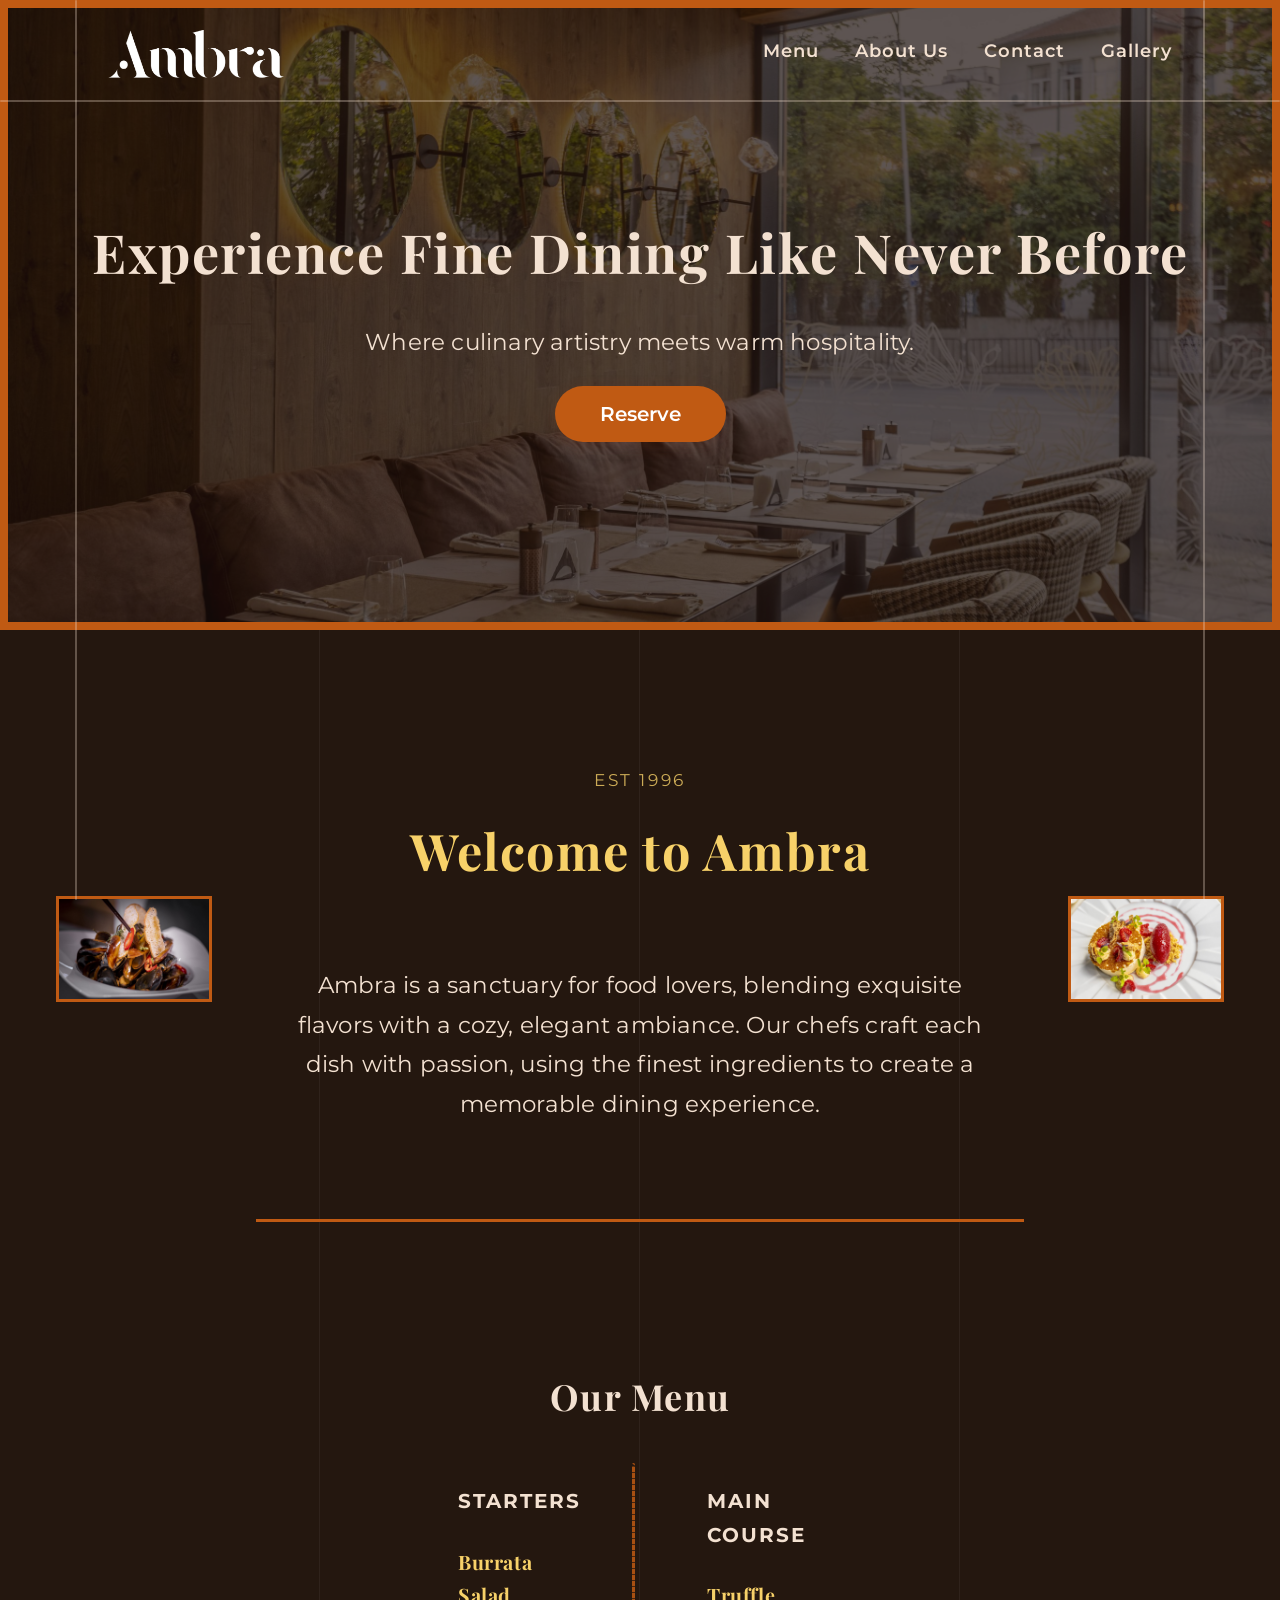
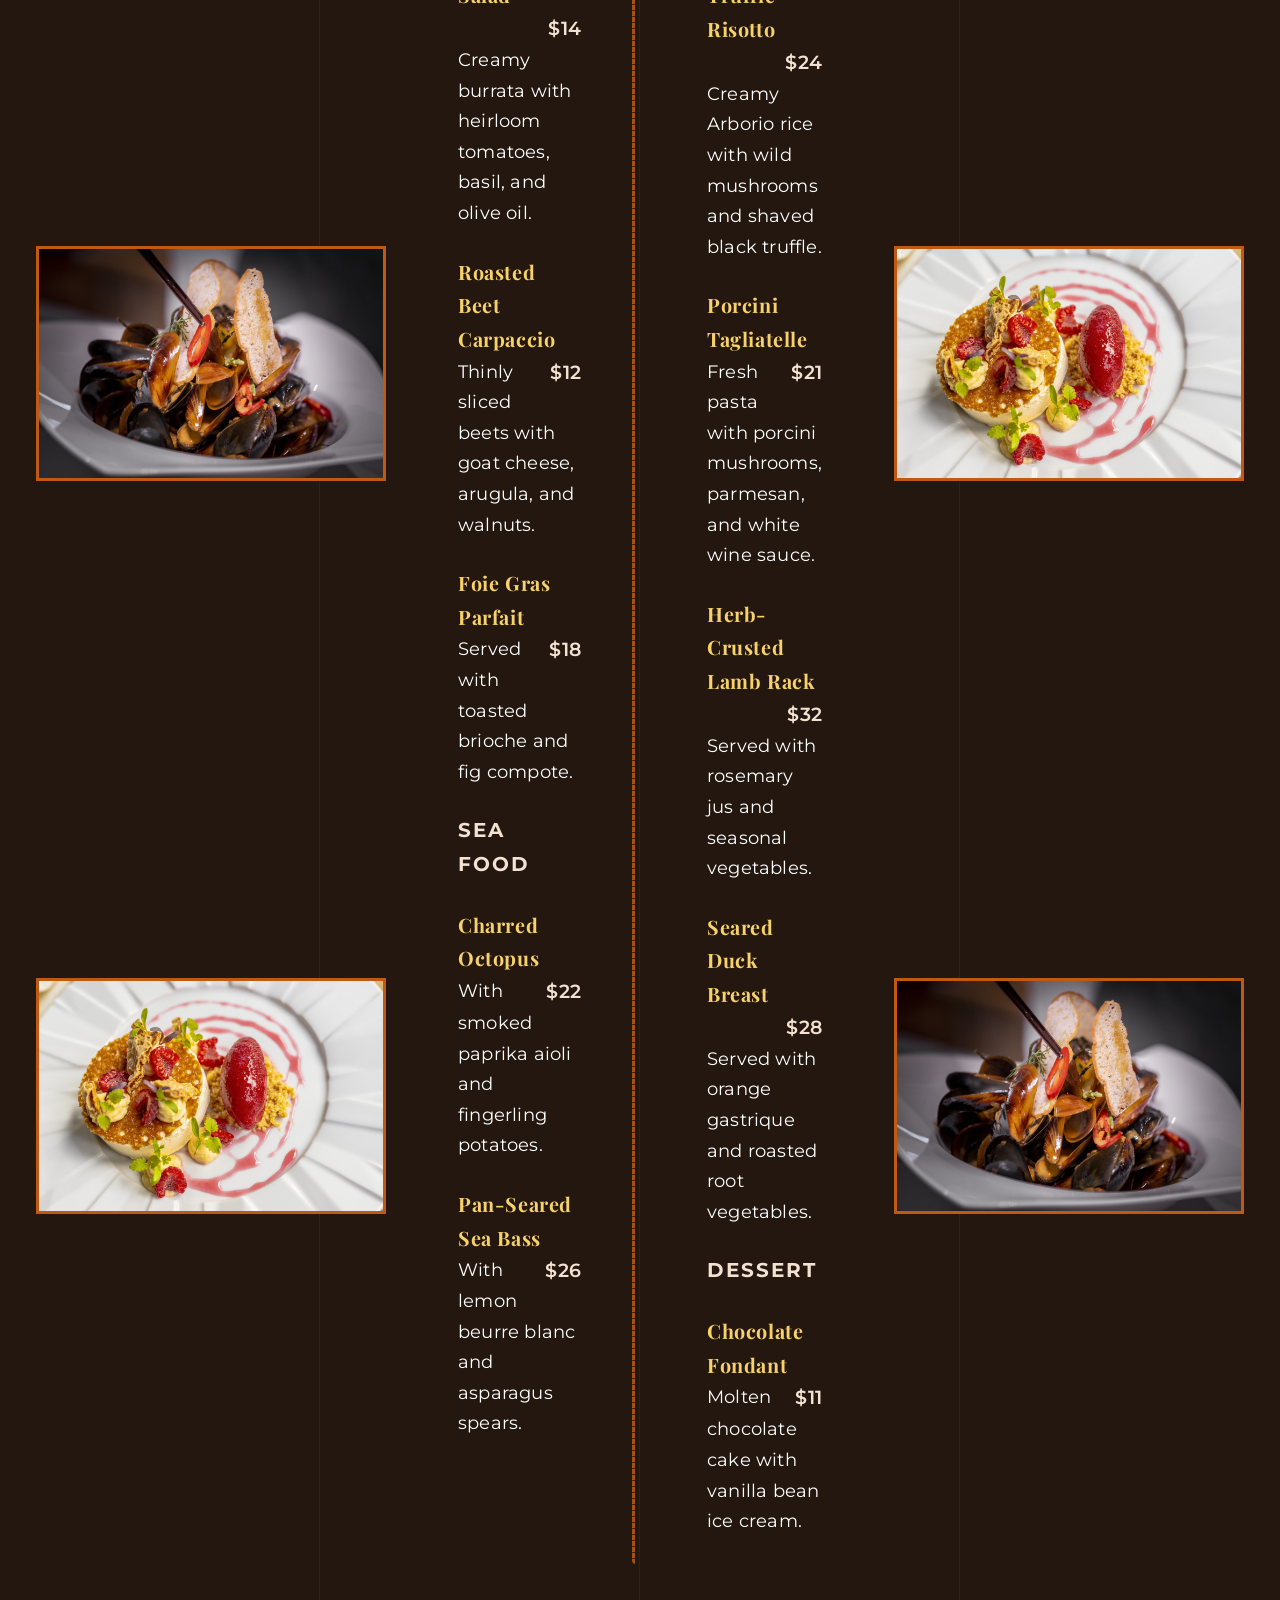
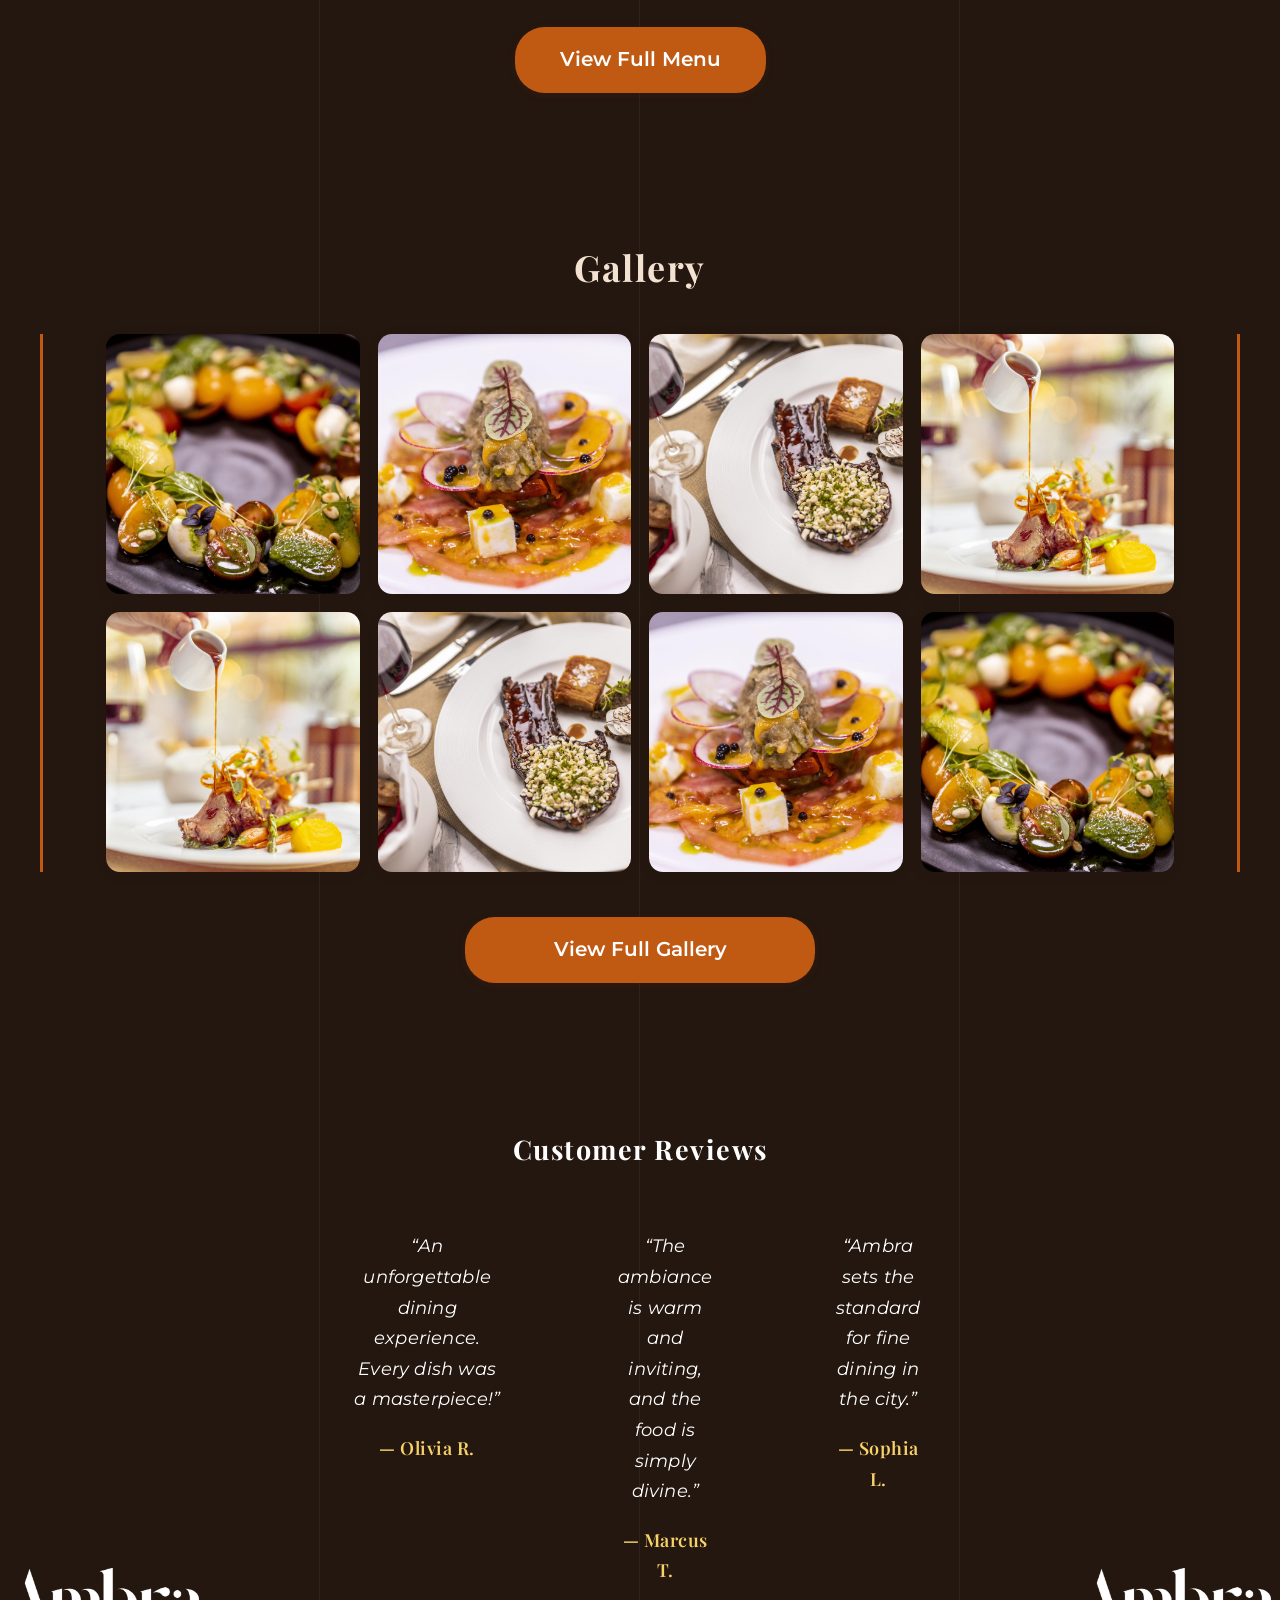
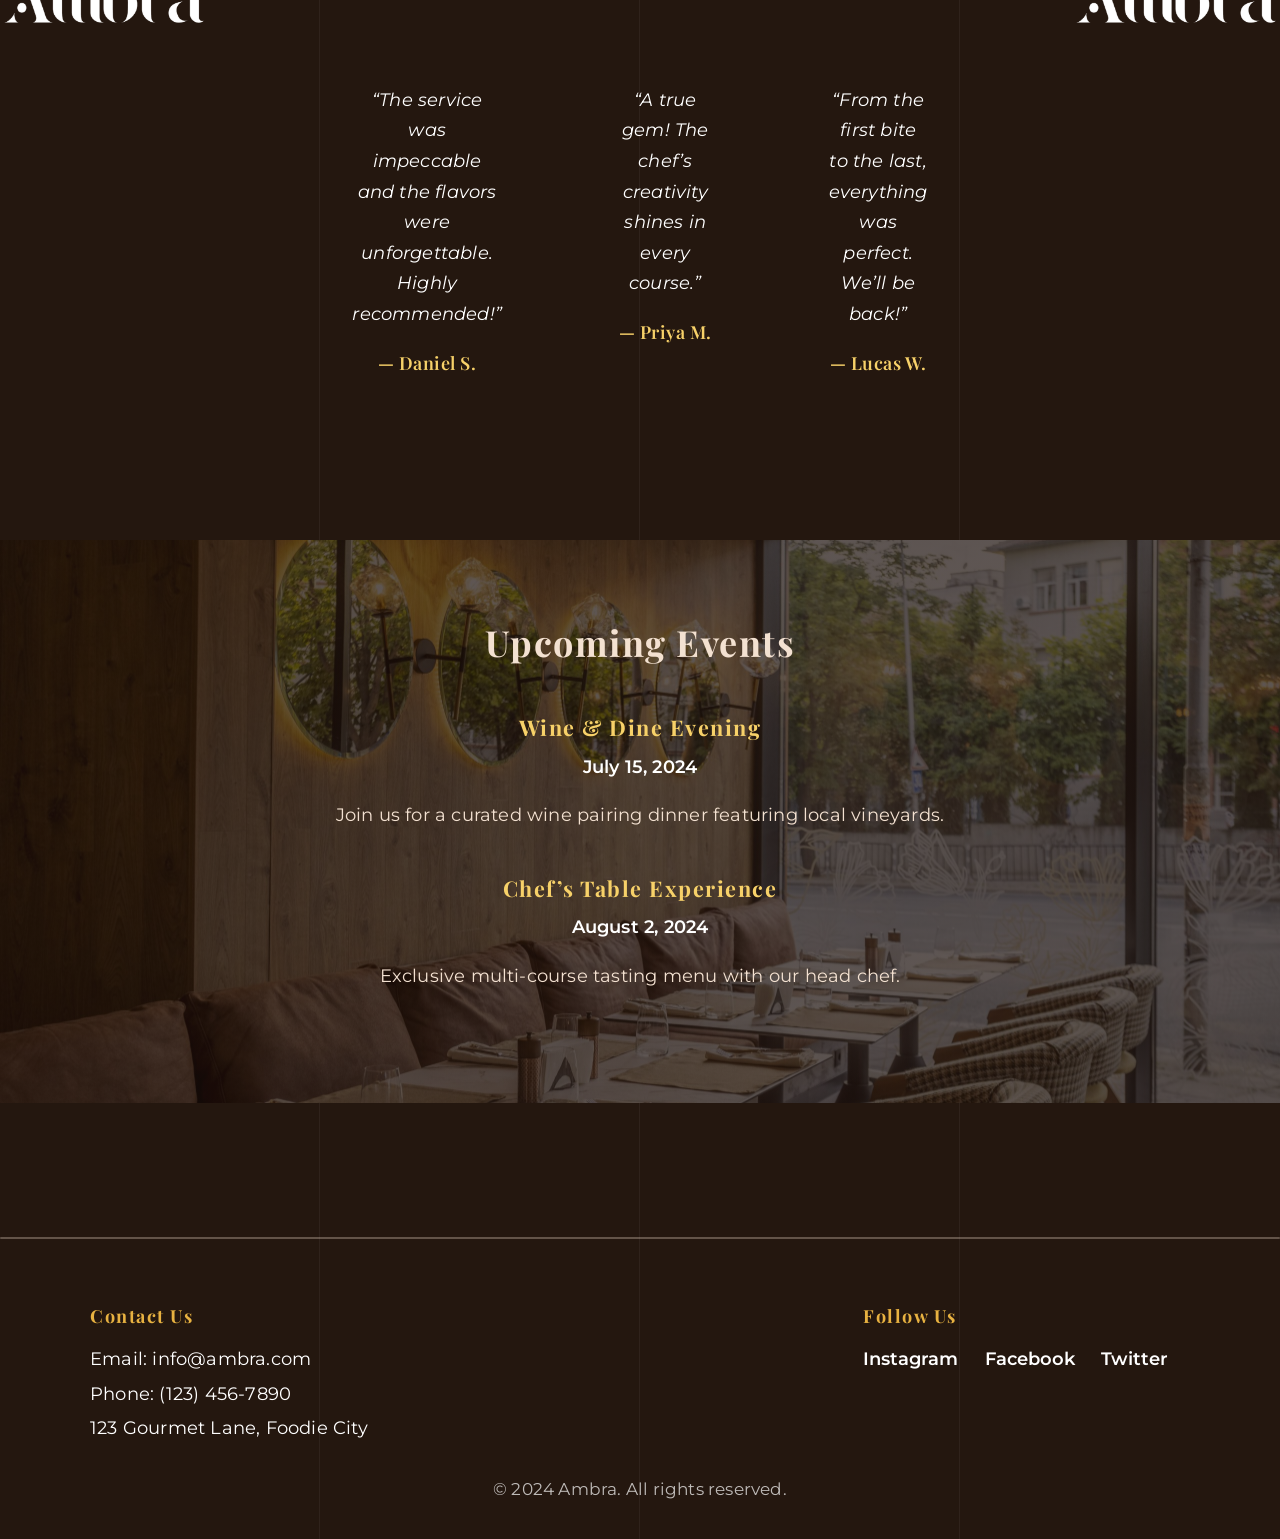
==== index.html @ 3045f278 "Add files via upload This is the design prototype I quickly made (design thought of me) that I used " ====
<!DOCTYPE html>
<html lang="en">

<head>
    <meta charset="UTF-8">
    <meta name="viewport" content="width=device-width, initial-scale=1.0">
    <title>Ambra - Fine Dining Restaurant</title>
    <link rel="stylesheet" href="styles.css">
    <link rel="preconnect" href="https://fonts.googleapis.com">
    <link rel="preconnect" href="https://fonts.gstatic.com" crossorigin>
    <link
        href="https://fonts.googleapis.com/css2?family=Playfair+Display:wght@500;700&family=Montserrat:wght@400;600&display=swap"
        rel="stylesheet">
</head>

<body>
    <div class="main-container">
        <div class="main-container-columns">
            <div class="main-container-column"></div>
            <div class="main-container-column"></div>
            <div class="main-container-column"></div>
            <div class="main-container-column"></div>
        </div>
        <div class="main-container-top-border"></div>
        <div class="main-container-bottom-border"></div>
        <header class="site-header">
            <nav class="navbar">
                <div class="logo">
                    <a href="index.html"><img src="logo.png" alt="Ambra Logo" class="logo-img"></a>
                </div>
                <ul class="nav-links">
                    <li><a href="full-menu.html">Menu</a></li>
                    <li><a href="#about">About Us</a></li>
                    <li><a href="#contact">Contact</a></li>
                    <li><a href="#gallery">Gallery</a></li>
                </ul>
            </nav>
        </header>
        <section class="hero">
            <div class="hero-content">
                <h1>Experience Fine Dining Like Never Before</h1>
                <p>Where culinary artistry meets warm hospitality.</p>
                <a href="#reserve" class="btn-reserve">Reserve</a>
            </div>
        </section>
        <section id="about" class="intro-section">
            <div class="intro-image">
                <img src="shrimps.png" alt="Ambra Interior Vertical">
            </div>
            <div class="intro-text">
                <div class="intro-text-content">
                    <div class="intro-est">EST 1996</div>
                    <h2>Welcome to Ambra</h2>
                    <p>Ambra is a sanctuary for food lovers, blending exquisite flavors with a cozy, elegant ambiance.
                        Our chefs craft each dish with passion, using the finest ingredients to create a memorable
                        dining experience.</p>
                </div>
            </div>
            <div class="intro-image">
                <img src="desert.jpg" alt="Ambra Desert Vertical Right">
            </div>
        </section>
        <section id="menu" class="menu-section">
            <div class="menu-side-image menu-side-image-left">
                <img src="shrimps.png" alt="Shrimps Above Left" class="menu-side-image-above">
                <img src="desert.jpg" alt="Dessert Left" />
            </div>
            <div class="menu-content">
                <h2>Our Menu</h2>
                <div class="menu-list-columns">
                    <ul class="menu-list">
                        <li class="menu-section-title">Starters</li>
                        <li>
                            <span class="menu-dish">Burrata Salad</span>
                            <span class="menu-price">$14</span>
                            <p>Creamy burrata with heirloom tomatoes, basil, and olive oil.</p>
                        </li>
                        <li>
                            <span class="menu-dish">Roasted Beet Carpaccio</span>
                            <span class="menu-price">$12</span>
                            <p>Thinly sliced beets with goat cheese, arugula, and walnuts.</p>
                        </li>
                        <li>
                            <span class="menu-dish">Foie Gras Parfait</span>
                            <span class="menu-price">$18</span>
                            <p>Served with toasted brioche and fig compote.</p>
                        </li>
                        <li class="menu-section-title">Sea Food</li>
                        <li>
                            <span class="menu-dish">Charred Octopus</span>
                            <span class="menu-price">$22</span>
                            <p>With smoked paprika aioli and fingerling potatoes.</p>
                        </li>
                        <li>
                            <span class="menu-dish">Pan-Seared Sea Bass</span>
                            <span class="menu-price">$26</span>
                            <p>With lemon beurre blanc and asparagus spears.</p>
                        </li>
                    </ul>
                    <ul class="menu-list">
                        <li class="menu-section-title">Main Course</li>
                        <li>
                            <span class="menu-dish">Truffle Risotto</span>
                            <span class="menu-price">$24</span>
                            <p>Creamy Arborio rice with wild mushrooms and shaved black truffle.</p>
                        </li>
                        <li>
                            <span class="menu-dish">Porcini Tagliatelle</span>
                            <span class="menu-price">$21</span>
                            <p>Fresh pasta with porcini mushrooms, parmesan, and white wine sauce.</p>
                        </li>
                        <li>
                            <span class="menu-dish">Herb-Crusted Lamb Rack</span>
                            <span class="menu-price">$32</span>
                            <p>Served with rosemary jus and seasonal vegetables.</p>
                        </li>
                        <li>
                            <span class="menu-dish">Seared Duck Breast</span>
                            <span class="menu-price">$28</span>
                            <p>Served with orange gastrique and roasted root vegetables.</p>
                        </li>
                        <li class="menu-section-title">Dessert</li>
                        <li>
                            <span class="menu-dish">Chocolate Fondant</span>
                            <span class="menu-price">$11</span>
                            <p>Molten chocolate cake with vanilla bean ice cream.</p>
                        </li>
                    </ul>
                </div>
                <a href="full-menu.html" class="menu-link">View Full Menu</a>
            </div>
            <div class="menu-side-image menu-side-image-right">
                <img src="desert.jpg" alt="Desert Above Right" class="menu-side-image-above">
                <img src="shrimps.png" alt="Shrimps Right" />
            </div>
        </section>
        <section id="gallery" class="gallery-section">
            <h2>Gallery</h2>
            <div class="gallery-grid-custom">
                <a href="#gallery"><img src="1.jpg" alt="Gallery 1" class="gallery-large"></a>
                <a href="#gallery"><img src="2.jpg" alt="Gallery 2" class="gallery-large"></a>
                <a href="#gallery"><img src="3.jpg" alt="Gallery 3" class="gallery-tall"></a>
                <a href="#gallery"><img src="4.jpg" alt="Gallery 4" class="gallery-small"></a>
                <a href="#gallery"><img src="4.jpg" alt="Gallery 4 repeat" class="gallery-small"></a>
                <a href="#gallery"><img src="3.jpg" alt="Gallery 3 repeat" class="gallery-small"></a>
                <a href="#gallery"><img src="2.jpg" alt="Gallery 2 repeat" class="gallery-wide"></a>
                <a href="#gallery"><img src="1.jpg" alt="Gallery 1 repeat" class="gallery-small"></a>
            </div>
            <a href="#" class="gallery-link">View Full Gallery</a>
        </section>
        <section class="reviews-section alt-bg">
            <h2>Customer Reviews</h2>
            <div class="reviews-container">
                <img src="logo.png" alt="Ambra Logo" class="reviews-logo">


                <div class="reviews-grid">
                    <blockquote>
                        <p>“An unforgettable dining experience. Every dish was a masterpiece!”</p>
                        <footer>— Olivia R.</footer>
                    </blockquote>
                    <blockquote>
                        <p>“The ambiance is warm and inviting, and the food is simply divine.”</p>
                        <footer>— Marcus T.</footer>
                    </blockquote>
                    <blockquote>
                        <p>“Ambra sets the standard for fine dining in the city.”</p>
                        <footer>— Sophia L.</footer>
                    </blockquote>
                    <blockquote>
                        <p>“The service was impeccable and the flavors were unforgettable. Highly recommended!”</p>
                        <footer>— Daniel S.</footer>
                    </blockquote>
                    <blockquote>
                        <p>“A true gem! The chef’s creativity shines in every course.”</p>
                        <footer>— Priya M.</footer>
                    </blockquote>
                    <blockquote>
                        <p>“From the first bite to the last, everything was perfect. We’ll be back!”</p>
                        <footer>— Lucas W.</footer>
                    </blockquote>
                </div>
                <img src="logo.png" alt="Ambra Logo" class="reviews-logo">
            </div>

        </section>
        <section class="events-section alt-light">
            <h2>Upcoming Events</h2>
            <ul class="events-list">
                <li>
                    <h3>Wine & Dine Evening</h3>
                    <span class="event-date">July 15, 2024</span>
                    <p>Join us for a curated wine pairing dinner featuring local vineyards.</p>
                </li>
                <li>
                    <h3>Chef’s Table Experience</h3>
                    <span class="event-date">August 2, 2024</span>
                    <p>Exclusive multi-course tasting menu with our head chef.</p>
                </li>
            </ul>
        </section>
        <footer class="site-footer">
            <div class="footer-content">
                <div class="footer-contact">
                    <h4>Contact Us</h4>
                    <p>Email: info@ambra.com</p>
                    <p>Phone: (123) 456-7890</p>
                    <p>123 Gourmet Lane, Foodie City</p>
                </div>
                <div class="footer-social">
                    <h4>Follow Us</h4>
                    <a href="#" aria-label="Instagram">Instagram</a>
                    <a href="#" aria-label="Facebook">Facebook</a>
                    <a href="#" aria-label="Twitter">Twitter</a>
                </div>
            </div>
            <div class="footer-bottom">&copy; 2024 Ambra. All rights reserved.</div>
        </footer>
    </div>
</body>

</html>
---- styles.css ----
/* Color Palette */
:root {
  --text: #2E2E2E;
  --background: #FFFFFF;
  --section-bg: #A28F66;
  --accent: #A13E22;
  --highlight: #E8B241;
  --header-footer: #2B1610;
}

html {
  box-sizing: border-box;
  font-size: 18px;
}
*, *:before, *:after {
  box-sizing: inherit;
}

body {
  margin: 0;
  font-family: 'Montserrat', Arial, sans-serif;
  color: var(--text);
  background: #24170F;
  line-height: 1.7;
  overflow-x: hidden;
}
.main-container-columns {
  display: grid;
  grid-template-columns: repeat(4, 1fr);
  height: 100%;
  position: absolute;
  top: 0;
  left: 0;
  right: 0;
  bottom: 0;
  z-index: 0;
  pointer-events: none;
}
.main-container-column {
  border-right: 1px solid #F9F6F2;
  opacity: 0.05;
  height: 100%;
}
.main-container-column:last-child {
  border-right: none;
}
.main-container {
  position: relative;
  z-index: 1;
  max-width: 100vw;
  overflow-x: hidden;
}
.main-container::before {
  content: '';
  position: fixed;
  top: 0;
  left: 75px;
  bottom: 0;
  width: 2px;
  background: #F3E1D1;
  border-radius: 2px;
  opacity: 0.3;
  z-index: 9999;
  pointer-events: none;
}
.main-container::after {
  content: '';
  position: fixed;
  top: 0;
  right: 75px;
  bottom: 0;
  width: 2px;
  background: #F3E1D1;
  border-radius: 2px;
  opacity: 0.3;
  z-index: 9999;
  pointer-events: none;
}
.main-container-top-border {
  content: '';
  position: absolute;
  left: 0;
  right: 0;
  top: 100px;
  height: 2px;
  background: #F3E1D1;
  border-radius: 2px;
  opacity: 0.3;
  z-index: 9999;
  pointer-events: none;
}
.main-container-bottom-border {
  content: '';
  position: absolute;
  left: 0;
  right: 0;
  bottom: 300px;
  height: 2px;
  background: #F3E1D1;
  border-radius: 2px;
  opacity: 0.3;
  z-index: 9999;
  pointer-events: none;
}

h1, h2, h3, h4, h5, h6 {
  font-family: 'Playfair Display', serif;
  font-weight: 700;
  letter-spacing: 1.5px;
  margin-top: 0;
}
p, li, .menu-list p, .events-list p, .footer-contact p, .footer-bottom {
  font-family: 'Montserrat', Arial, sans-serif;
  font-weight: 400;
  letter-spacing: 0.2px;
  line-height: 1.7;
}
blockquote {
  font-family: 'Playfair Display', serif;
  font-style: italic;
  font-weight: 500;
  letter-spacing: 0.5px;
}

.site-header {
  background: transparent;
  color: #fff;
  padding: 0;
  position: absolute;
  width: 100%;
  top: 0;
  left: 0;
  z-index: 10;
  margin-top: 24px;
}
.navbar {
  display: flex;
  align-items: center;
  justify-content: space-between;
  flex-direction: row;
  max-width: none;
  width: 100%;
  margin: 0;
  padding: 0 0;
}
.logo {
  font-family: 'Playfair Display', serif;
  font-size: 2rem;
  font-weight: 700;
  letter-spacing: 2px;
  color: var(--highlight);
  margin-right: 2rem;
  display: flex;
  align-items: center;
  padding-left: 2rem;
  margin-left: 4rem;
}
.nav-links {
  list-style: none;
  display: flex;
  align-items: center;
  gap: 2rem;
  margin: 0;
  padding: 0;
  height: 100%;
  align-self: center;
  padding-right: 2rem;
  margin-right: 4rem;
}
.nav-links a {
  color: #F3E1D1;
  text-decoration: none;
  font-weight: 600;
  letter-spacing: 1px;
  transition: color 0.2s;
}
.nav-links a:hover {
  color: var(--highlight);
}

.hero {
  background: url('room.jpg') center/cover no-repeat;
  color: #F3E1D1;
  text-align: center;
  padding: 7rem 2rem 6rem 2rem;
  position: relative;
  min-height: 70vh;
  display: flex;
  align-items: center;
  justify-content: center;
  padding-top: 6.5rem;
  border: 8px solid #C05A13;
  box-sizing: border-box;
  overflow: hidden;
}
.hero::before {
  content: '';
  position: absolute;
  top: 0;
  left: 0;
  width: 100%;
  height: 100%;
  background: rgba(26, 14, 10, 0.7);
  z-index: 1;
}
.hero-content {
  position: relative;
  z-index: 2;
}
.hero h1, .hero p {
  color: #F3E1D1;
}
.hero h1 {
  font-family: 'Playfair Display', serif;
  font-size: 3rem;
  margin-bottom: 1rem;
  font-weight: 700;
}
.hero p {
  font-size: 1.3rem;
  margin-bottom: 2rem;
}
.btn-reserve {
  background: #C05A13;
  color: #fff;
  padding: 0.9rem 2.5rem;
  border: none;
  border-radius: 30px;
  font-size: 1.1rem;
  font-weight: 600;
  text-decoration: none;
  transition: background 0.2s;
  box-shadow: 0 4px 16px rgba(161,62,34,0.15);
}
.btn-reserve:hover {
  background: var(--highlight);
  color: var(--header-footer);
}

.intro-section {
  display: flex;
  flex-wrap: nowrap;
  align-items: stretch;
  justify-content: center;
  gap: 0;
  width: 100vw;
  margin: 2.5rem 0 0 0;
  padding: 0;
  min-height: 200px;
  max-width: none;
  box-sizing: border-box;
  overflow: visible;
  position: relative;
}
.intro-image {
  width: 15vw;
  min-width: 0;
  flex: none;
  display: flex;
  align-items: center;
  justify-content: center;
  overflow: hidden;
  padding: 1rem;
}
.intro-image img {
  width: 100%;
  height: 100%;
  max-height: 100%;
  object-fit: contain;
  border-radius: 0;
  box-shadow: none;
  display: block;
}
.intro-text {
  width: 60vw;
  flex: none;
  display: flex;
  flex-direction: column;
  justify-content: center;
  align-items: center;
  padding: 5rem 1.5rem 4rem 1.5rem;
  min-width: 0;
  text-align: center;
  margin: 0 2vw;
  border-bottom: 3px solid #C05A13;
  overflow: visible;
}
.intro-text-content {
  display: flex;
  flex-direction: column;
  align-items: center;
  justify-content: center;
  gap: 0.3rem;
}
.intro-text h2 {
  font-size: 1.2rem;
  color: #F7D169;
}
.intro-text p {
  font-size: 0.95rem;
  color: #F3E1D1;
}

.intro-est {
  font-size: 0.95rem;
  color: #F7D169;
  letter-spacing: 0.15em;
  font-family: 'Montserrat', Arial, sans-serif;
  margin-bottom: 0.5rem;
  opacity: 0.8;
}

.intro-text h2 {
  font-size: 4.4rem;
  color: #F7D169;
}
.intro-text p {
  font-size: 2.2rem;
  color: #F3E1D1;
}
.intro-logo {
  flex: 0 0 80px;
  display: flex;
  align-items: center;
  justify-content: center;
  margin: 0 1.5rem;
}
.intro-logo-left {
  order: 0;
}
.intro-logo-right {
  order: 2;
}

.intro-side-img {
  width: 48px;
  height: auto;
  display: block;
  margin: 0;
}

.menu-section {
  background: var(--section-bg);
  color: #fff;
  padding: 4rem 2rem;
  text-align: center;
  margin-top: 4rem;
  display: flex;
  flex-direction: row;
  align-items: stretch;
  justify-content: center;
}
.menu-side-image {
  flex: 0 0 350px;
  display: flex;
  flex-direction: column;
  align-items: center;
  justify-content: space-evenly;
  overflow: hidden;
}
.menu-side-image-left {
  margin-right: 1.5rem;
}
.menu-side-image-right {
  margin-left: 1.5rem;
}
.menu-side-image img {
  width: 100%;
  height: 95%;
  object-fit: contain;
  display: block;
  border-radius: 18px;
}
.menu-content {
  flex: 1 1 0;
  margin: 0;
  display: flex;
  flex-direction: column;
  justify-content: center;
  max-width: 900px;
}
.menu-section h2 {
  font-family: 'Playfair Display', serif;
  font-size: 2rem;
  color: var(--highlight);
  margin-bottom: 2rem;
}
.menu-list {
  list-style: none;
  padding: 0;
  margin: 0 auto;
  max-width: 700px;
}
.menu-list li {
  margin-bottom: 2.2rem;
}
.menu-list h3 {
  font-family: 'Playfair Display', serif;
  font-size: 1.3rem;
  color: var(--highlight);
  margin-bottom: 0.5rem;
}
.menu-list p {
  font-size: 1rem;
  color: #fff;
  margin: 0;
}

.gallery-section {
  padding: 4rem 2rem;
  background: var(--background);
  text-align: center;
}
.gallery-section h2 {
  font-family: 'Playfair Display', serif;
  font-size: 2rem;
  color: #F3E1D1;
  margin-bottom: 2rem;
}
.gallery-grid {
  display: grid;
  grid-template-columns: repeat(auto-fit, minmax(220px, 1fr));
  gap: 1.5rem;
  max-width: 900px;
  margin: 0 auto;
}
.gallery-grid img {
  width: 100%;
  border-radius: 14px;
  box-shadow: 0 2px 12px rgba(43,22,16,0.10);
  object-fit: cover;
  height: 180px;
}

.gallery-scroll {
  display: flex;
  gap: 2rem;
  overflow-x: visible;
  padding-bottom: 1rem;
  scroll-snap-type: x mandatory;
  -webkit-overflow-scrolling: touch;
  justify-content: center;
  align-items: center;
}
.gallery-scroll img {
  flex: 0 0 auto;
  width: 480px;
  height: 320px;
  border-radius: 18px;
  box-shadow: 0 4px 24px rgba(43,22,16,0.12);
  object-fit: contain;
  background: #f8f5f0;
  scroll-snap-align: start;
  transition: box-shadow 0.2s;
  position: relative;
  transform: none !important;
  z-index: 1;
}
.gallery-scroll img:hover {
  transform: none !important;
  box-shadow: 0 8px 32px rgba(161,62,34,0.18);
  z-index: 2;
}

.reviews-section {
  background: var(--background);
  padding: 4rem 2rem;
  text-align: center;
  color: #fff;
}

.reviews-section.alt-bg h2 {
  flex-basis: 100%;
  text-align: center;
}

.reviews-container {
  display: flex;
  align-items: center;
  justify-content: center;
}

.reviews-grid {
  flex: 1 1 0;
}

.reviews-grid {
  display: grid;
  grid-template-columns: repeat(3, 1fr);
  gap: 2.5rem 2rem;
  max-width: 1100px;
  justify-items: center;
}
.review-icon {
  position: absolute;
  top: 14px;
  left: 14px;
  z-index: 2;
  background: #fff8e3;
  border-radius: 50%;
  box-shadow: 0 2px 8px rgba(232,178,65,0.10);
  padding: 3px;
  display: flex;
  align-items: center;
  justify-content: center;
}

.reviews-grid blockquote:nth-child(1),
.reviews-grid blockquote:nth-child(2),
.reviews-grid blockquote:nth-child(3),
.reviews-grid blockquote:hover {
  transform: none !important;
  z-index: 1;
}
.reviews-grid blockquote footer {
  font-style: normal;
  color: #F7D169;
  margin-top: 1rem;
  font-weight: 600;
}

.events-section {
  background: linear-gradient(rgba(26, 14, 10, 0.7), rgba(26, 14, 10, 0.7)), url('room.jpg') center/cover no-repeat;
  color: #F3E1D1;
  margin-top: 4rem;
  margin-bottom: 7rem;
  padding: 4rem 2rem;
  text-align: center;
}
.events-section h2 {
  font-family: 'Playfair Display', serif;
  font-size: 2rem;
  color: #F3E1D1;
  margin-bottom: 2rem;
}
.events-section .events-list h3 {
  color: #F7D169;
}
.events-list {
  list-style: none;
  padding: 0;
  margin: 0 auto;
  max-width: 700px;
}
.events-list li {
  margin-bottom: 2.2rem;
}
.events-list h3 {
  font-family: 'Playfair Display', serif;
  font-size: 1.2rem;
  color: var(--highlight);
  margin-bottom: 0.3rem;
}
.event-date {
  display: block;
  color: var(--background);
  font-weight: 600;
  margin-bottom: 0.5rem;
}

.site-footer {
  background: none;
  color: #fff;
  padding: 4rem 2rem 2rem 2rem;
  font-size: 1rem;
}
.footer-content {
  display: flex;
  flex-wrap: wrap;
  justify-content: space-between;
  max-width: 1100px;
  margin: 0 auto 1.5rem auto;
  gap: 2rem;
}
.footer-contact h4,
.footer-social h4 {
  font-family: 'Playfair Display', serif;
  color: var(--highlight);
  margin-bottom: 0.7rem;
}
.footer-contact p {
  margin: 0.2rem 0;
}
.footer-social a {
  display: inline-block;
  color: #fff;
  margin-right: 1.2rem;
  text-decoration: none;
  font-weight: 600;
  transition: color 0.2s;
}
.footer-social a:hover {
  color: var(--highlight);
}
.footer-bottom {
  text-align: center;
  color: #fff;
  font-size: 0.95rem;
  opacity: 0.7;
}

/* Swapped section backgrounds for reviews and events */



.menu-link {
  width: auto;
  max-width: 500px;
  margin: 1.5rem auto 0 auto;
  background: #C05A13;
  color: #fff;
  padding: 0.9rem 2.5rem;
  border-radius: 30px;
  font-size: 1.1rem;
  font-weight: 600;
  text-decoration: none;
  transition: background 0.2s, color 0.2s;
  box-shadow: 0 2px 8px rgba(161,62,34,0.10);
  display: block;
  text-align: center;
}
.menu-link:hover {
  background: var(--highlight);
  color: var(--header-footer);
}

section {
  position: relative;
  z-index: 1;
}
section:not(:first-of-type):before {
  content: '';
  display: none;
}

.menu-flex {
  display: flex;
  align-items: center;
  justify-content: center;
  gap: 2.5rem;
  max-width: 1200px;
  margin: 0 auto;
}
.menu-image {
  flex: 0 0 260px;
  display: flex;
  align-items: center;
  justify-content: center;
}
.menu-image img {
  width: 340px;
  height: 480px;
  object-fit: cover;
  border-radius: 22px;
  box-shadow: 0 6px 32px rgba(43,22,16,0.13);
}
.menu-content {
  flex: 1 1 400px;
  min-width: 0;
}
.menu-content h2 {
  color: #F3E1D1;
}

.menu-list-columns {
  display: flex;
  gap: 4.5rem;
  justify-content: flex-start;
  align-items: stretch;
  max-width: 1700px;
  margin: 0 auto 2rem auto;
  position: relative;
}
.menu-list {
  list-style: none;
  padding: 0 2.5rem;
  margin: 0;
  width: 100%;
  max-width: 520px;
  text-align: left;
  box-sizing: border-box;
  position: relative;
}
.menu-list:not(:last-child)::after {
  content: '';
  position: absolute;
  top: 0;
  right: -3rem;
  width: 3px;
  height: 100%;
  border-right: 3px dotted #C05A13;
  background: none;
  border-radius: 2px;
  opacity: 0.85;
  z-index: 2;
}
.menu-section-title {
  font-family: 'Montserrat', Arial, sans-serif;
  color: #F3E1D1;
  font-size: 1.1rem;
  font-weight: 700;
  letter-spacing: 0.1em;
  margin: 1.2rem 0 0.5rem 0;
  text-transform: uppercase;
  border: none;
  background: none;
  list-style: none;
}
.menu-dish {
  color: #F7D169;
  font-family: 'Playfair Display', serif;
  font-size: 1.1rem;
  font-weight: 700;
  letter-spacing: 0.03em;
  display: inline-block;
}
.menu-price {
  float: right;
  color: #F3E1D1;
  font-family: 'Montserrat', Arial, sans-serif;
  font-size: 1.05rem;
  font-weight: 600;
  margin-left: 1.2rem;
}
.menu-list li {
  clear: both;
  margin-bottom: 1.5rem;
  position: relative;
}
.menu-divider {
  width: 2px;
  background: none;
  border-left: 2px dotted #C05A13;
  min-height: 100%;
  height: auto;
  margin: 0 1.5rem;
  align-self: stretch;
  border-radius: 1px;
}

.menu-list-columns .menu-list:first-child {
  border-right: none;
  padding-right: 0;
  margin-right: 0;
}

.menu-side-image-above {
  width: 70%;
  height: auto;
  margin-bottom: 1rem;
  display: block;
  border: 3px solid #C05A13;
  border-radius: 0;
  object-fit: contain;
}

.gallery-link {
  background: #C05A13;
  color: #fff;
  padding: 0.9rem 2.5rem;
  border-radius: 30px;
  font-size: 1.1rem;
  font-weight: 600;
  text-decoration: none;
  transition: background 0.2s, color 0.2s;
  box-shadow: 0 2px 8px rgba(161,62,34,0.10);
  width: auto;
  max-width: 350px;
  margin: 1.5rem auto 0 auto;
  display: block;
  text-align: center;
}
.gallery-link:hover {
  background: var(--highlight);
  color: var(--header-footer);
}

.gallery-grid-custom {
  display: grid;
  grid-template-columns: repeat(4, 1fr);
  grid-template-rows: repeat(2, 260px);
  gap: 1rem;
  max-width: 1200px;
  margin: 0 auto 2.5rem auto;
  grid-template-areas:
    "large1 large2 tall small1"
    "wide small2 small3 small4";
  border-left: 3px solid #C05A13;
  border-right: 3px solid #C05A13;
  box-sizing: border-box;
  padding-left: 3.5rem;
  padding-right: 3.5rem;
}
.gallery-grid-custom img {
  cursor: pointer;
}
.gallery-large {
  grid-area: large1;
  width: 100%;
  height: 100%;
  object-fit: cover;
  border-radius: 14px;
  box-shadow: 0 2px 12px rgba(43,22,16,0.10);
}
.gallery-grid-custom img.gallery-large:nth-child(2) {
  grid-area: large2;
}
.gallery-tall {
  grid-area: tall;
  width: 100%;
  height: 100%;
  object-fit: cover;
  border-radius: 14px;
  box-shadow: 0 2px 12px rgba(43,22,16,0.10);
}
.gallery-wide {
  grid-area: wide;
  width: 100%;
  height: 100%;
  object-fit: cover;
  border-radius: 14px;
  box-shadow: 0 2px 12px rgba(43,22,16,0.10);
}
.gallery-small {
  width: 100%;
  height: 100%;
  object-fit: cover;
  border-radius: 14px;
  box-shadow: 0 2px 12px rgba(43,22,16,0.10);
}
.gallery-small:nth-of-type(4) { grid-area: small1; }
.gallery-small:nth-of-type(5) { grid-area: small2; }
.gallery-small:nth-of-type(7) { grid-area: small3; }
.gallery-small:nth-of-type(8) { grid-area: small4; }


.reviews-section::after, .reviews-section::before {
  content: "";
  display: table;
  clear: both;
}

.reviews-logo {
  width: 200px;
  height: auto;
  display: block;
}
.reviews-grid {
  margin-left: 6rem;
  margin-right: 6rem;
}

/* Responsive Design */
@media (max-width: 900px) {
  .intro-section {
    flex-direction: column;
    height: auto;
    min-height: 0;
  }
  .intro-image, .intro-text {
    flex: 1 1 100%;
    width: 100%;
    padding: 2rem 1rem;
    min-height: 0;
  }
  .intro-text {
    align-items: center;
    text-align: center;
    padding: 2rem 1rem;
    width: 100%;
  }
  .intro-image img {
    height: auto;
    max-height: 400px;
  }
  .navbar {
    flex-direction: column;
    gap: 1rem;
  }
  .gallery-scroll img {
    width: 400px;
    height: 180px;
  }
  .reviews-grid {
    grid-template-columns: repeat(2, 1fr);
    gap: 1.2rem 1.2rem;
  }
  .reviews-grid blockquote {
    flex: 0 1 48%;
    max-width: 100%;
    min-width: 180px;
  }
  .gallery-grid-custom {
    grid-template-columns: repeat(2, 1fr);
    grid-template-rows: repeat(4, 120px);
    grid-template-areas:
      "large1 large2"
      "tall small1"
      "wide small2"
      "small3 small4";
  }
}
@media (max-width: 700px) {
  .reviews-grid {
    grid-template-columns: 1fr;
    gap: 1.2rem;
    align-items: center;
  }
  .reviews-grid blockquote {
    max-width: 98vw;
    min-width: 0;
  }
}
@media (max-width: 600px) {
  .hero h1 {
    font-size: 2rem;
  }
  .intro-text h2 {
    font-size: 2rem;
  }
  .intro-text p {
    font-size: 1.1rem;
  }
  .intro-text, .intro-image {
    padding: 1rem 0.5rem;
    margin: 0;
  }
  .intro-image img {
    max-width: 100%;
    height: auto;
  }
  .navbar {
    flex-direction: column;
    gap: 1rem;
  }
  .gallery-scroll img {
    width: 120px;
    height: 120px;
  }
  .gallery-grid img {
    height: 120px;
  }
  .reviews-grid {
    flex-direction: column;
    gap: 1.2rem;
  }
  .reviews-grid blockquote {
    max-width: 98vw;
    padding: 1.2rem 0.7rem 1rem 0.7rem;
  }
}
@media (max-width: 1100px) {
  .menu-flex {
    gap: 1.2rem;
  }
  .menu-image img {
    width: 220px;
    height: 320px;
  }
}
@media (max-width: 800px) {
  .menu-flex {
    flex-direction: column;
    gap: 1.5rem;
  }
  .menu-image img {
    width: 90vw;
    max-width: 400px;
    height: 220px;
  }
  .intro-section {
    flex-direction: column;
    gap: 1.5rem;
  }
  .intro-logo {
    margin: 0 auto 1rem auto;
  }
} 

.logo-img {
  max-height: 48px;
  width: auto;
  display: block;
  margin: 6px auto 0 auto;
} 

.menu-section,
.gallery-section,
.reviews-section,
.reviews-section.alt-bg {
  background: none !important;
} 

.intro-image img,
.menu-side-image img {
  border: 3px solid #C05A13;
  width: 100%;
  height: auto;
  object-fit: contain;
}
.menu-side-image img {
  border-radius: 0;
} 


@media (max-width: 1600px) {
  .intro-text h2 {
    font-size: 2.8rem;
  }
  .intro-text p {
    font-size: 1.3rem;
  }
}
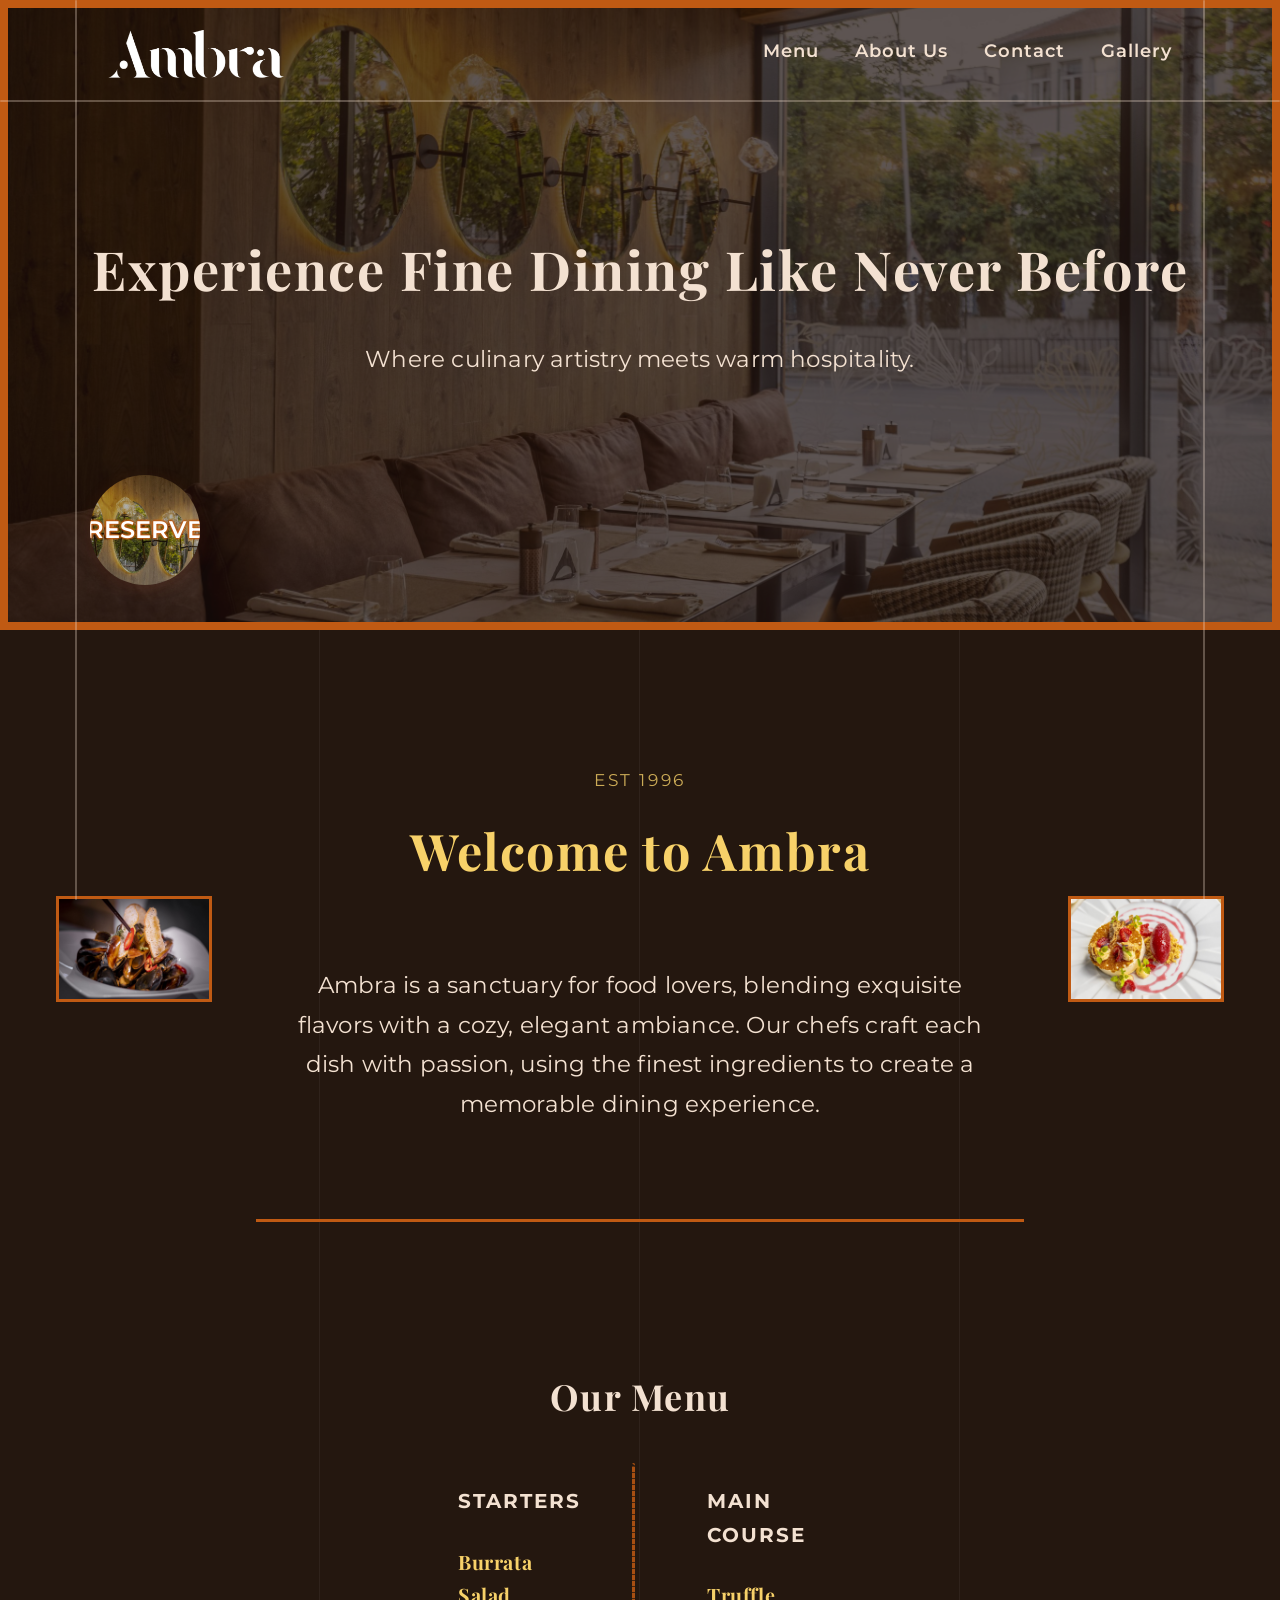
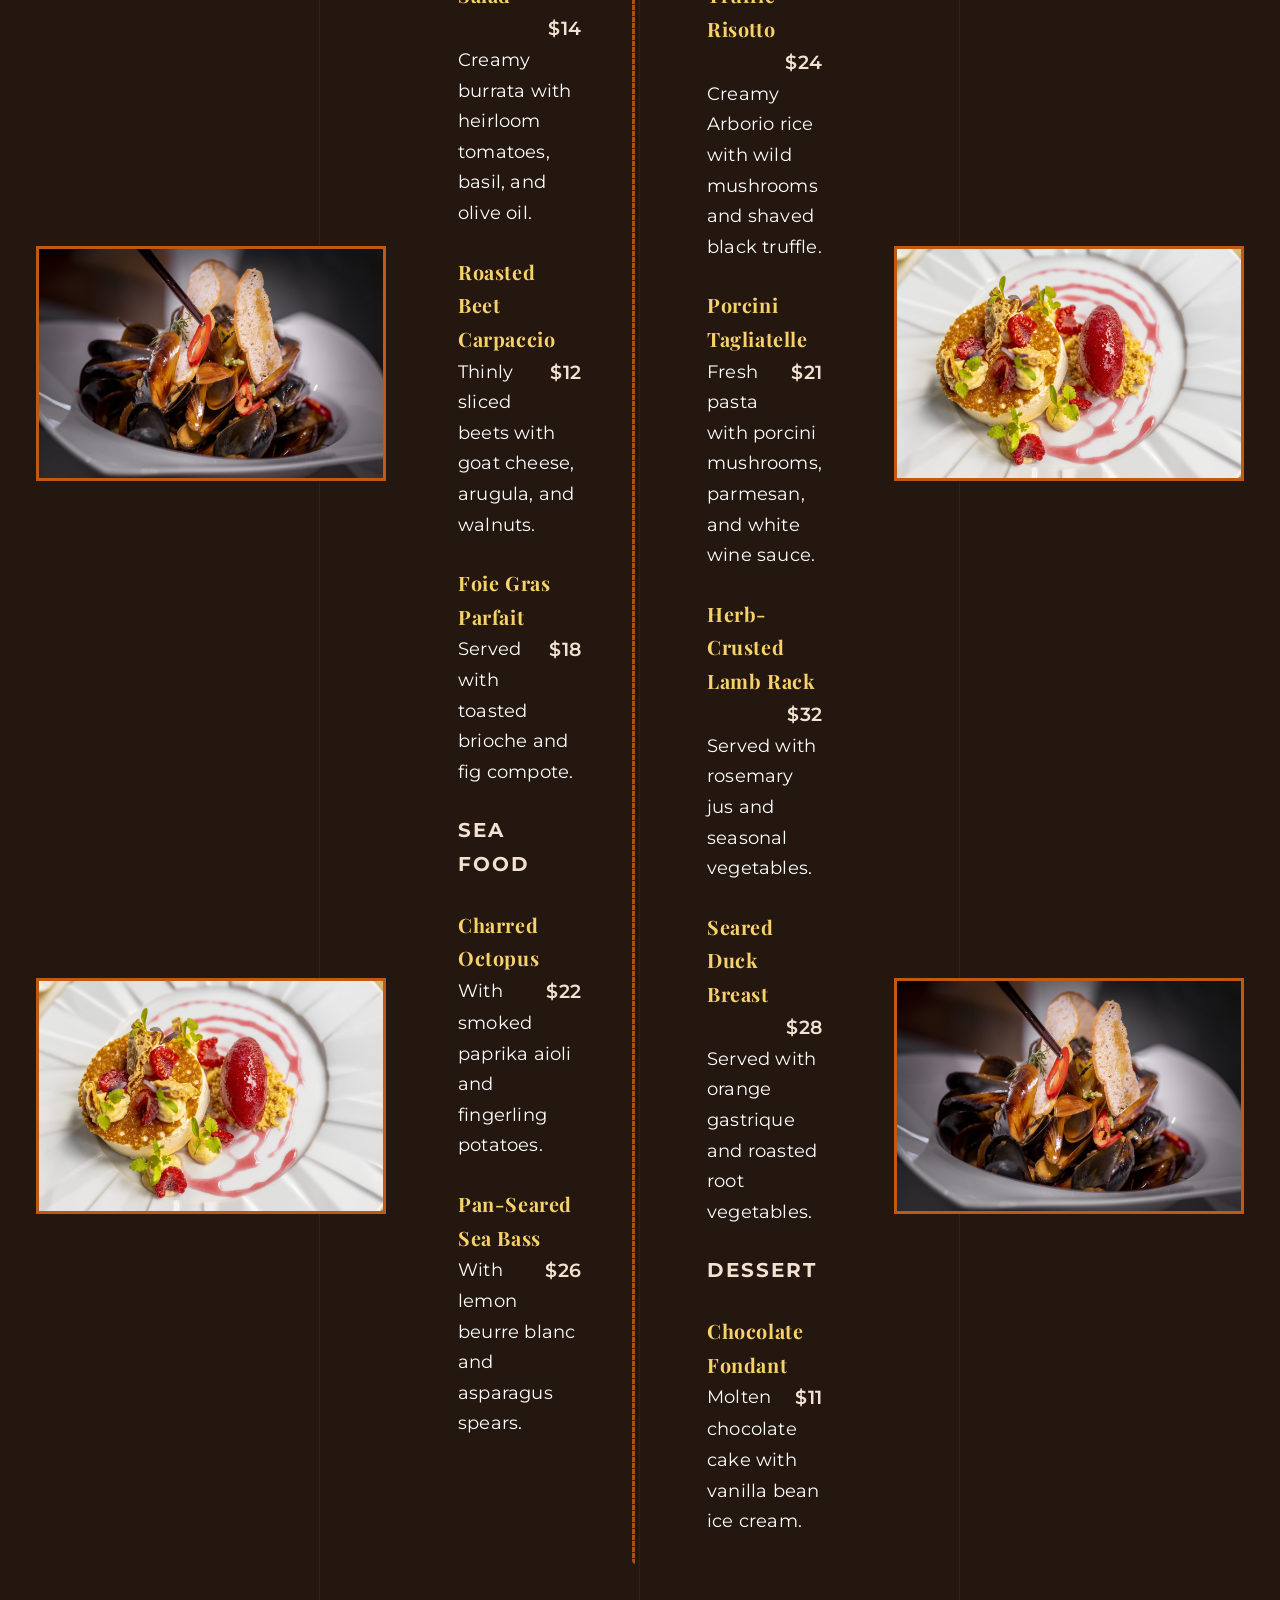
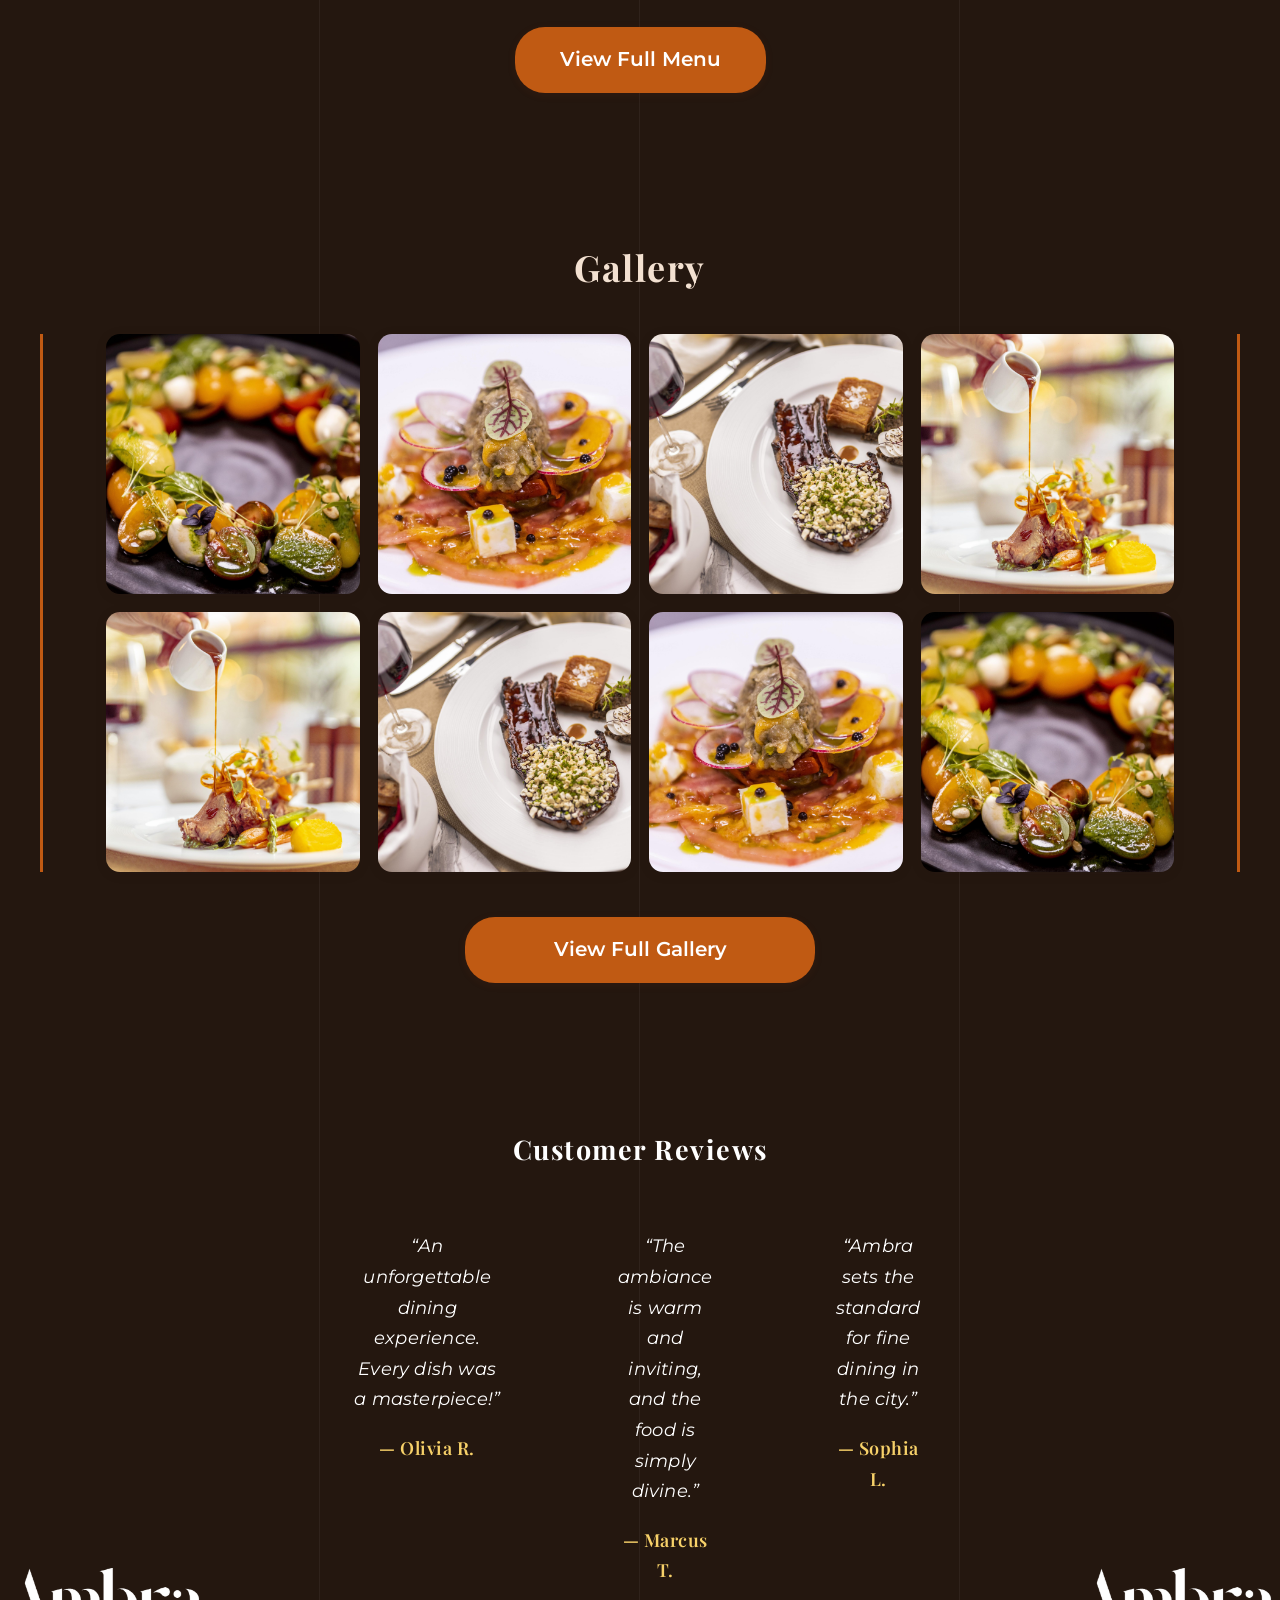
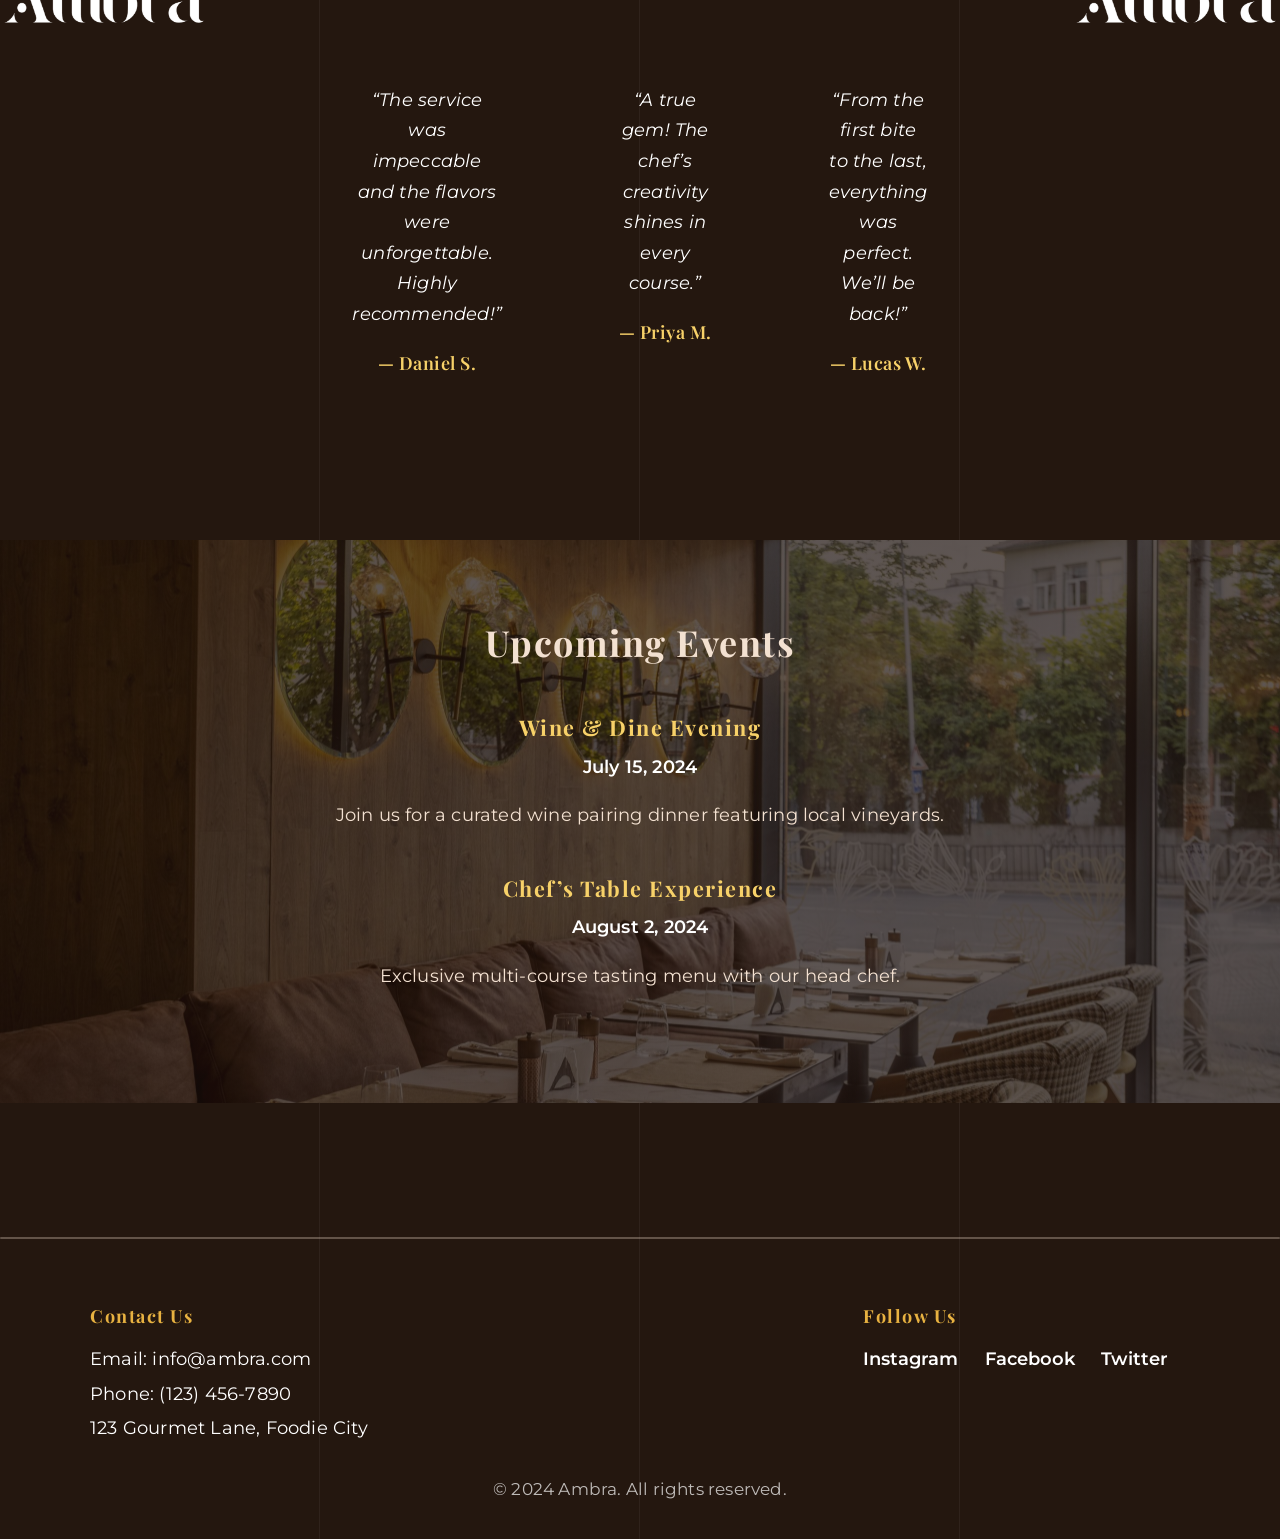
==== commit aadf6eeb: "added the coolest reserve button" ====
--- a/index.html
+++ b/index.html
@@ -40,7 +40,9 @@
             <div class="hero-content">
                 <h1>Experience Fine Dining Like Never Before</h1>
                 <p>Where culinary artistry meets warm hospitality.</p>
-                <a href="#reserve" class="btn-reserve">Reserve</a>
+                <a href="#reserve" class="btn-reserve">RESERVE
+  <svg class="btn-reserve-border" width="100%" height="100%" viewBox="0 0 110 110" fill="none" xmlns="http://www.w3.org/2000/svg" style="position:absolute;top:0;left:0;width:100%;height:100%;pointer-events:none;z-index:2;"><circle cx="55" cy="55" r="52" stroke="#C05A13" stroke-width="7" fill="none"/></svg>
+</a>
             </div>
         </section>
         <section id="about" class="intro-section">
--- a/styles.css
+++ b/styles.css
@@ -221,20 +221,60 @@
   margin-bottom: 2rem;
 }
 .btn-reserve {
-  background: #C05A13;
+  position: fixed;
+  bottom: 35vh;
+  left: 7vw;
+  z-index: 10000;
+  width: 110px;
+  height: 110px;
+  background: linear-gradient(rgba(0,0,0,0.32), rgba(0,0,0,0.32)), url('button-reserve.png') center/cover no-repeat;
   color: #fff;
-  padding: 0.9rem 2.5rem;
+  text-shadow: 0 1px 2px #C05A13, 0 -1px 2px #C05A13, 1px 0 2px #C05A13, -1px 0 2px #C05A13;
+  padding: 0;
   border: none;
-  border-radius: 30px;
-  font-size: 1.1rem;
+  border-radius: 50%;
+  font-size: 1.35rem;
   font-weight: 600;
   text-decoration: none;
   transition: background 0.2s;
   box-shadow: 0 4px 16px rgba(161,62,34,0.15);
+  overflow: hidden;
+  display: flex;
+  align-items: center;
+  justify-content: center;
+  text-align: center;
+}
+.btn-reserve-border {
+  position: absolute;
+  top: 0; left: 0; width: 100%; height: 100%;
+  pointer-events: none;
+  z-index: 2;
+}
+.btn-reserve-border circle {
+  stroke-dasharray: 326.73;
+  stroke-dashoffset: 326.73;
+  transition: none;
+  animation: border-spin 5s linear infinite;
+}
+@keyframes border-spin {
+  from {
+    stroke-dashoffset: 326.73;
+  }
+  to {
+    stroke-dashoffset: 0;
+  }
+}
+.btn-reserve:hover .btn-reserve-border circle {
+  stroke-dashoffset: 0;
 }
 .btn-reserve:hover {
-  background: var(--highlight);
-  color: var(--header-footer);
+  border-color: #F3A35C;
+  animation: fade-in-out 1.6s linear infinite;
+}
+@keyframes fade-in-out {
+  0% { opacity: 1; }
+  50% { opacity: 0.7; }
+  100% { opacity: 1; }
 }
 
 .intro-section {
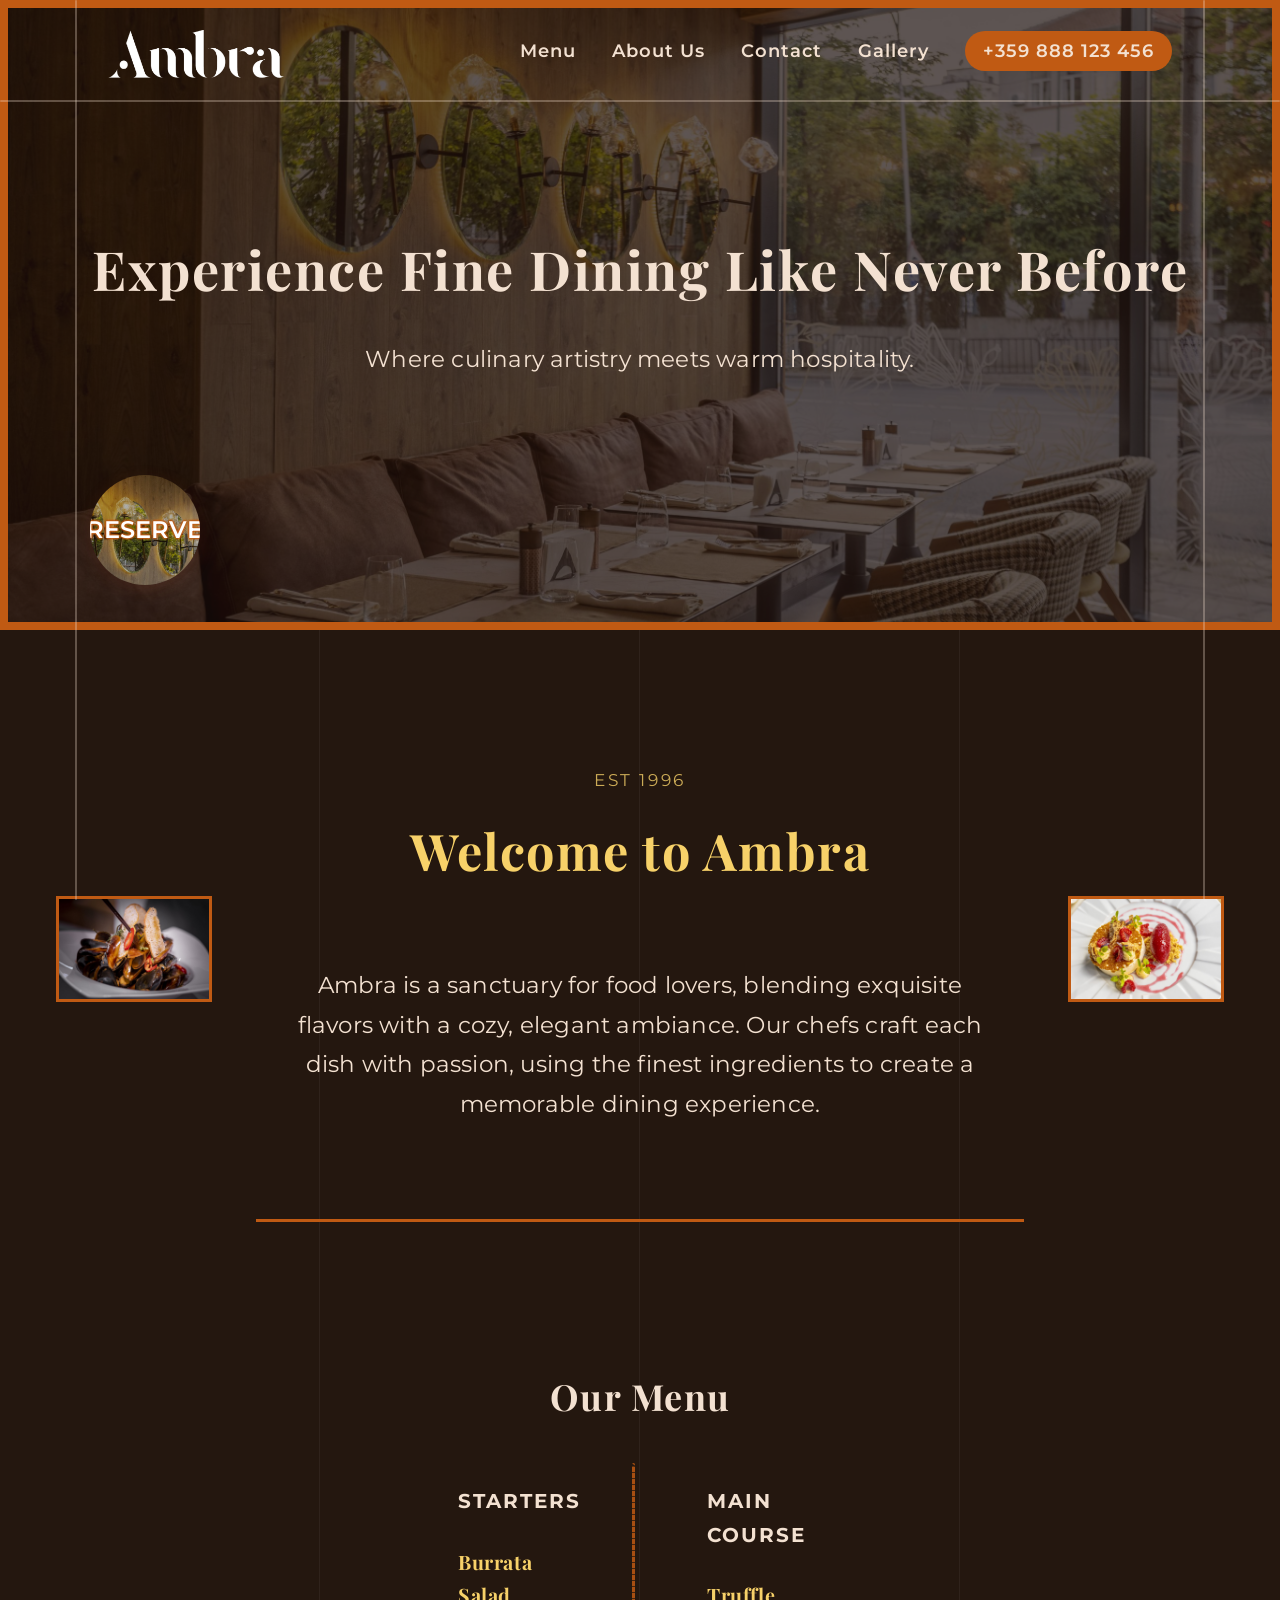
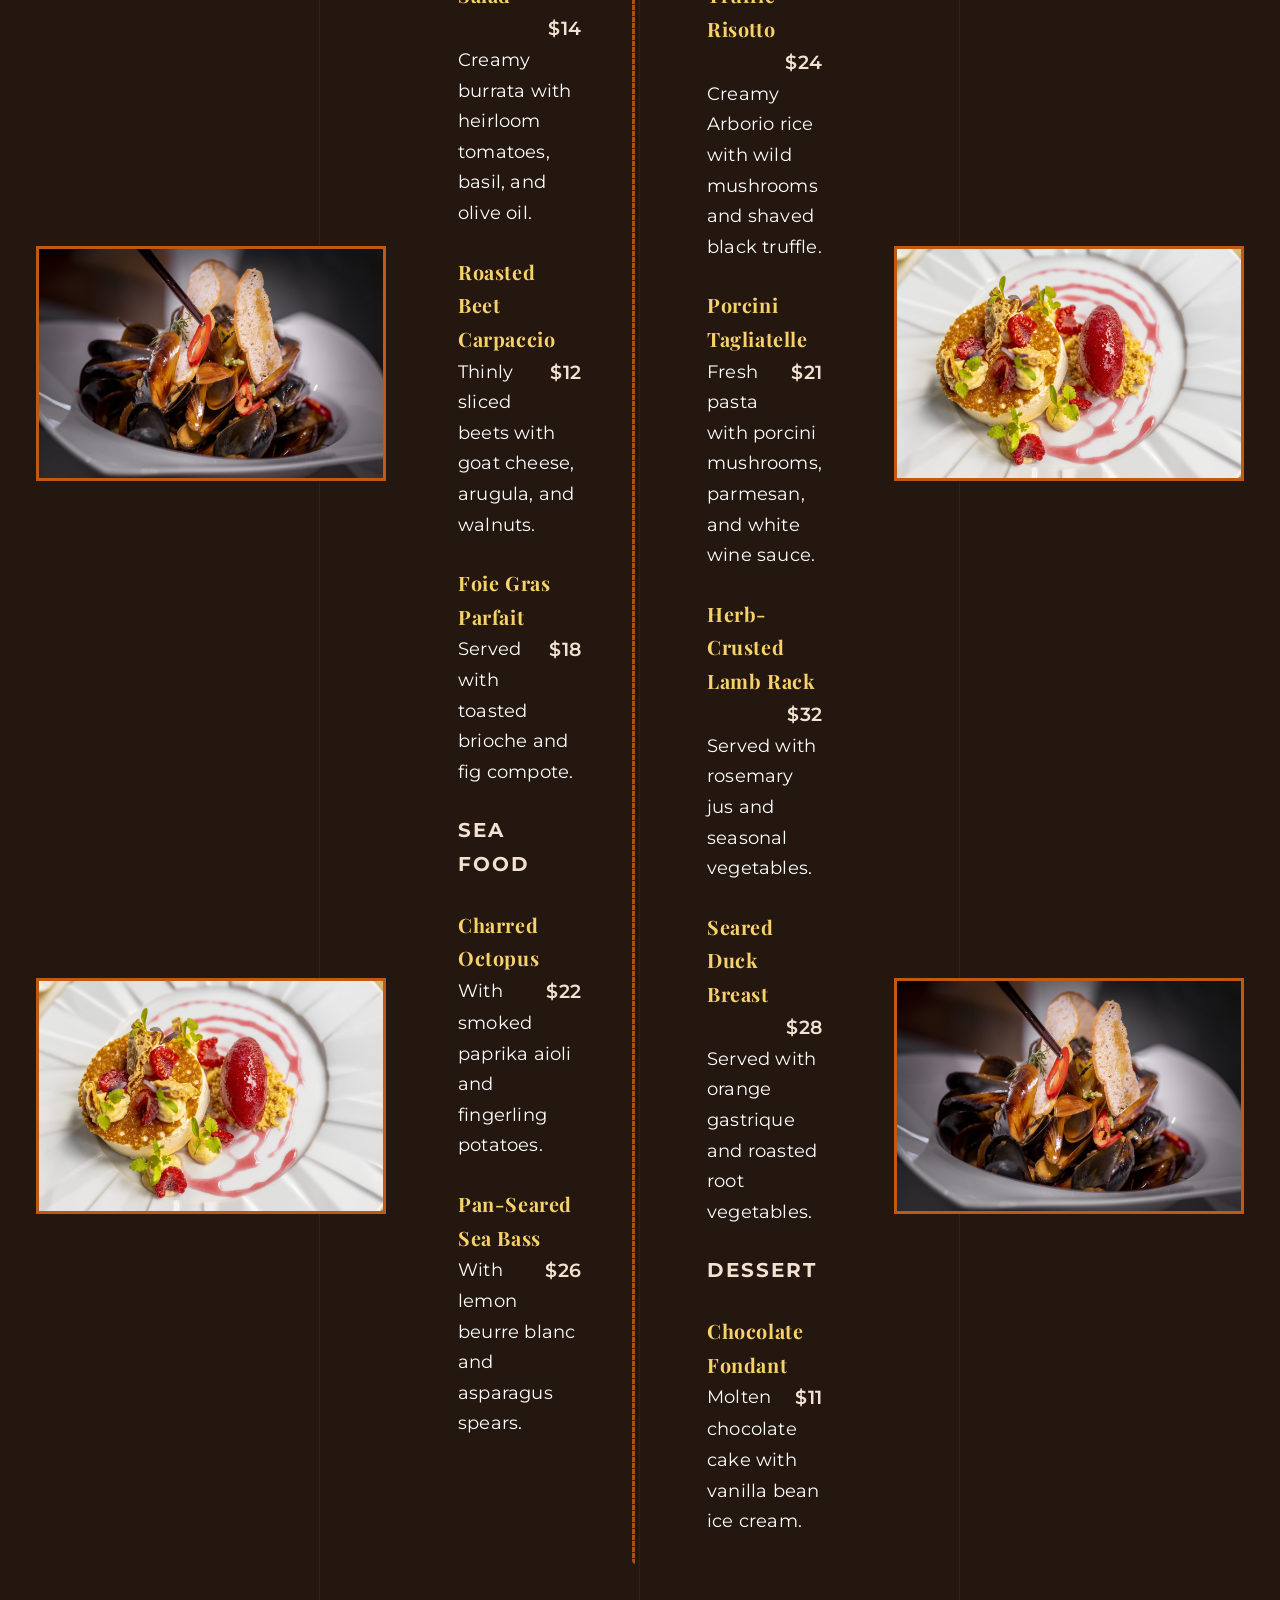
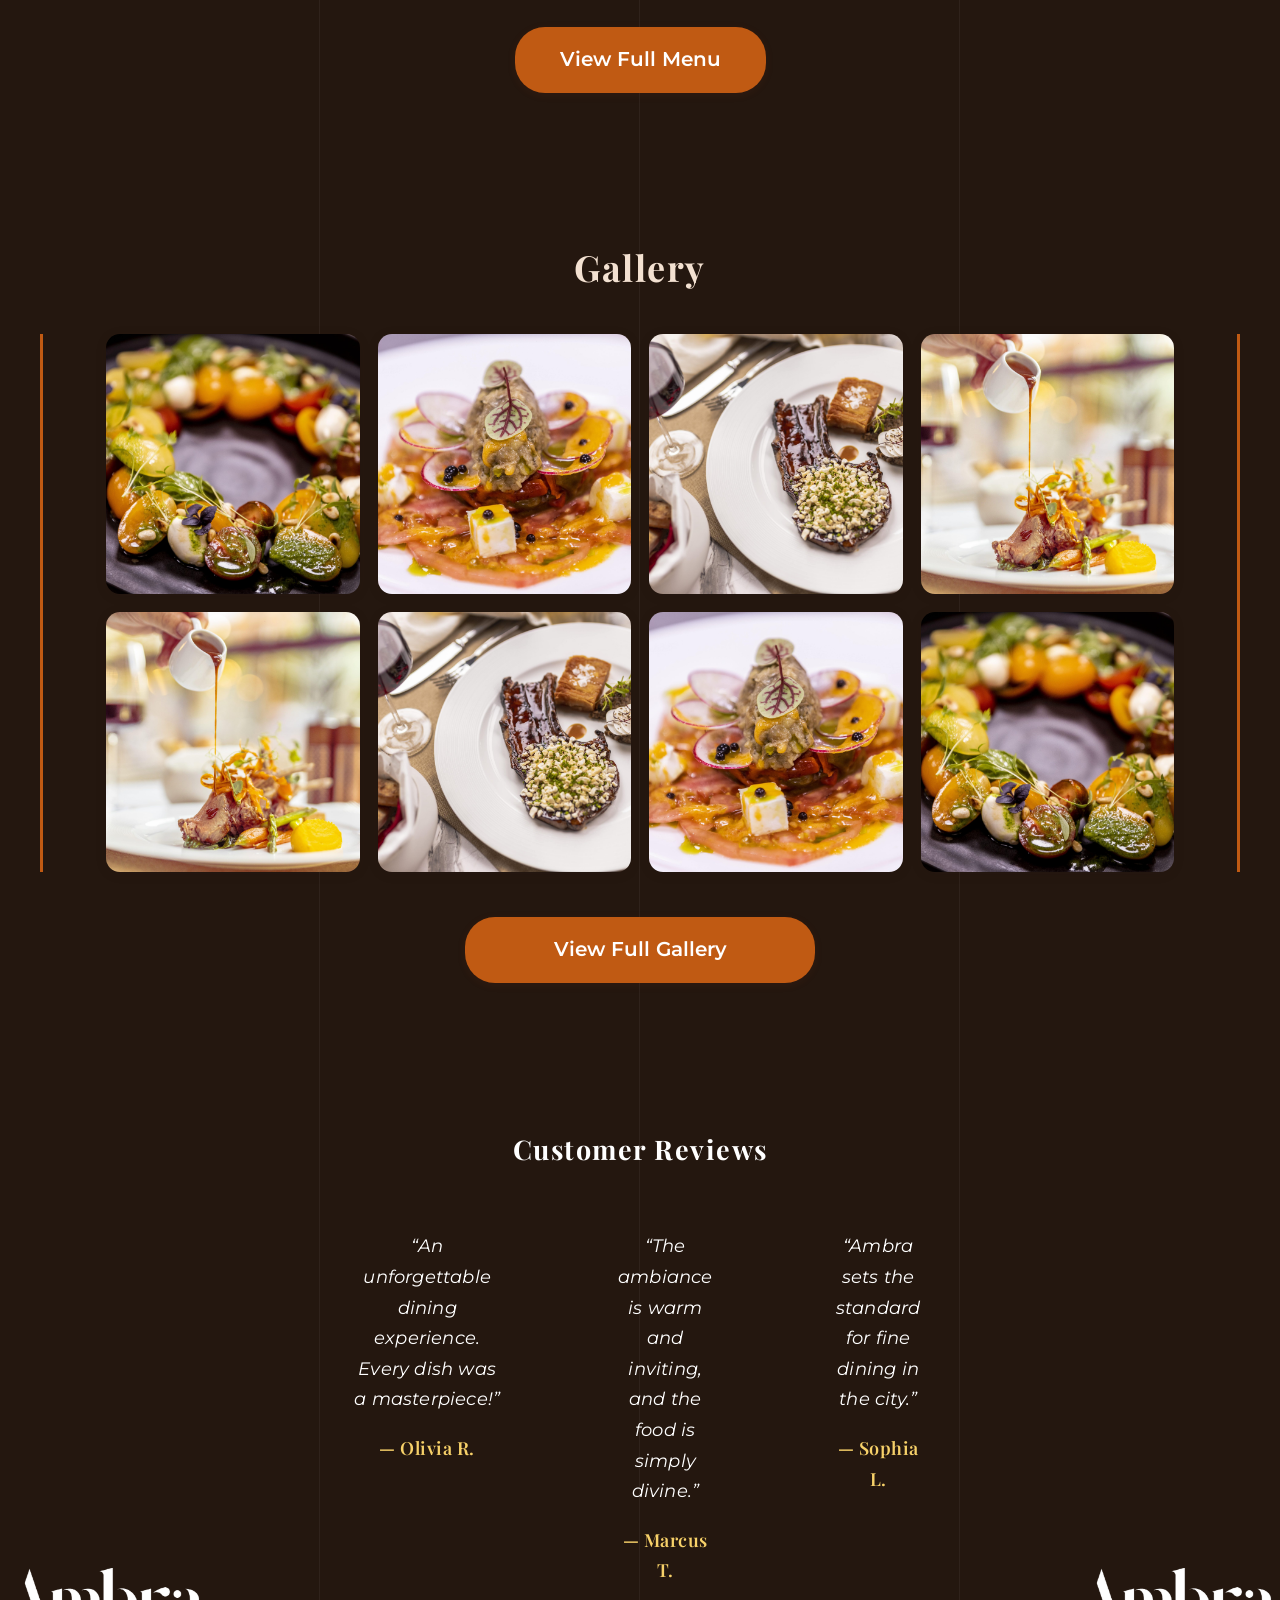
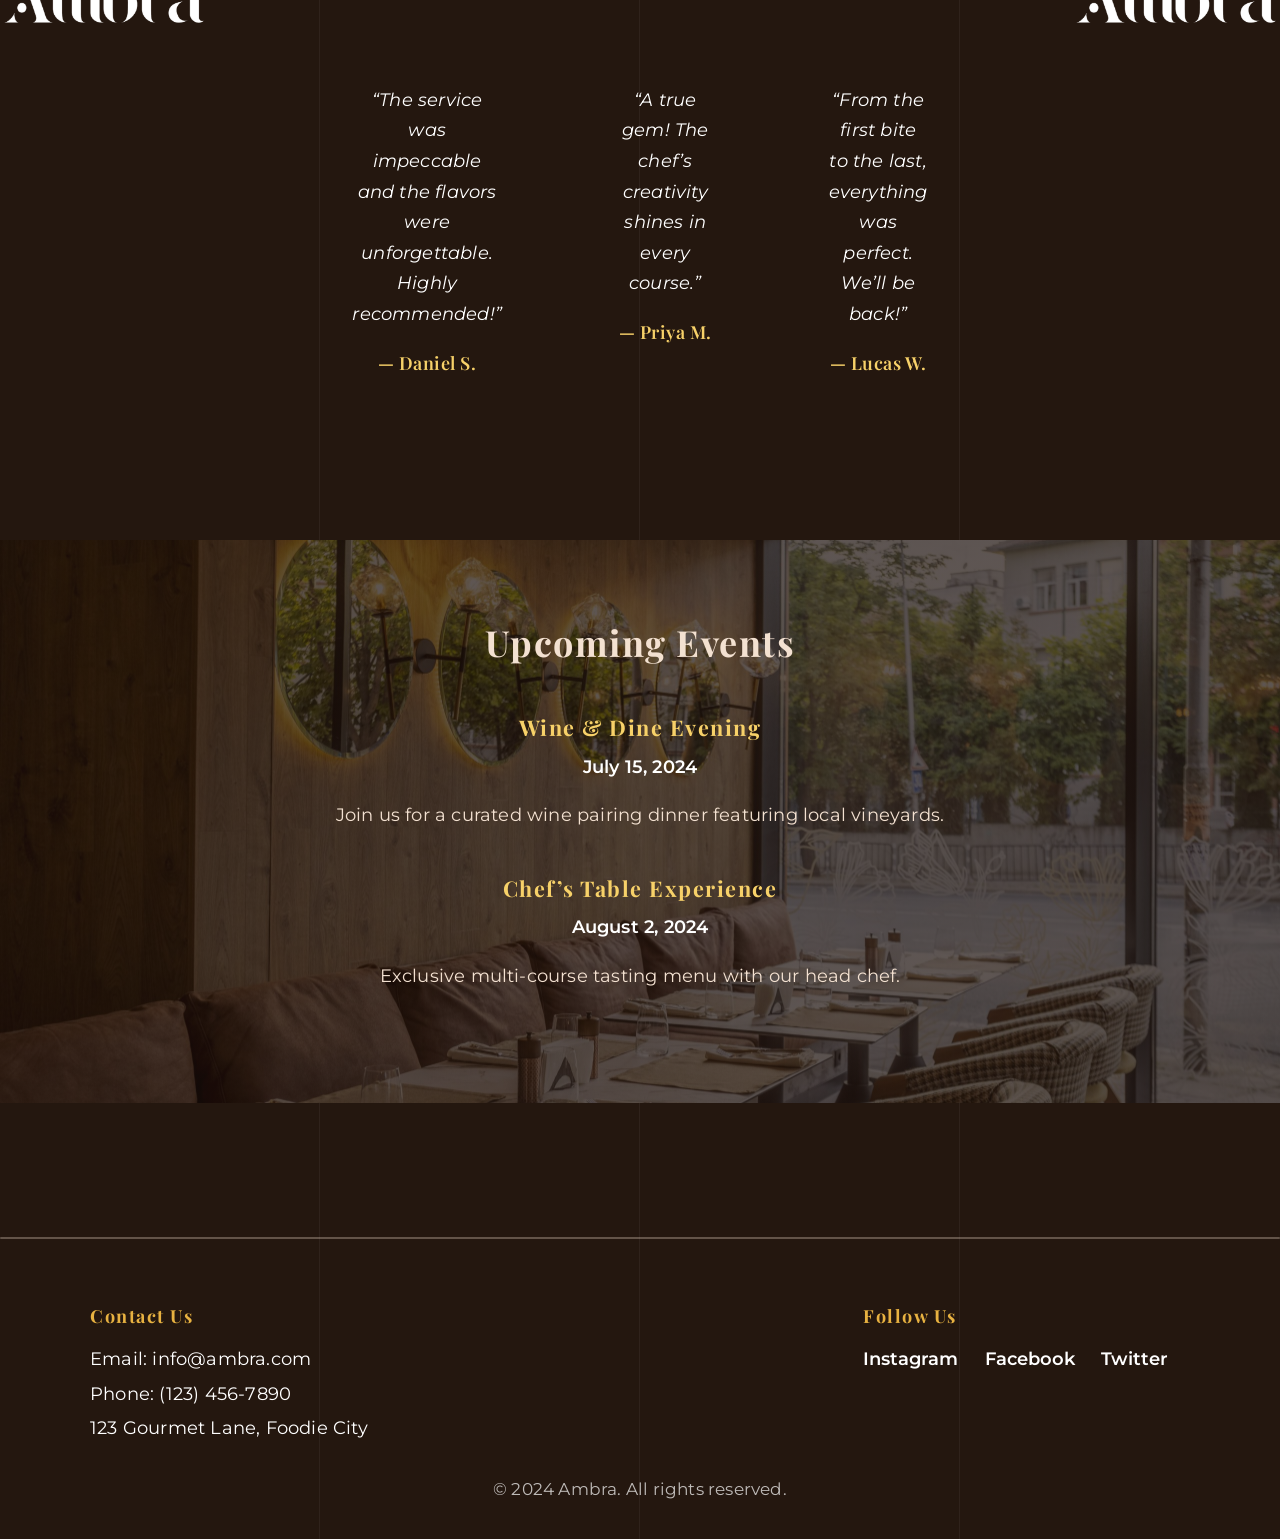
==== commit 31df02c8: "phone" ====
--- a/index.html
+++ b/index.html
@@ -33,6 +33,7 @@
                     <li><a href="#about">About Us</a></li>
                     <li><a href="#contact">Contact</a></li>
                     <li><a href="#gallery">Gallery</a></li>
+                    <li><a href="tel:+359888123456" class="phone-number">+359 888 123 456</a></li>
                 </ul>
             </nav>
         </header>
--- a/styles.css
+++ b/styles.css
@@ -176,6 +176,19 @@
 }
 .nav-links a:hover {
   color: var(--highlight);
+}
+
+.phone-number {
+  background: #C05A13;
+  padding: 0.5rem 1rem;
+  border-radius: 20px;
+  font-weight: 700;
+  transition: background 0.2s, color 0.2s;
+}
+
+.phone-number:hover {
+  background: var(--highlight);
+  color: var(--header-footer);
 }
 
 .hero {
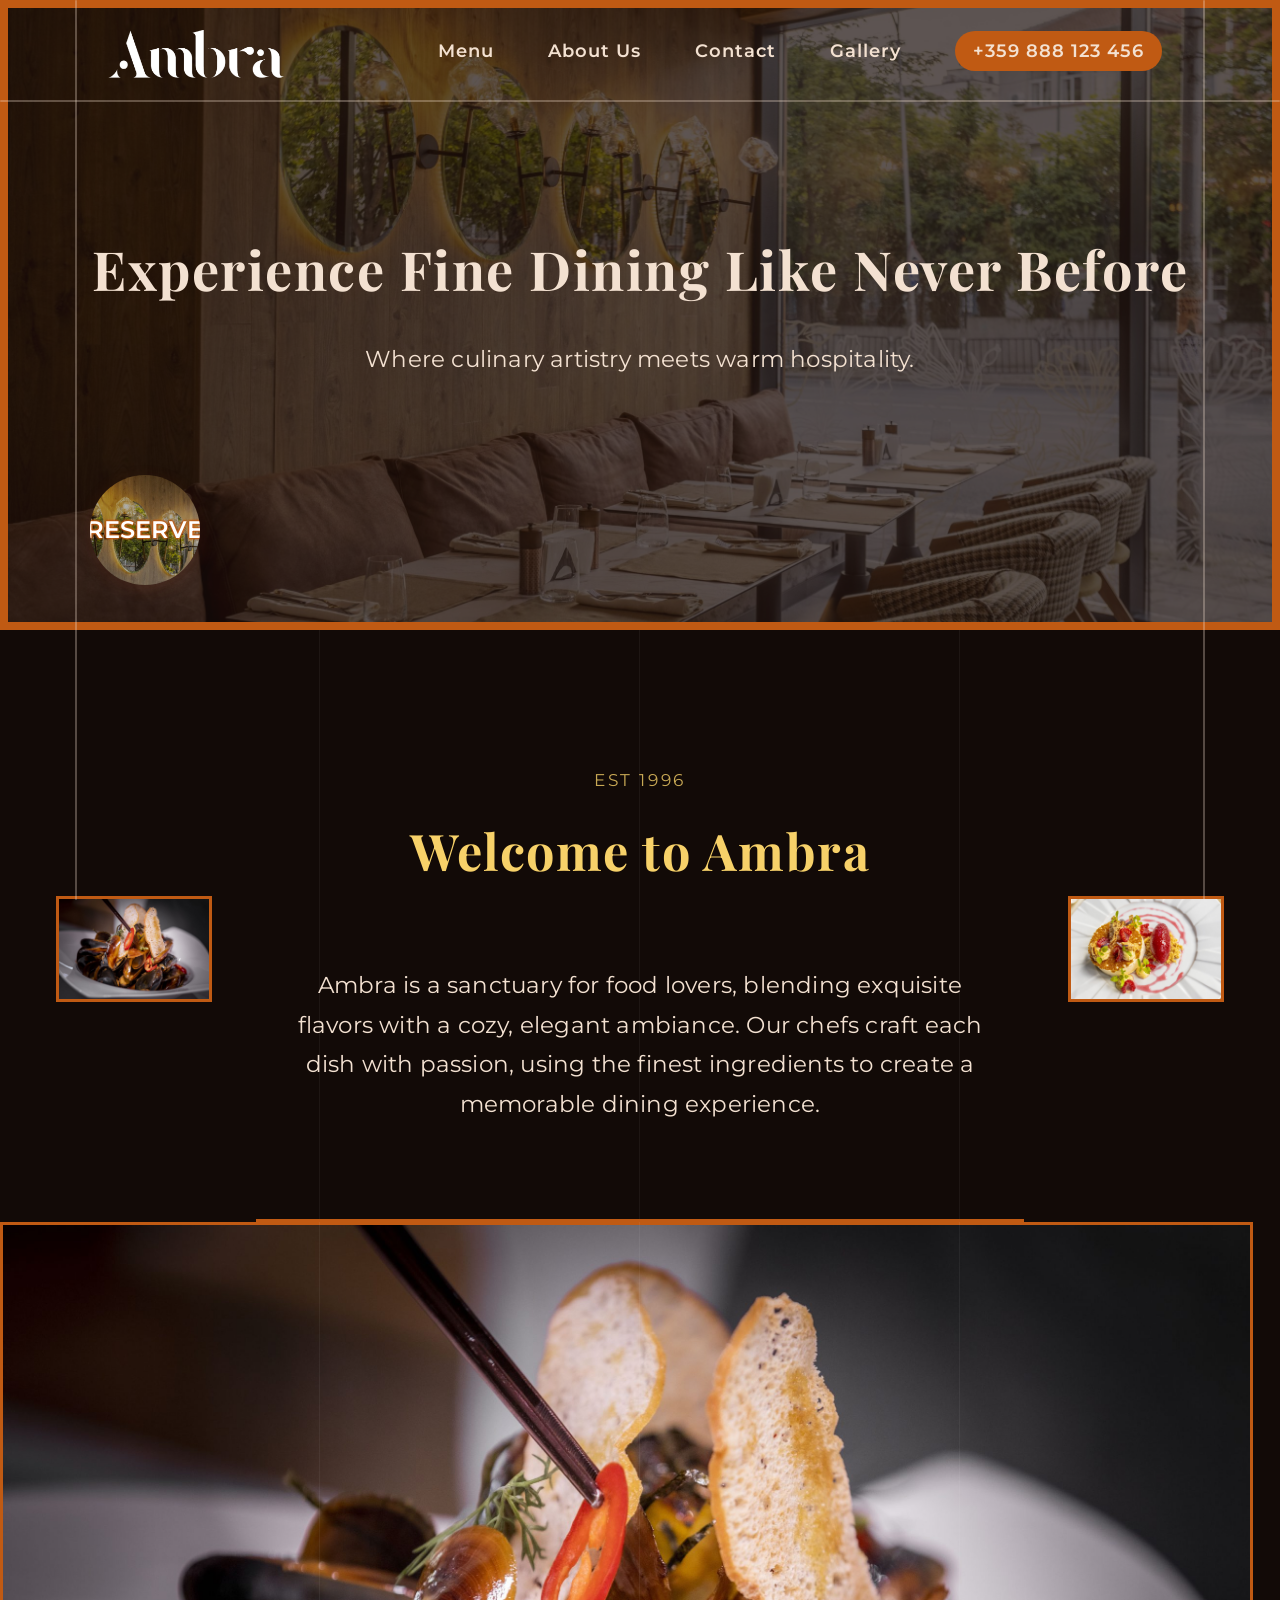
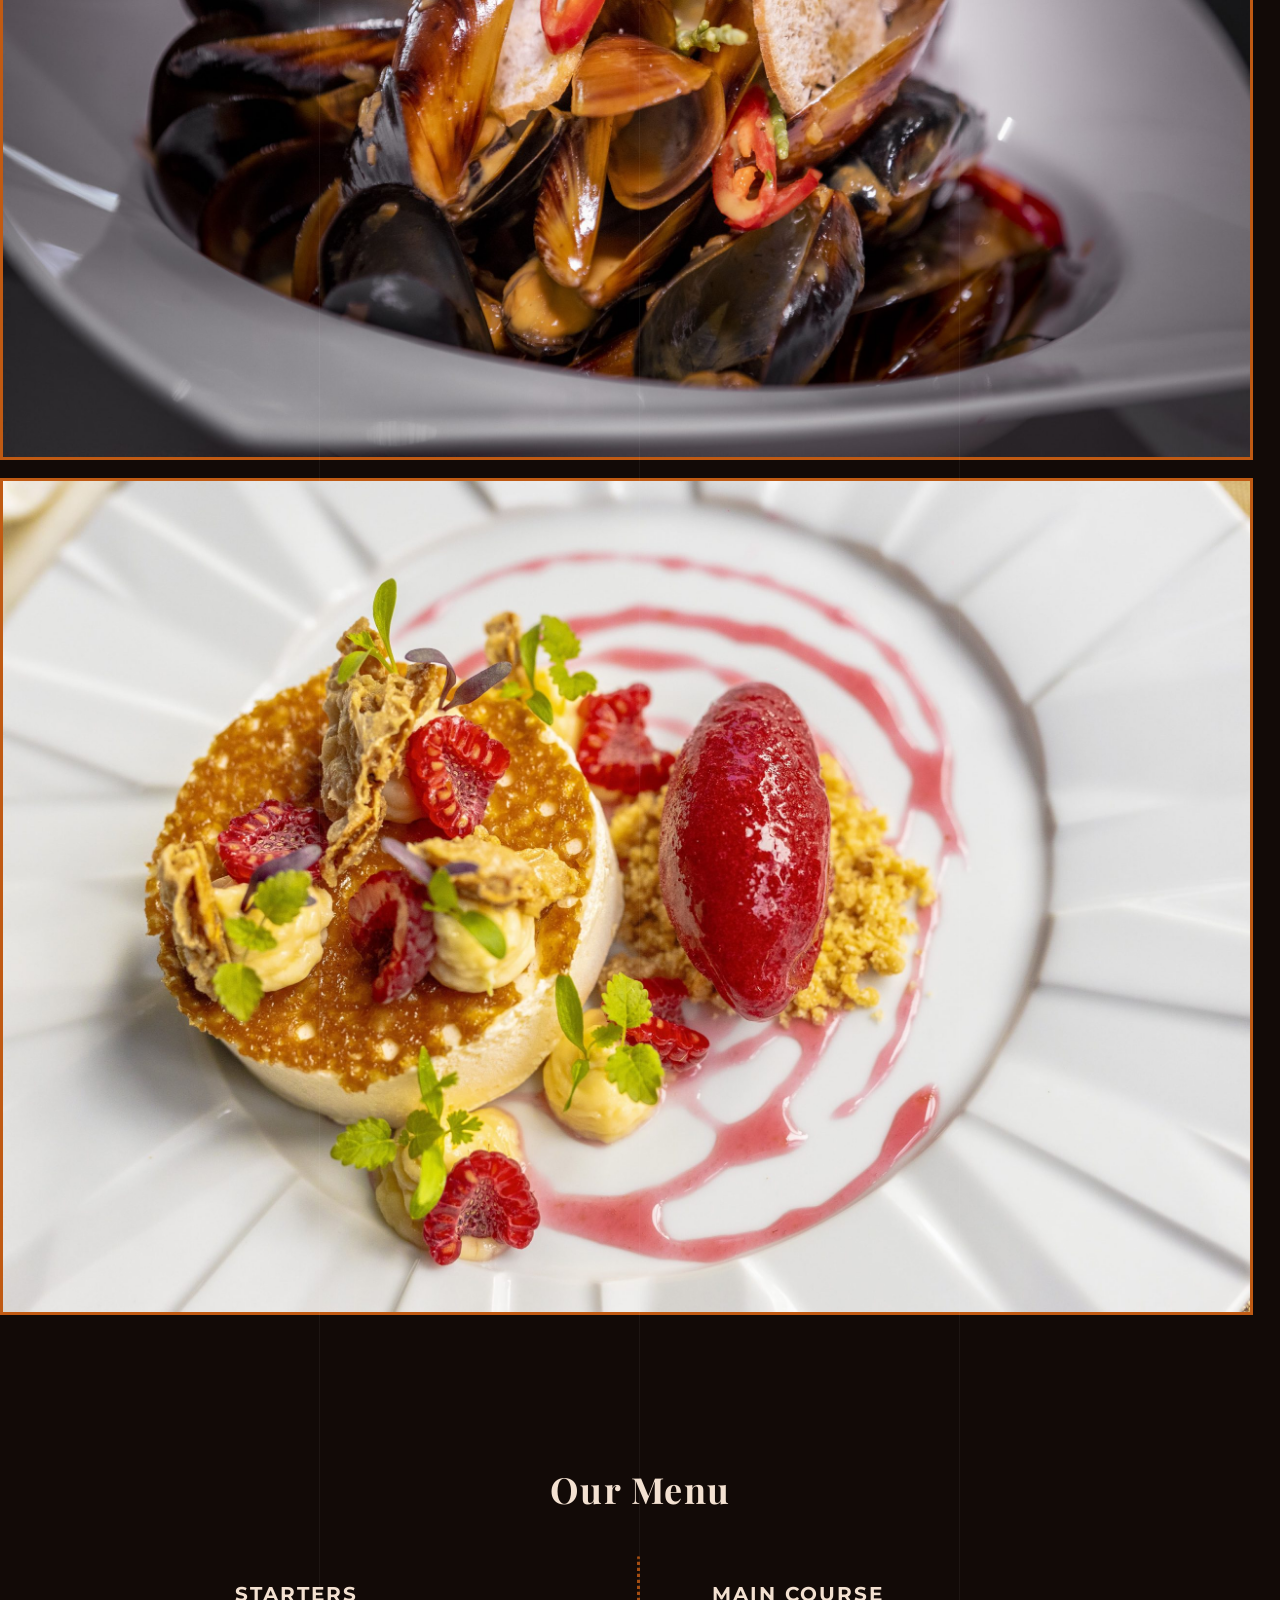
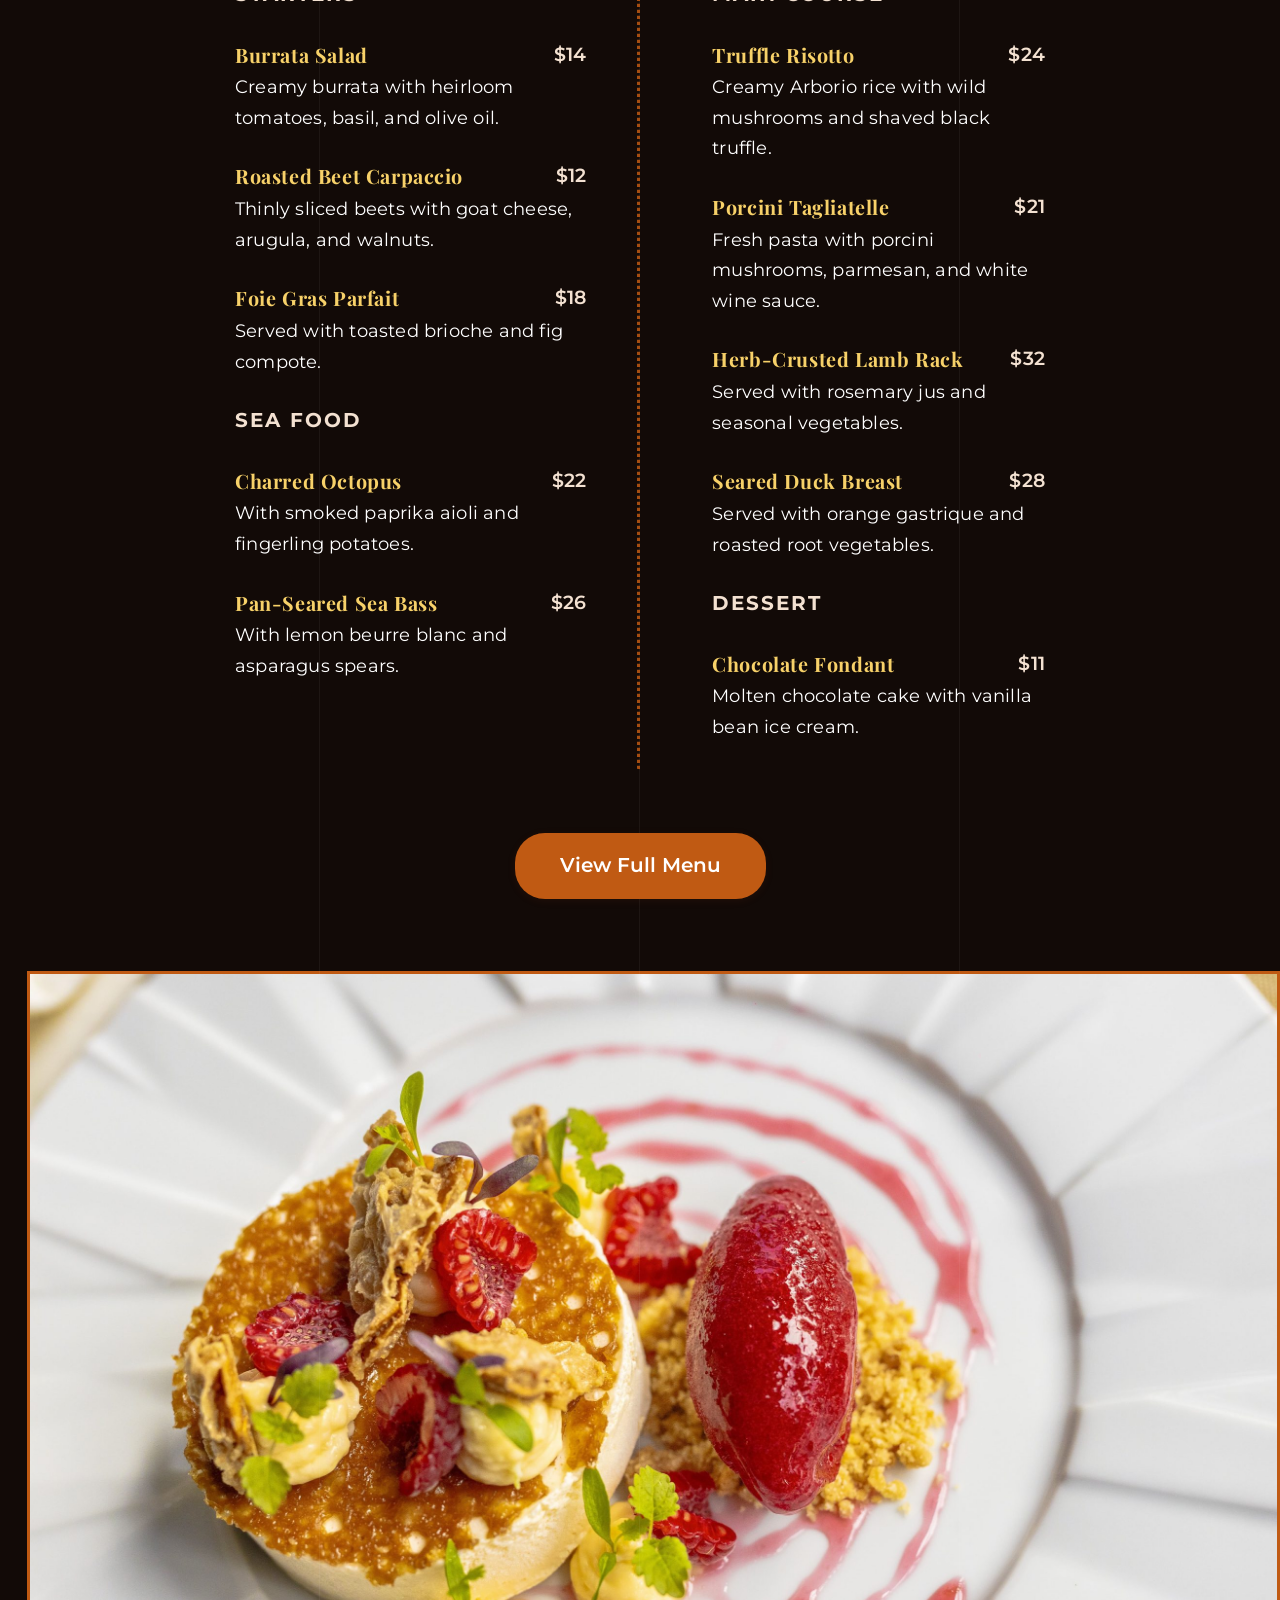
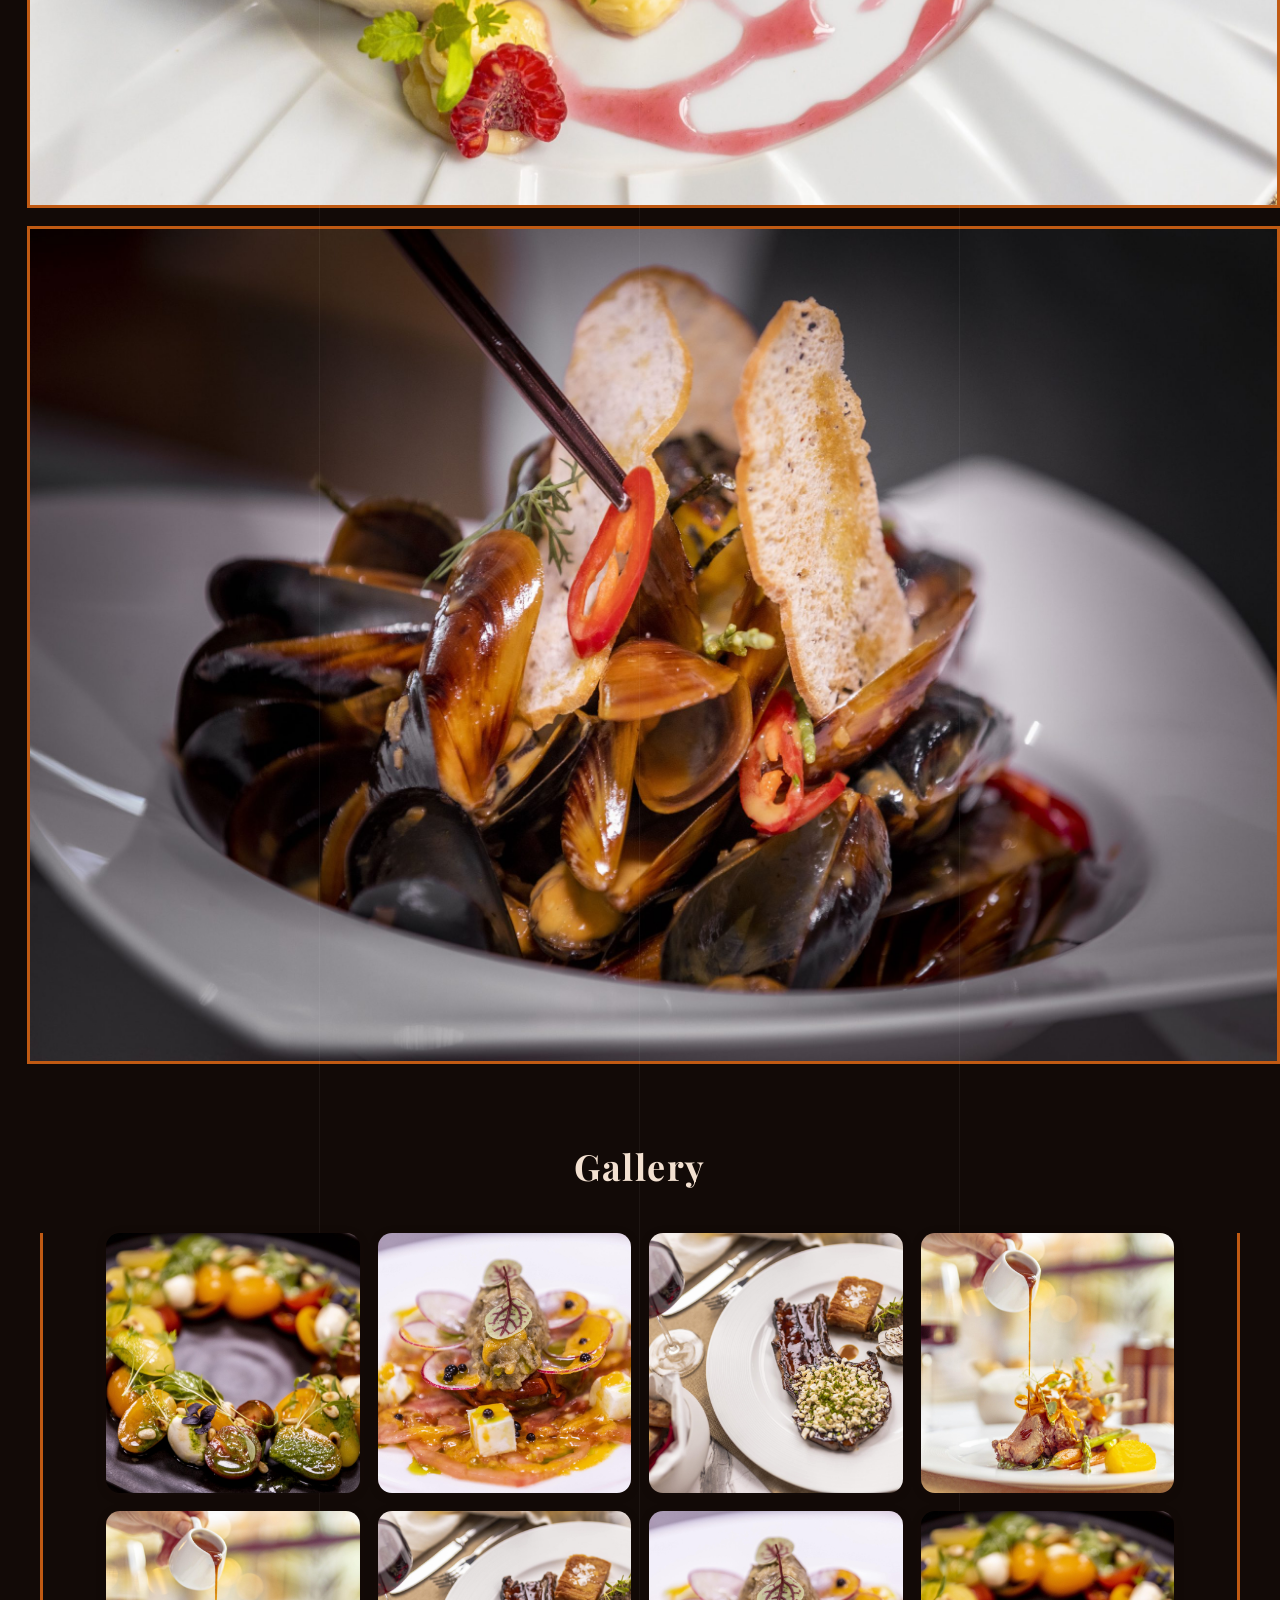
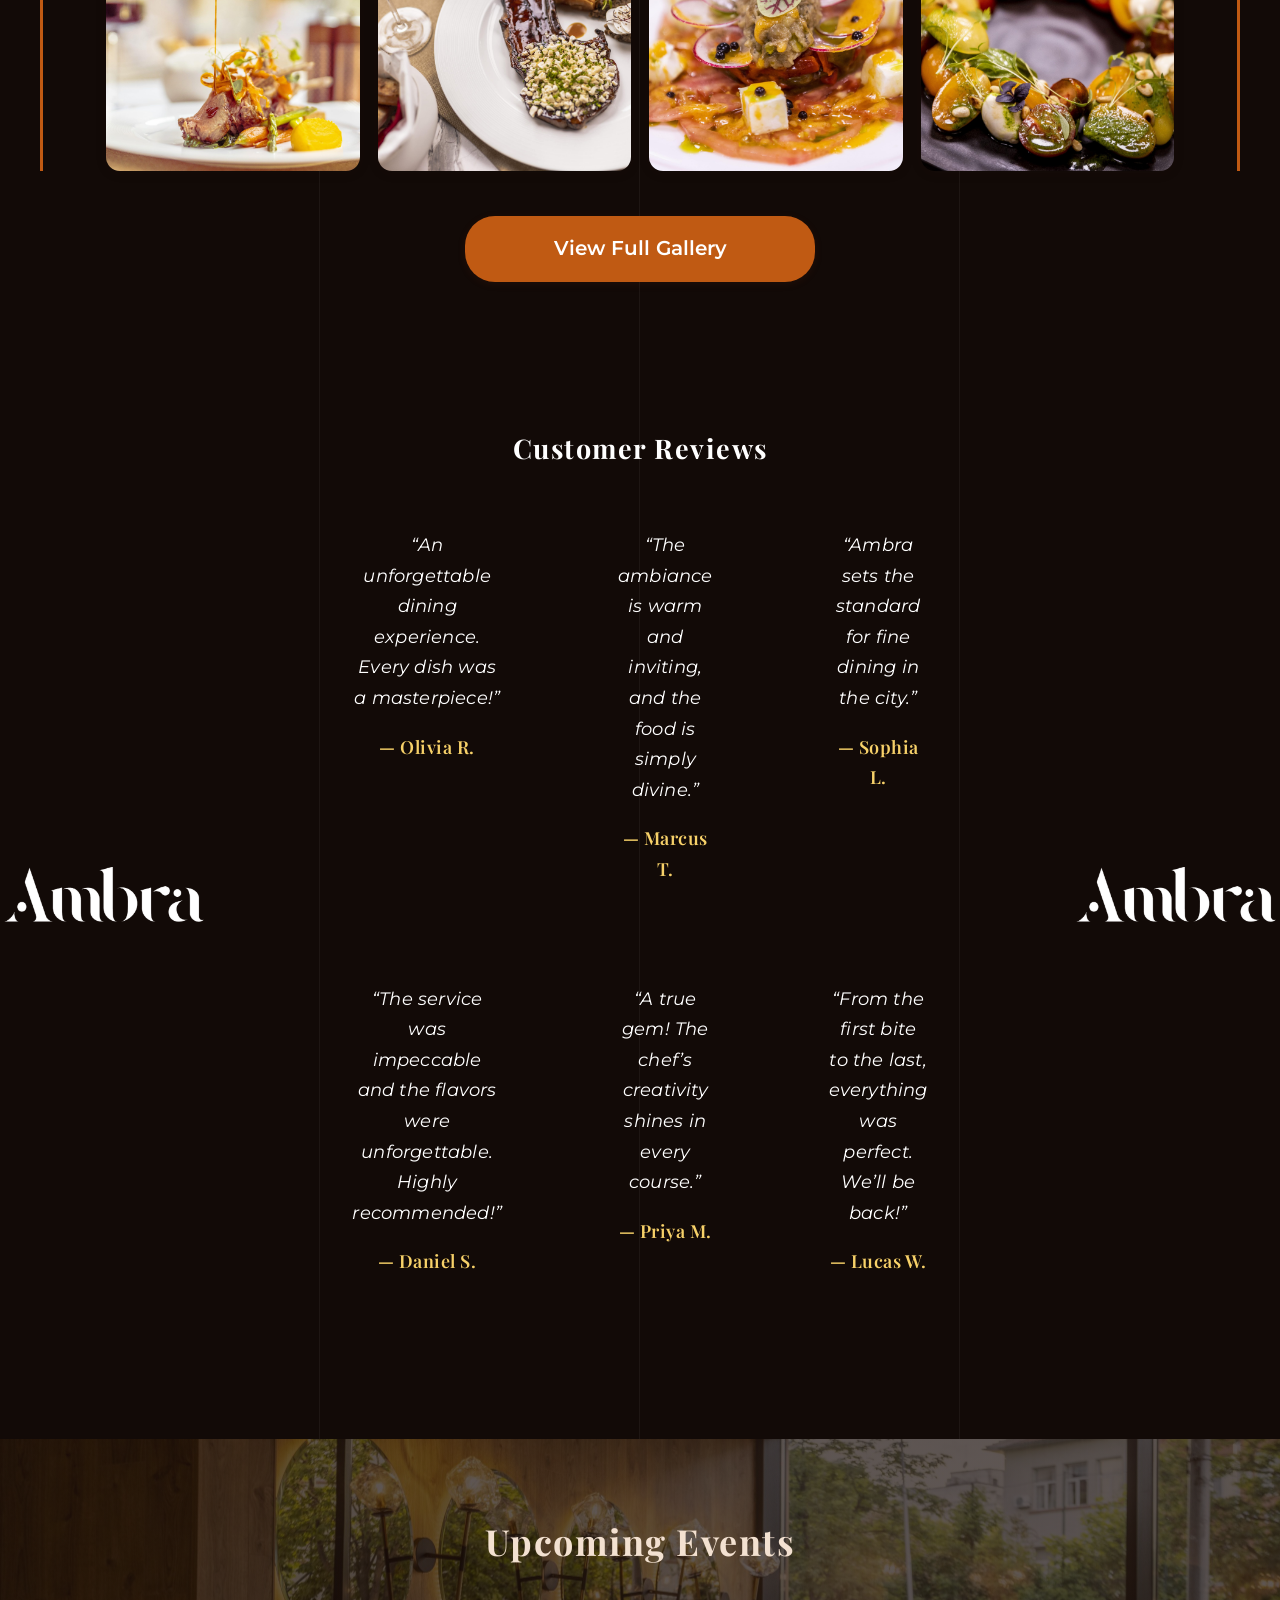
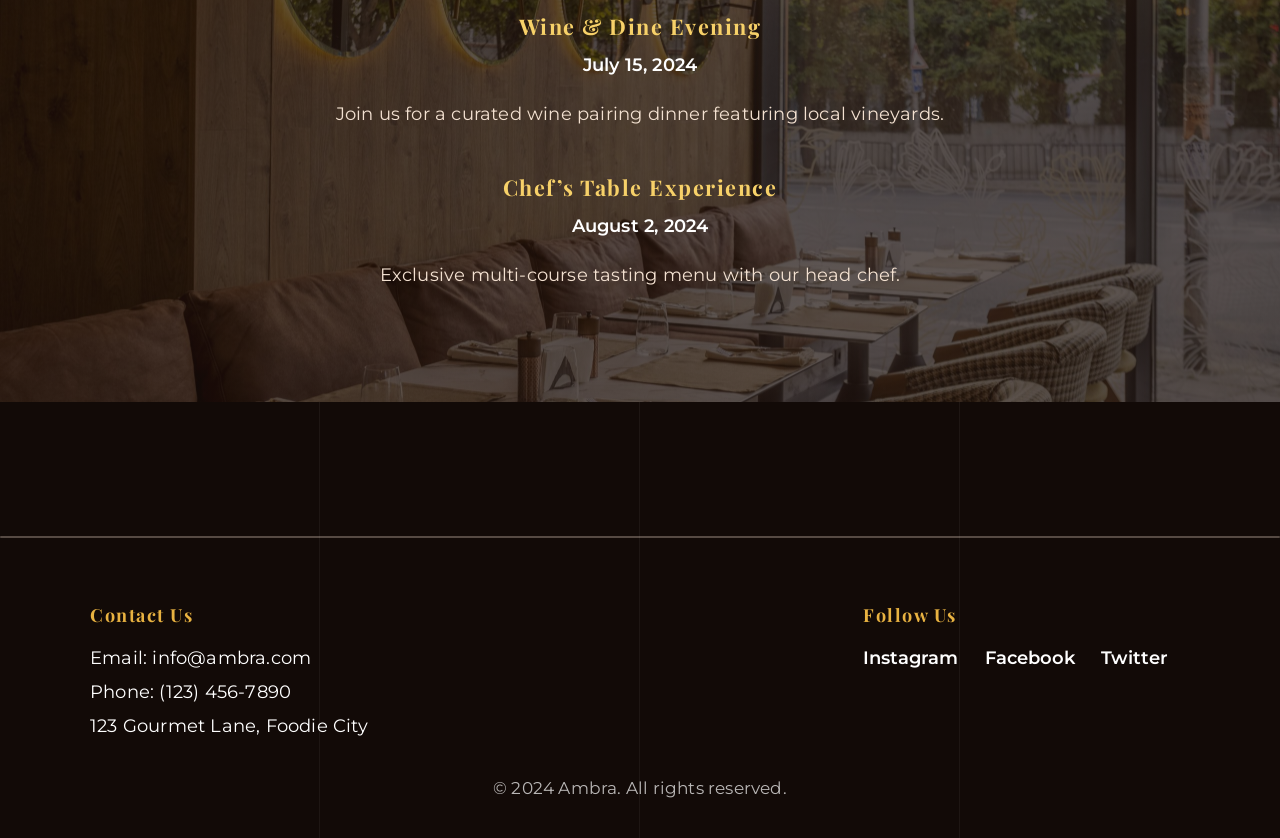
==== commit ad80101f: "Move side images: left before menu section, right after" ====
--- a/index.html
+++ b/index.html
@@ -63,11 +63,11 @@
                 <img src="desert.jpg" alt="Ambra Desert Vertical Right">
             </div>
         </section>
+        <div class="menu-side-image menu-side-image-left">
+            <img src="shrimps.png" alt="Shrimps Above Left" class="menu-side-image-above">
+            <img src="desert.jpg" alt="Dessert Left" />
+        </div>
         <section id="menu" class="menu-section">
-            <div class="menu-side-image menu-side-image-left">
-                <img src="shrimps.png" alt="Shrimps Above Left" class="menu-side-image-above">
-                <img src="desert.jpg" alt="Dessert Left" />
-            </div>
             <div class="menu-content">
                 <h2>Our Menu</h2>
                 <div class="menu-list-columns">
@@ -132,11 +132,11 @@
                 </div>
                 <a href="full-menu.html" class="menu-link">View Full Menu</a>
             </div>
-            <div class="menu-side-image menu-side-image-right">
-                <img src="desert.jpg" alt="Desert Above Right" class="menu-side-image-above">
-                <img src="shrimps.png" alt="Shrimps Right" />
-            </div>
-        </section>
+        </section>
+        <div class="menu-side-image menu-side-image-right">
+            <img src="desert.jpg" alt="Desert Above Right" class="menu-side-image-above">
+            <img src="shrimps.png" alt="Shrimps Right" />
+        </div>
         <section id="gallery" class="gallery-section">
             <h2>Gallery</h2>
             <div class="gallery-grid-custom">
--- a/styles.css
+++ b/styles.css
@@ -20,7 +20,7 @@
   margin: 0;
   font-family: 'Montserrat', Arial, sans-serif;
   color: var(--text);
-  background: #24170F;
+  background: #120A07;
   line-height: 1.7;
   overflow-x: hidden;
 }
@@ -159,13 +159,13 @@
   list-style: none;
   display: flex;
   align-items: center;
-  gap: 2rem;
+  justify-content: center;
+  gap: 3rem;
   margin: 0;
   padding: 0;
   height: 100%;
   align-self: center;
-  padding-right: 2rem;
-  margin-right: 4rem;
+  flex: 1 1 auto;
 }
 .nav-links a {
   color: #F3E1D1;
@@ -952,6 +952,18 @@
       "wide small2"
       "small3 small4";
   }
+  .site-header { margin-top: 12px; }
+  .logo { margin-left: 0; padding-left: 1rem; font-size: 1.6rem; }
+  .nav-links { gap: 1rem; padding-right: 1rem; margin-right: 0; flex-wrap: wrap; }
+  .hero { padding: 5rem 1rem 4rem 1rem; border-width: 6px; min-height: 60vh; }
+  .menu-list-columns { flex-direction: column; gap: 2rem; align-items: center; }
+  .menu-list { max-width: 640px; padding: 0 1rem; }
+  .menu-list:not(:last-child)::after { display: none; }
+  .main-container::before,
+  .main-container::after,
+  .main-container-top-border,
+  .main-container-bottom-border { display: none; }
+  .gallery-grid-custom { padding-left: 1rem; padding-right: 1rem; border-left: none; border-right: none; }
 }
 @media (max-width: 700px) {
   .reviews-grid {
@@ -965,9 +977,11 @@
   }
 }
 @media (max-width: 600px) {
+  .nav-links a { font-size: 0.95rem; }
   .hero h1 {
     font-size: 2rem;
   }
+  .hero { padding: 4rem 0.75rem 3rem 0.75rem; border-width: 4px; min-height: 52vh; }
   .intro-text h2 {
     font-size: 2rem;
   }
@@ -1001,6 +1015,7 @@
     max-width: 98vw;
     padding: 1.2rem 0.7rem 1rem 0.7rem;
   }
+  .btn-reserve { width: 72px; height: 72px; bottom: 16px; left: 16px; font-size: 0.9rem; }
 }
 @media (max-width: 1100px) {
   .menu-flex {
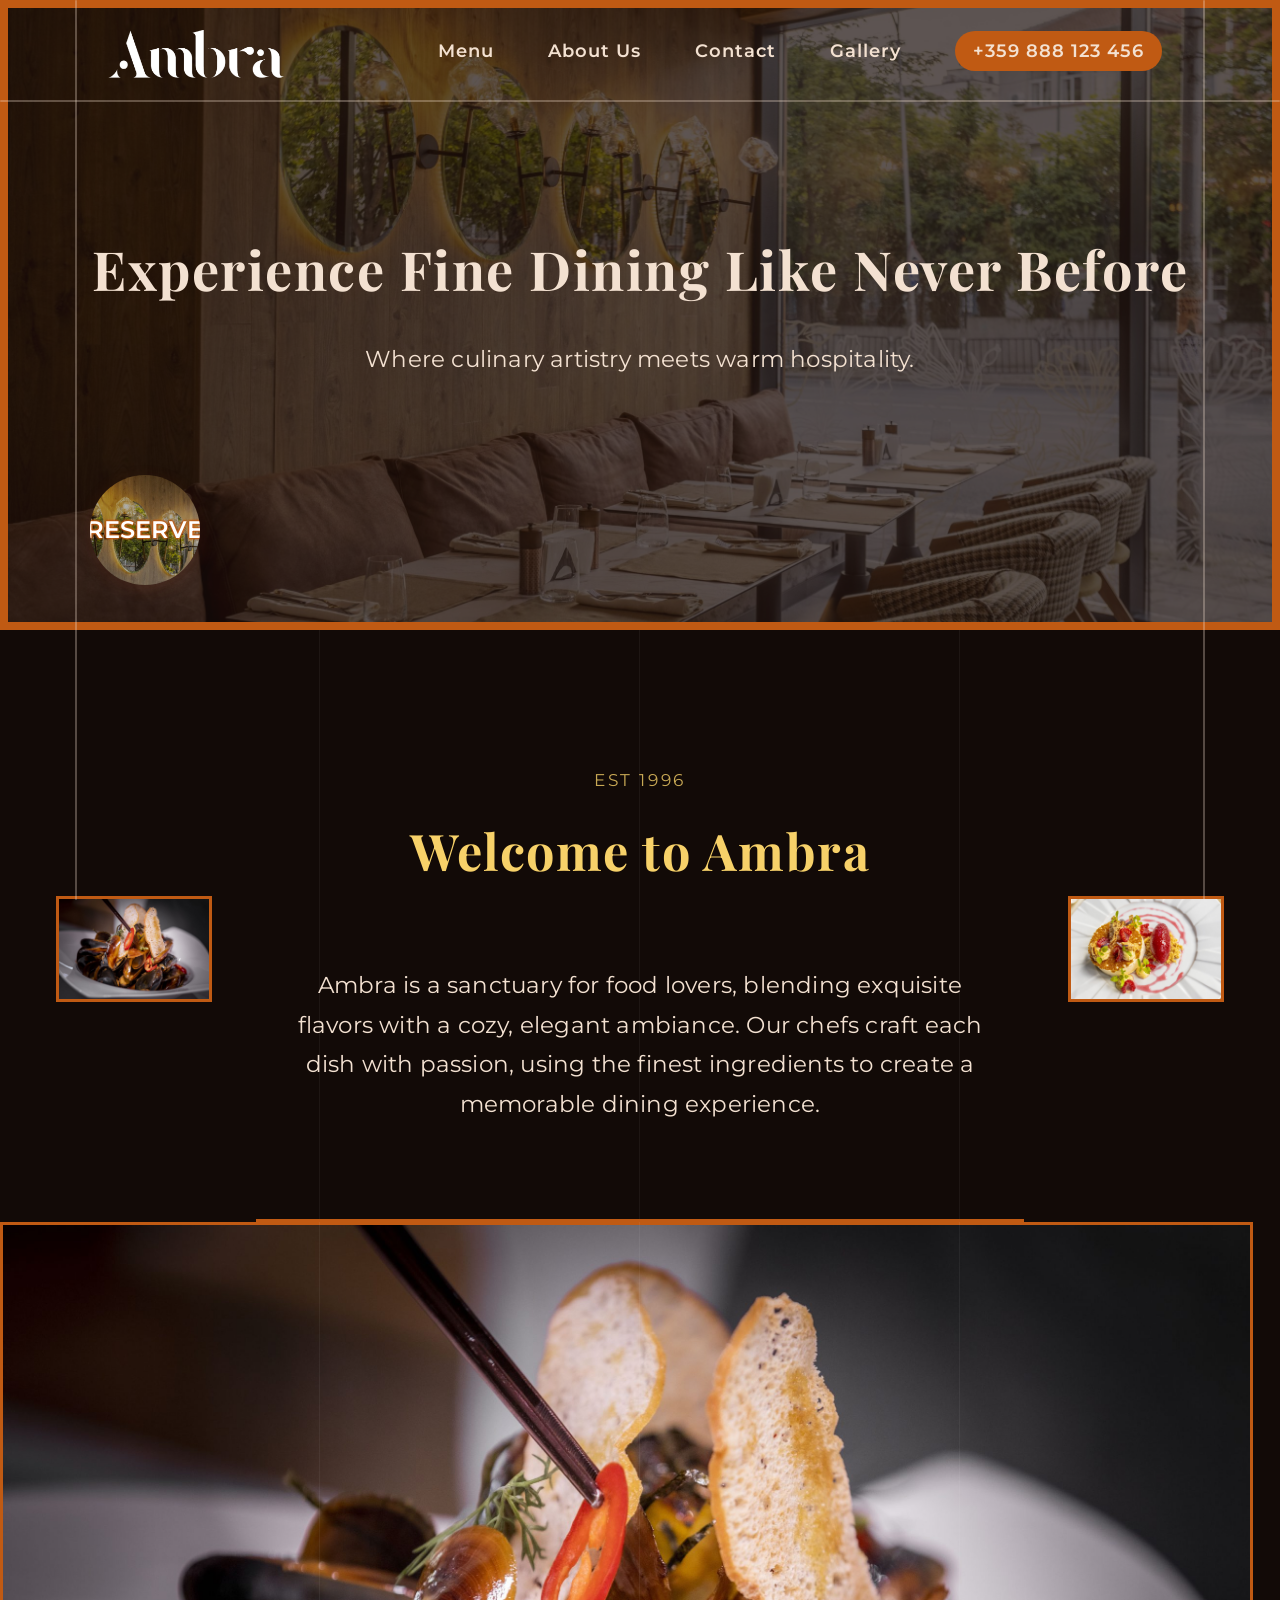
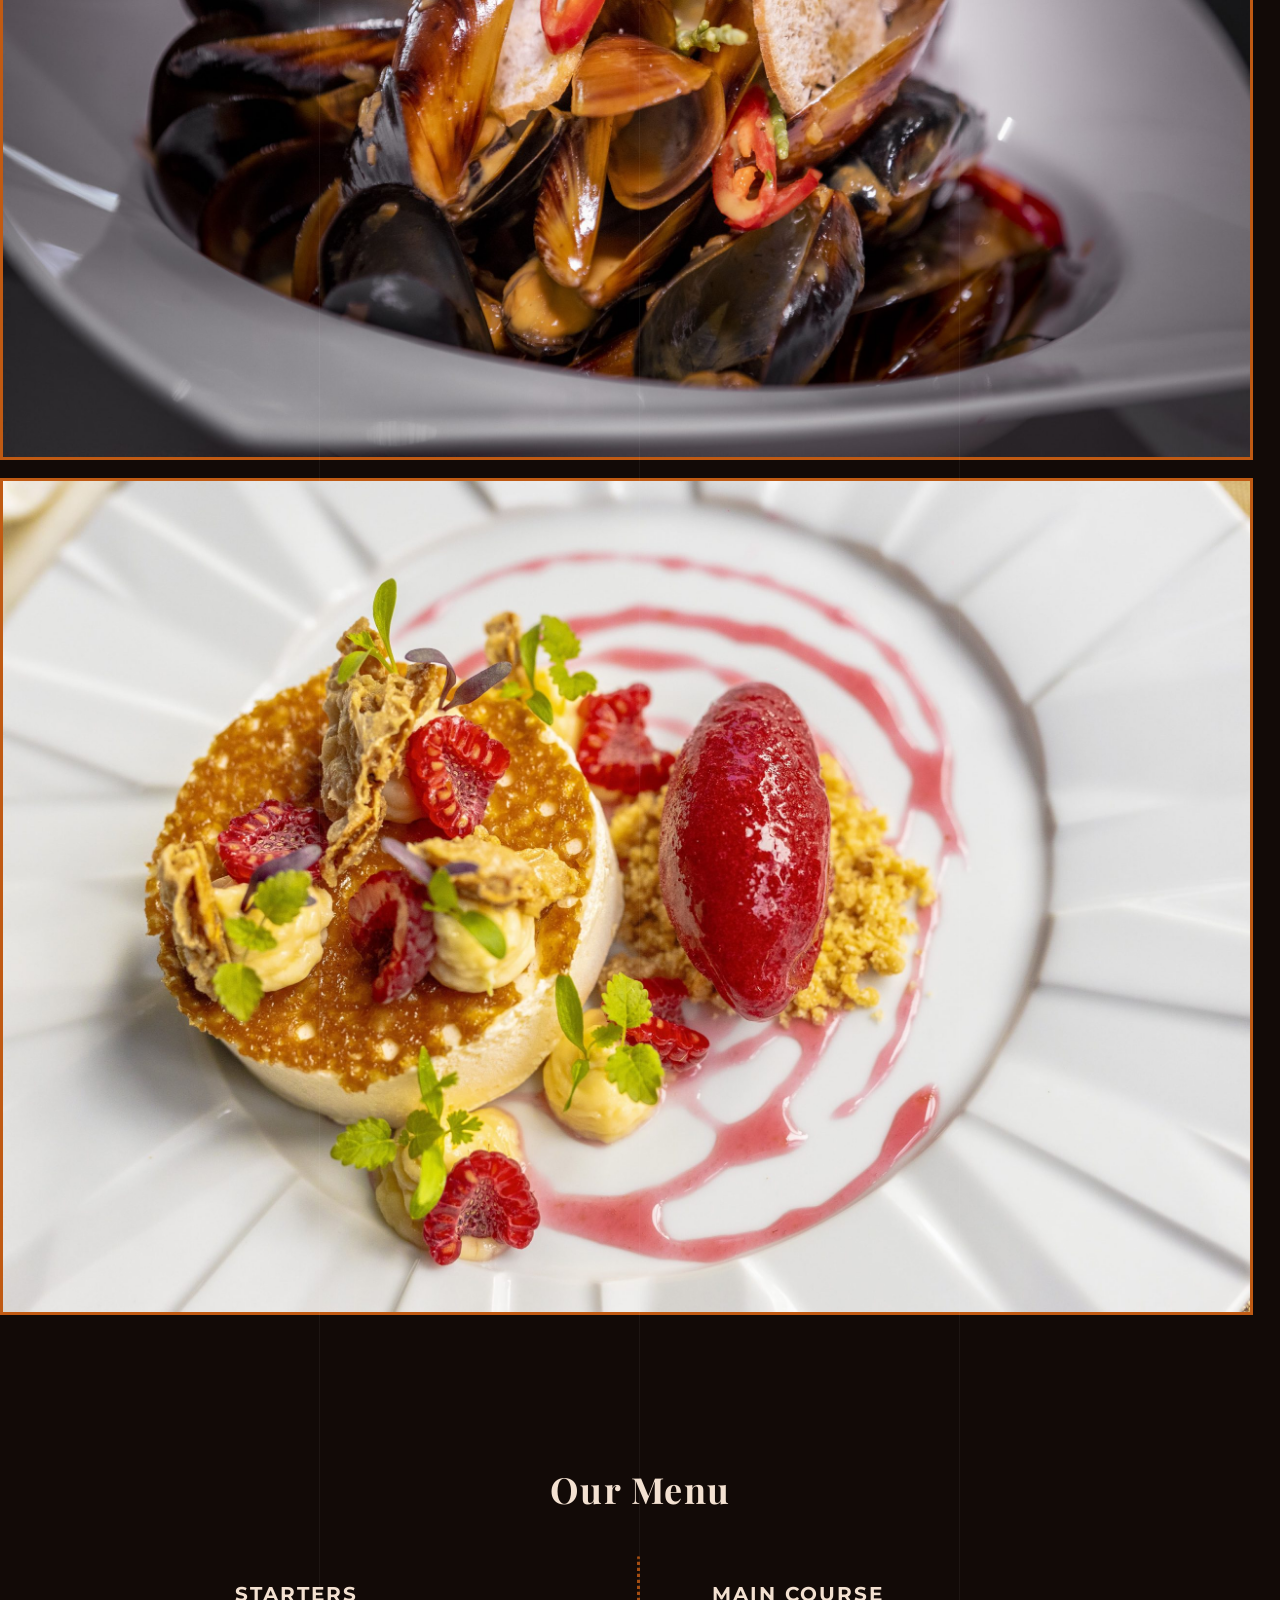
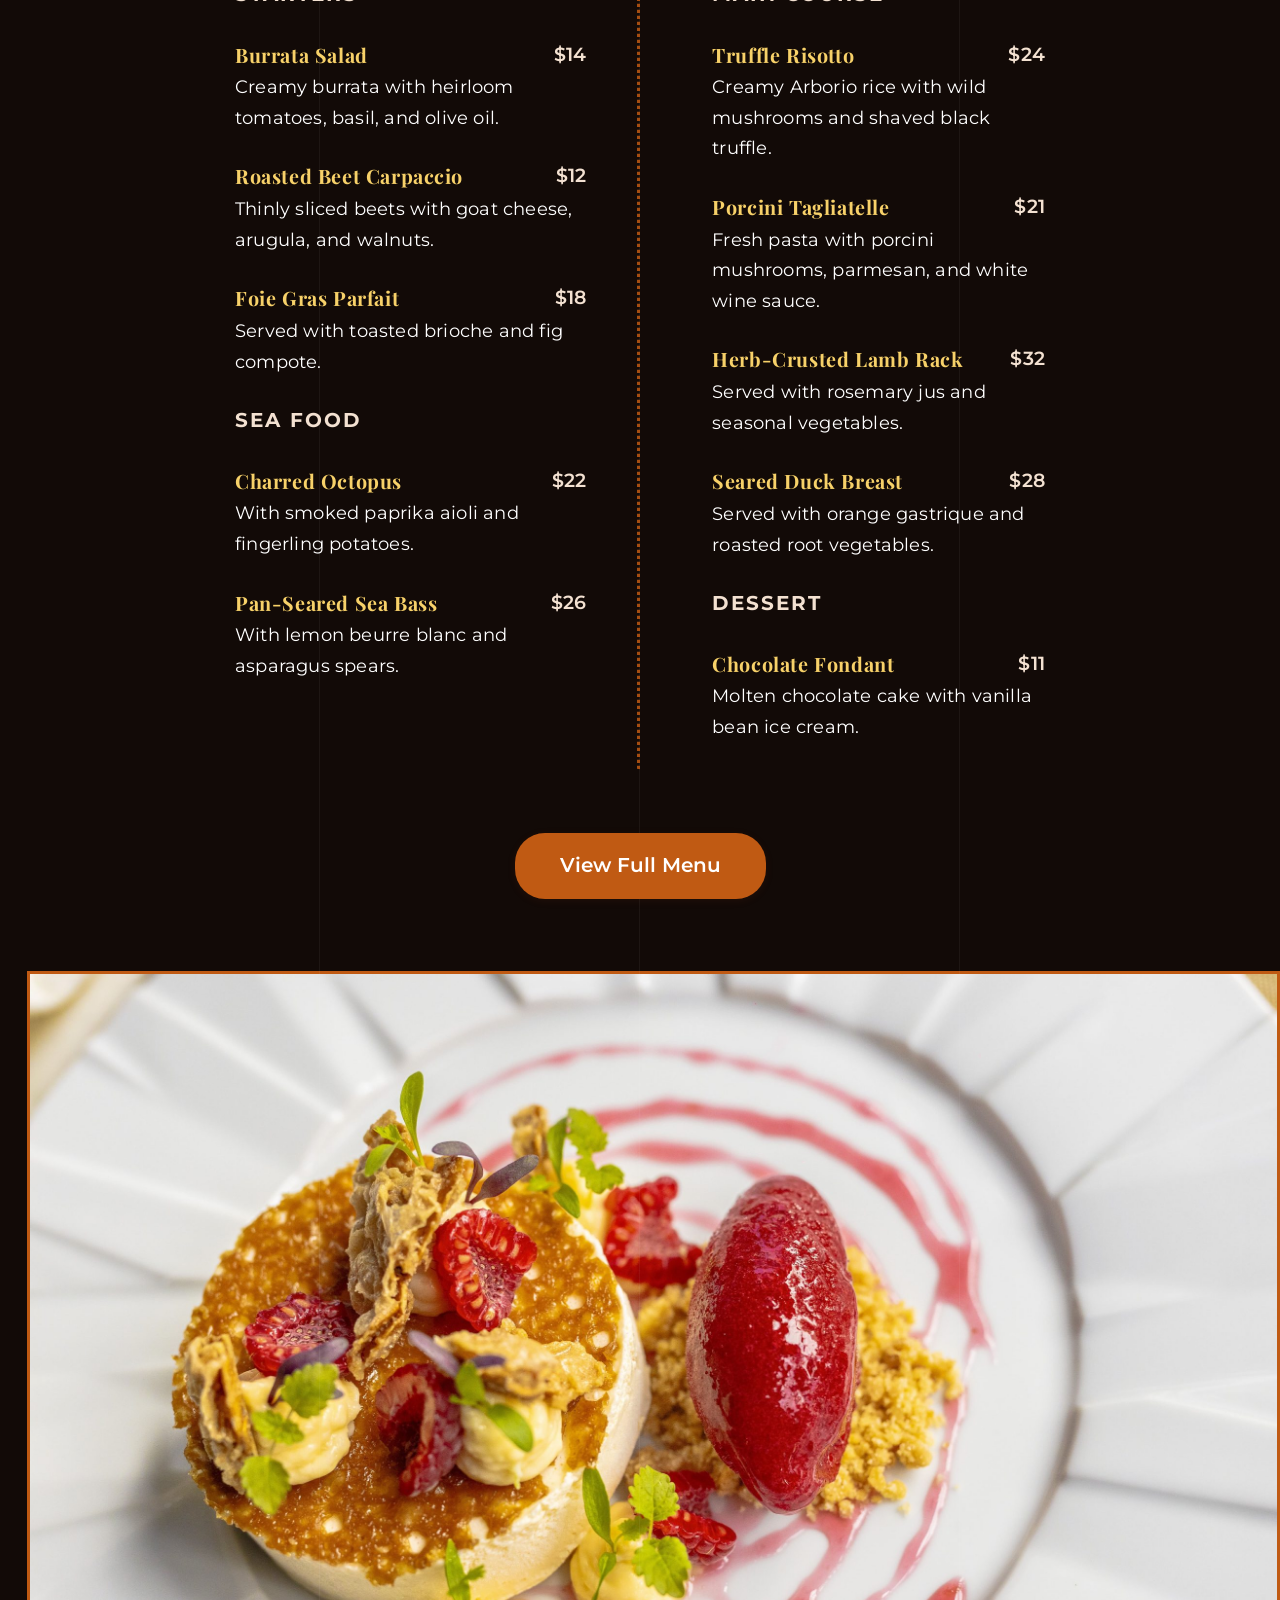
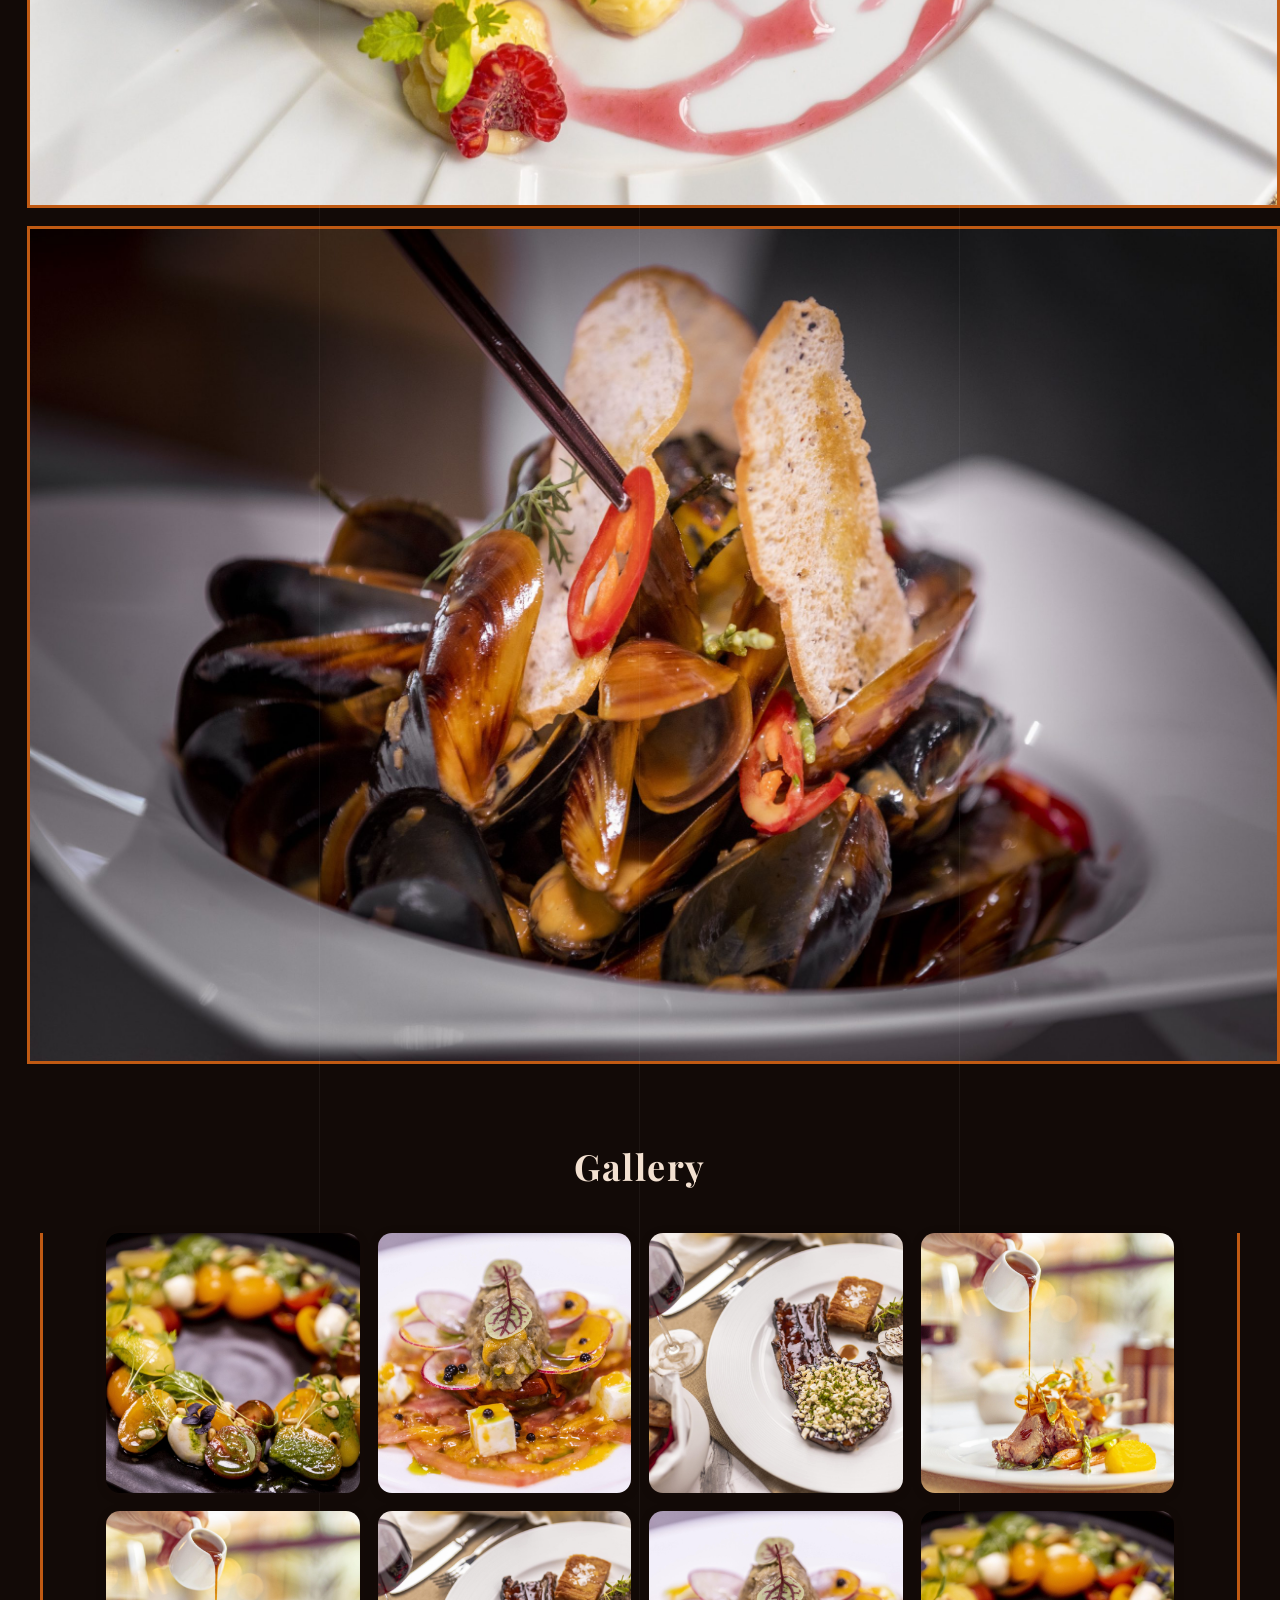
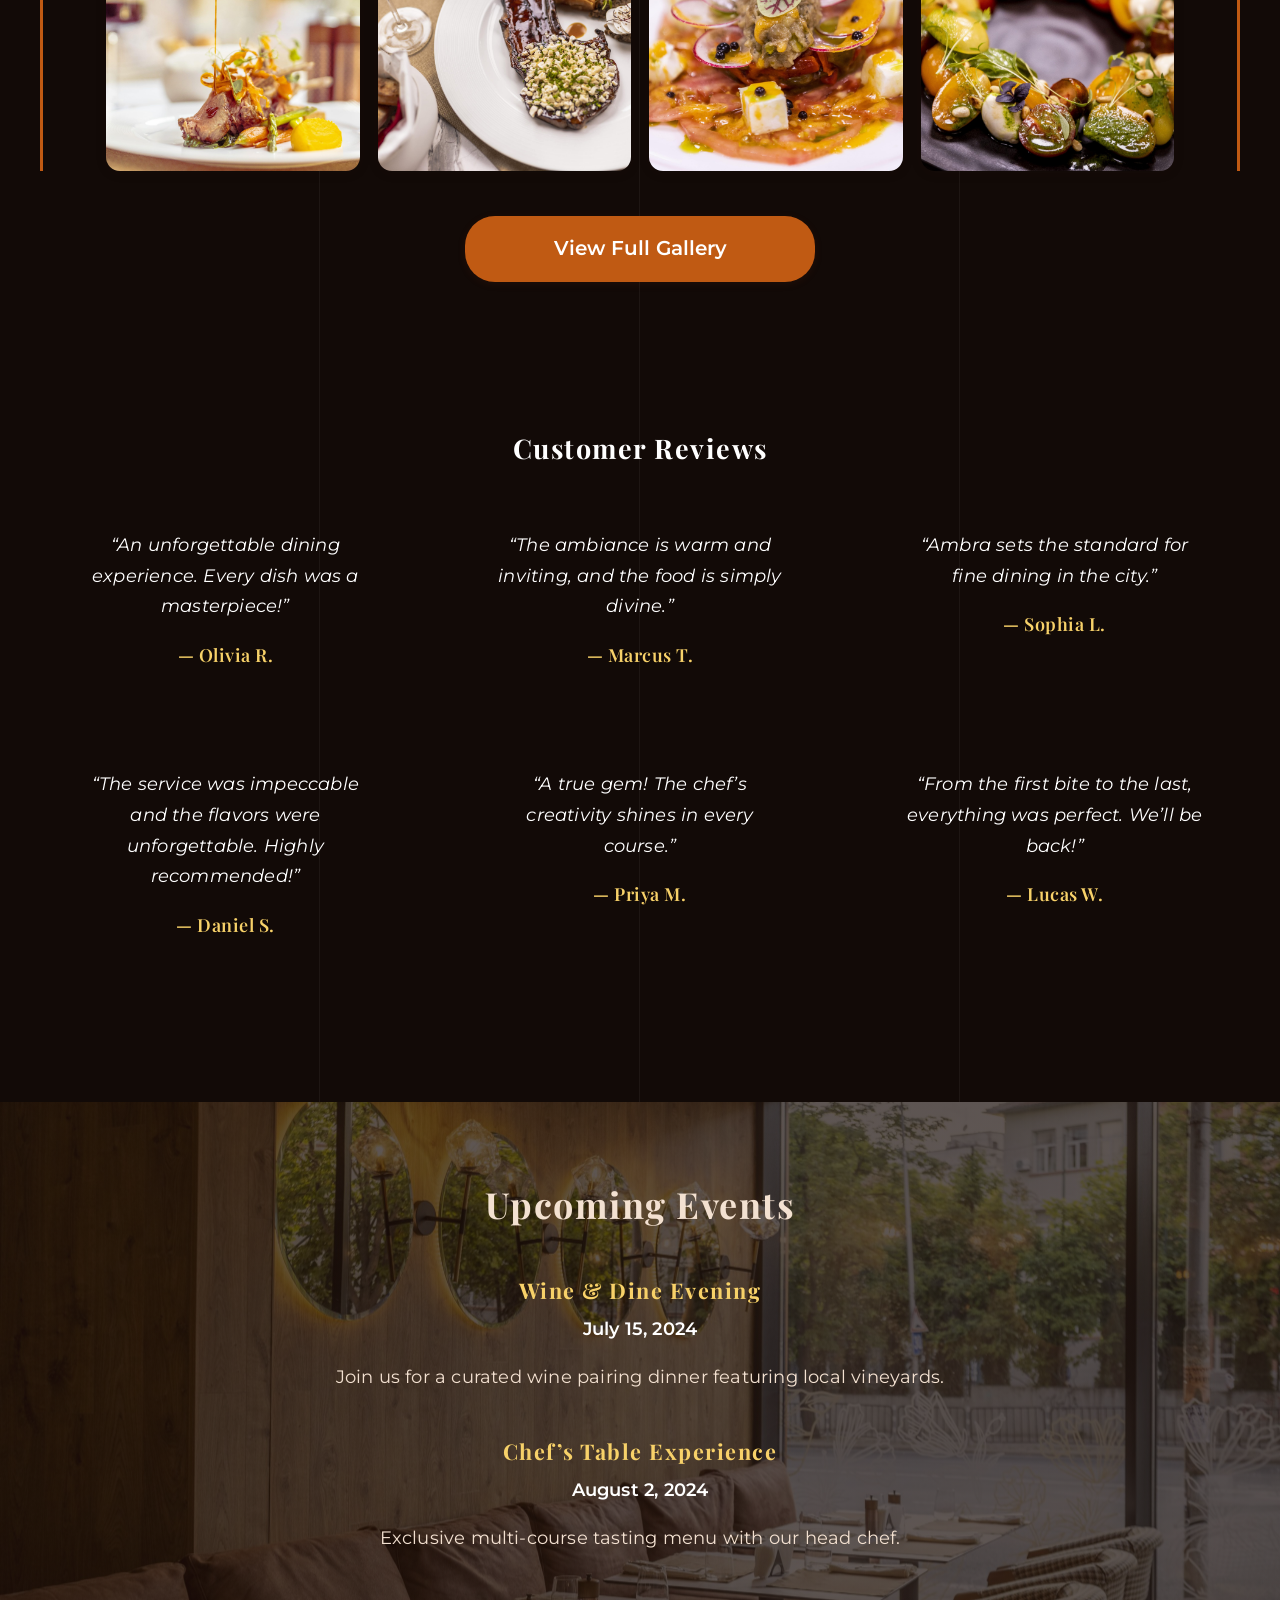
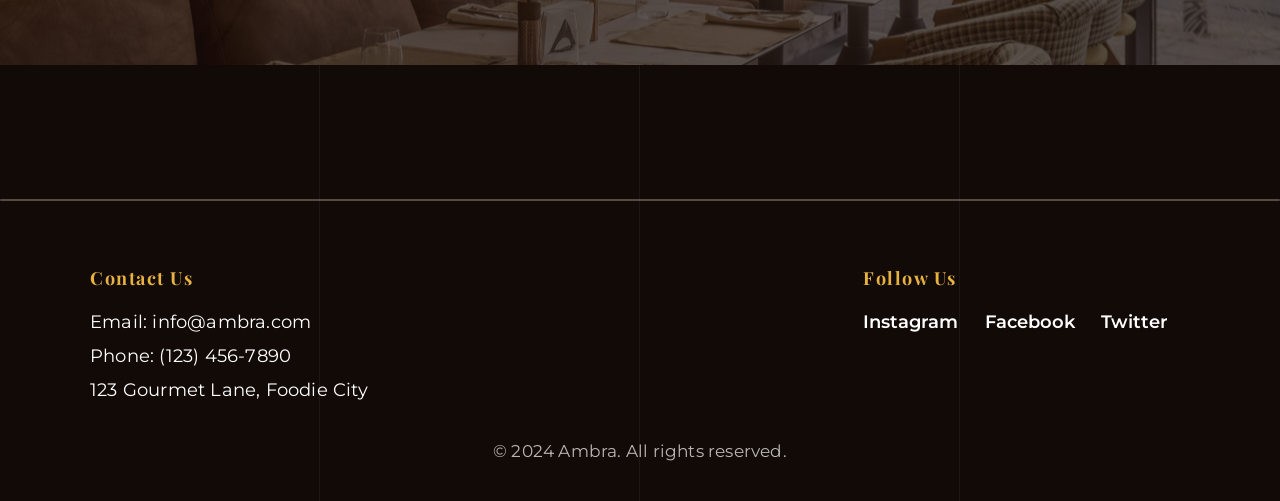
==== commit 512d1072: "Hamburger: fixed top-right under 768px; full nav visible above" ====
--- a/index.html
+++ b/index.html
@@ -28,7 +28,12 @@
                 <div class="logo">
                     <a href="index.html"><img src="logo.png" alt="Ambra Logo" class="logo-img"></a>
                 </div>
-                <ul class="nav-links">
+                <button class="hamburger" aria-label="Open menu" aria-controls="primary-navigation" aria-expanded="false">
+                    <span class="hamburger-box">
+                        <span class="hamburger-inner"></span>
+                    </span>
+                </button>
+                <ul id="primary-navigation" class="nav-links">
                     <li><a href="full-menu.html">Menu</a></li>
                     <li><a href="#about">About Us</a></li>
                     <li><a href="#contact">Contact</a></li>
@@ -154,7 +159,6 @@
         <section class="reviews-section alt-bg">
             <h2>Customer Reviews</h2>
             <div class="reviews-container">
-                <img src="logo.png" alt="Ambra Logo" class="reviews-logo">
 
 
                 <div class="reviews-grid">
@@ -183,7 +187,6 @@
                         <footer>— Lucas W.</footer>
                     </blockquote>
                 </div>
-                <img src="logo.png" alt="Ambra Logo" class="reviews-logo">
             </div>
 
         </section>
@@ -220,6 +223,28 @@
             <div class="footer-bottom">&copy; 2024 Ambra. All rights reserved.</div>
         </footer>
     </div>
+    <script>
+      (function(){
+        var button = document.querySelector('.hamburger');
+        var nav = document.getElementById('primary-navigation');
+        if(!button || !nav) return;
+        button.addEventListener('click', function(){
+          var isOpen = button.getAttribute('aria-expanded') === 'true';
+          button.setAttribute('aria-expanded', String(!isOpen));
+          nav.classList.toggle('is-open');
+          document.body.classList.toggle('nav-open');
+        });
+        // Close on link click (mobile)
+        nav.addEventListener('click', function(e){
+          var target = e.target;
+          if(target && target.tagName === 'A'){
+            button.setAttribute('aria-expanded', 'false');
+            nav.classList.remove('is-open');
+            document.body.classList.remove('nav-open');
+          }
+        });
+      })();
+    </script>
 </body>
 
 </html>
--- a/styles.css
+++ b/styles.css
@@ -143,6 +143,33 @@
   margin: 0;
   padding: 0 0;
 }
+.hamburger {
+  display: none;
+  background: transparent;
+  border: 0;
+  padding: 0.5rem 1rem;
+  cursor: pointer;
+  margin-right: 1rem;
+}
+.hamburger-box {
+  display: inline-block;
+  position: relative;
+  width: 28px;
+  height: 18px;
+}
+.hamburger-inner,
+.hamburger-inner::before,
+.hamburger-inner::after {
+  position: absolute;
+  width: 28px;
+  height: 2px;
+  background-color: #F3E1D1;
+  border-radius: 2px;
+  transition: transform 0.25s ease, opacity 0.25s ease, top 0.25s ease;
+}
+.hamburger-inner { top: 8px; left: 0; }
+.hamburger-inner::before { content: ""; top: -8px; left: 0; }
+.hamburger-inner::after { content: ""; top: 8px; left: 0; }
 .logo {
   font-family: 'Playfair Display', serif;
   font-size: 2rem;
@@ -166,6 +193,10 @@
   height: 100%;
   align-self: center;
   flex: 1 1 auto;
+}
+@media (min-width: 768px) {
+  .hamburger { display: none !important; }
+  .nav-links { position: static; transform: none; width: auto; height: auto; max-width: none; background: transparent; box-shadow: none; gap: 3rem; flex-direction: row; padding: 0; }
 }
 .nav-links a {
   color: #F3E1D1;
@@ -410,6 +441,7 @@
   align-items: center;
   justify-content: space-evenly;
   overflow: hidden;
+  margin: 0 auto;
 }
 .menu-side-image-left {
   margin-right: 1.5rem;
@@ -541,7 +573,7 @@
   display: grid;
   grid-template-columns: repeat(3, 1fr);
   gap: 2.5rem 2rem;
-  max-width: 1100px;
+  max-width: 1600px;
   justify-items: center;
 }
 .review-icon {
@@ -899,8 +931,8 @@
   display: block;
 }
 .reviews-grid {
-  margin-left: 6rem;
-  margin-right: 6rem;
+  margin-left: 0;
+  margin-right: 0;
 }
 
 /* Responsive Design */
@@ -926,10 +958,7 @@
     height: auto;
     max-height: 400px;
   }
-  .navbar {
-    flex-direction: column;
-    gap: 1rem;
-  }
+  .navbar { flex-direction: row; gap: 0; }
   .gallery-scroll img {
     width: 400px;
     height: 180px;
@@ -966,6 +995,32 @@
   .gallery-grid-custom { padding-left: 1rem; padding-right: 1rem; border-left: none; border-right: none; }
 }
 @media (max-width: 700px) {
+  .hamburger { display: inline-flex; align-items: center; justify-content: center; position: fixed; top: 12px; right: 12px; z-index: 10001; }
+  .hamburger { display: inline-flex; align-items: center; justify-content: center; }
+  .nav-links {
+    position: fixed;
+    top: 0;
+    right: 0;
+    height: 100vh;
+    width: 78vw;
+    max-width: 360px;
+    background: rgba(18,10,7,0.98);
+    backdrop-filter: blur(4px);
+    flex-direction: column;
+    align-items: flex-start;
+    justify-content: flex-start;
+    padding: 5rem 1.25rem 1.25rem 1.25rem;
+    gap: 1.25rem;
+    transform: translateX(100%);
+    transition: transform 0.3s ease-in-out;
+    box-shadow: -8px 0 24px rgba(0,0,0,0.25);
+    z-index: 9999;
+  }
+  .nav-links.is-open { transform: translateX(0); }
+  body.nav-open { overflow: hidden; }
+  .logo { padding-left: 1rem; margin-left: 0; }
+  .nav-links a { font-size: 1rem; }
+  .phone-number { align-self: stretch; text-align: center; }
   .reviews-grid {
     grid-template-columns: 1fr;
     gap: 1.2rem;
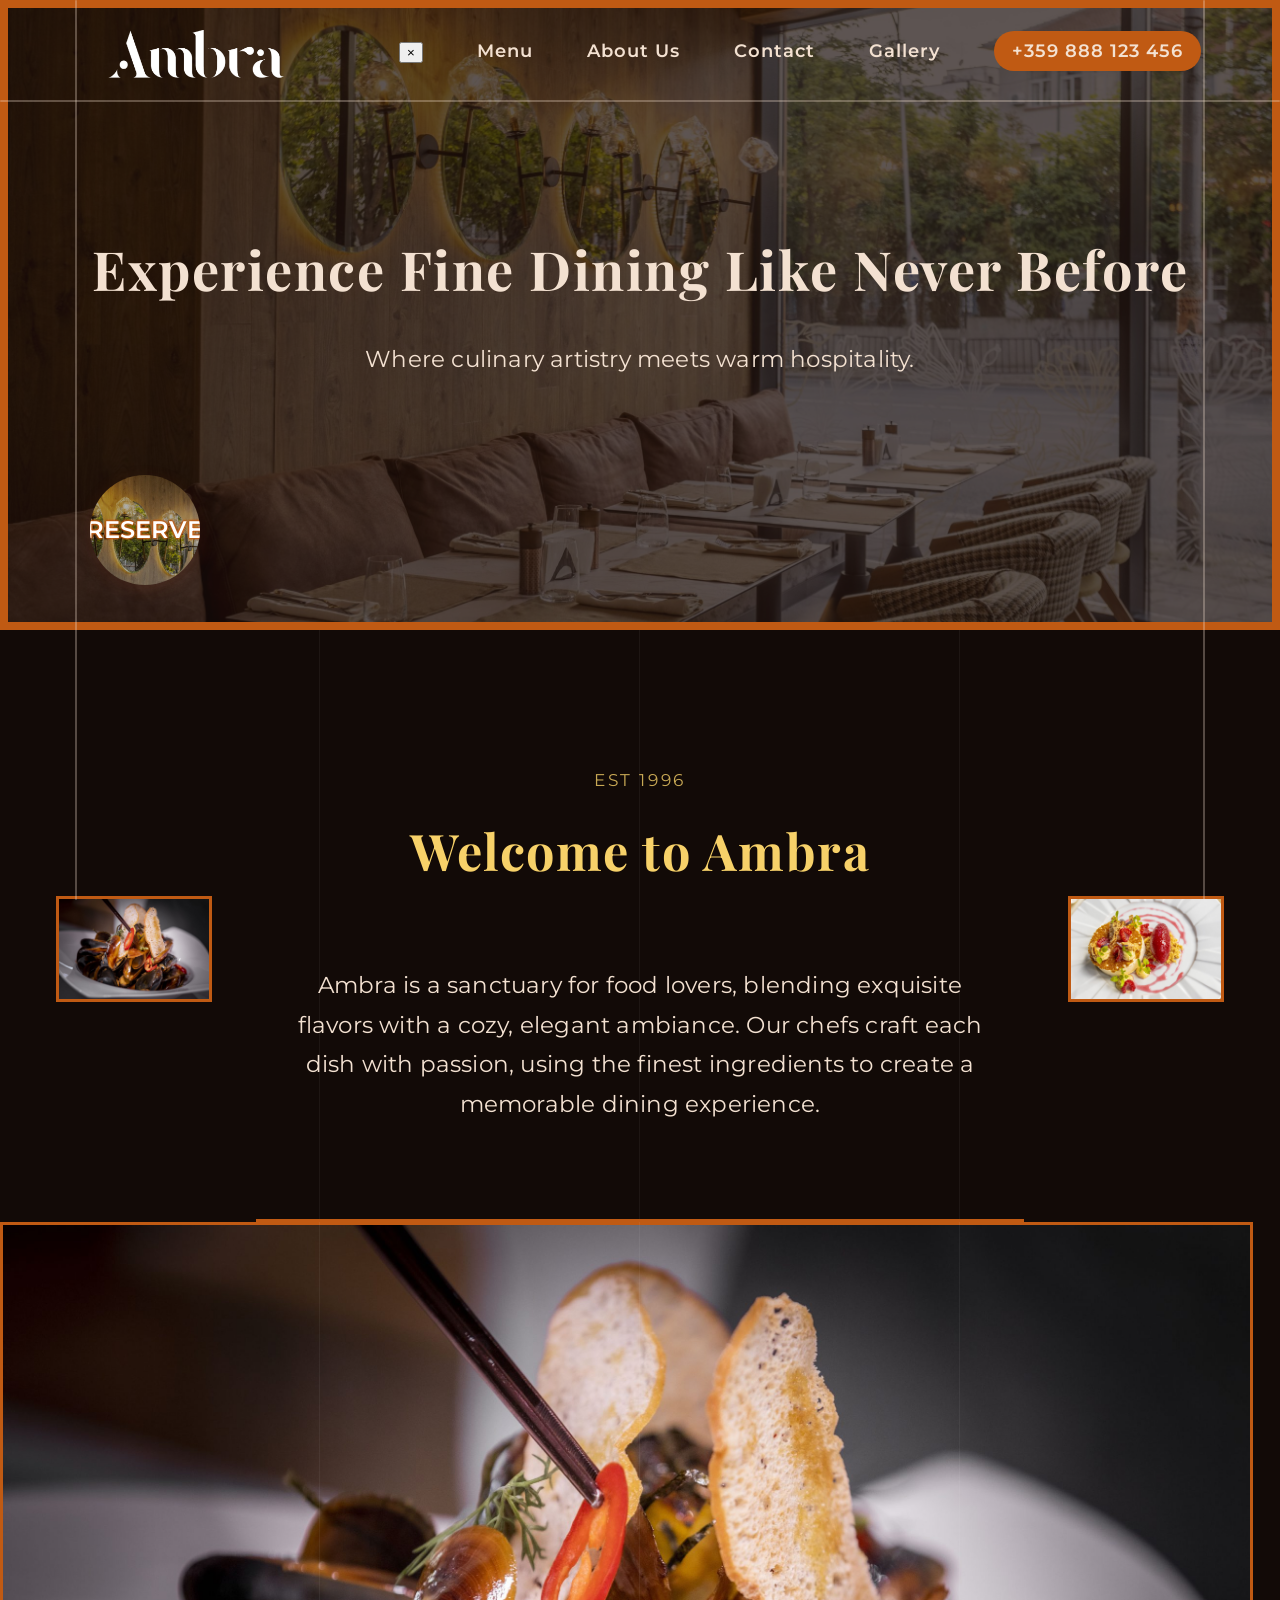
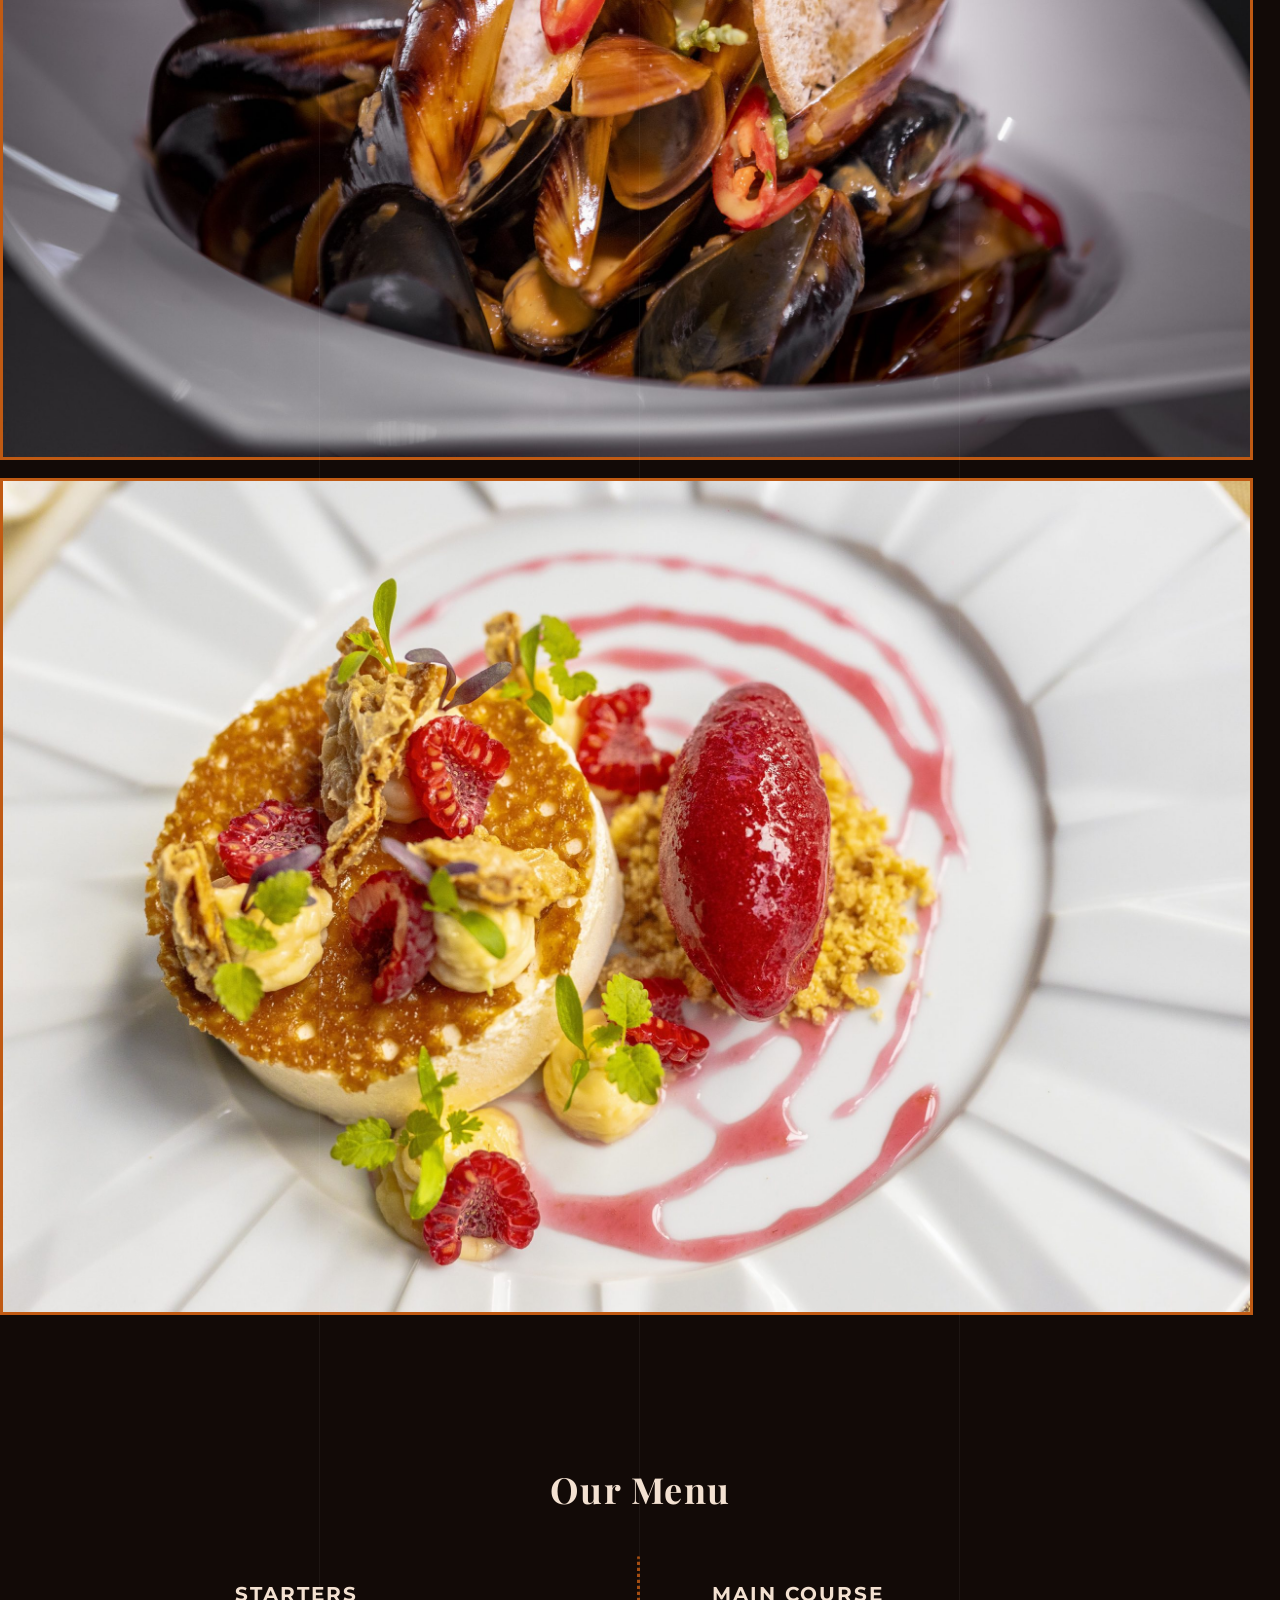
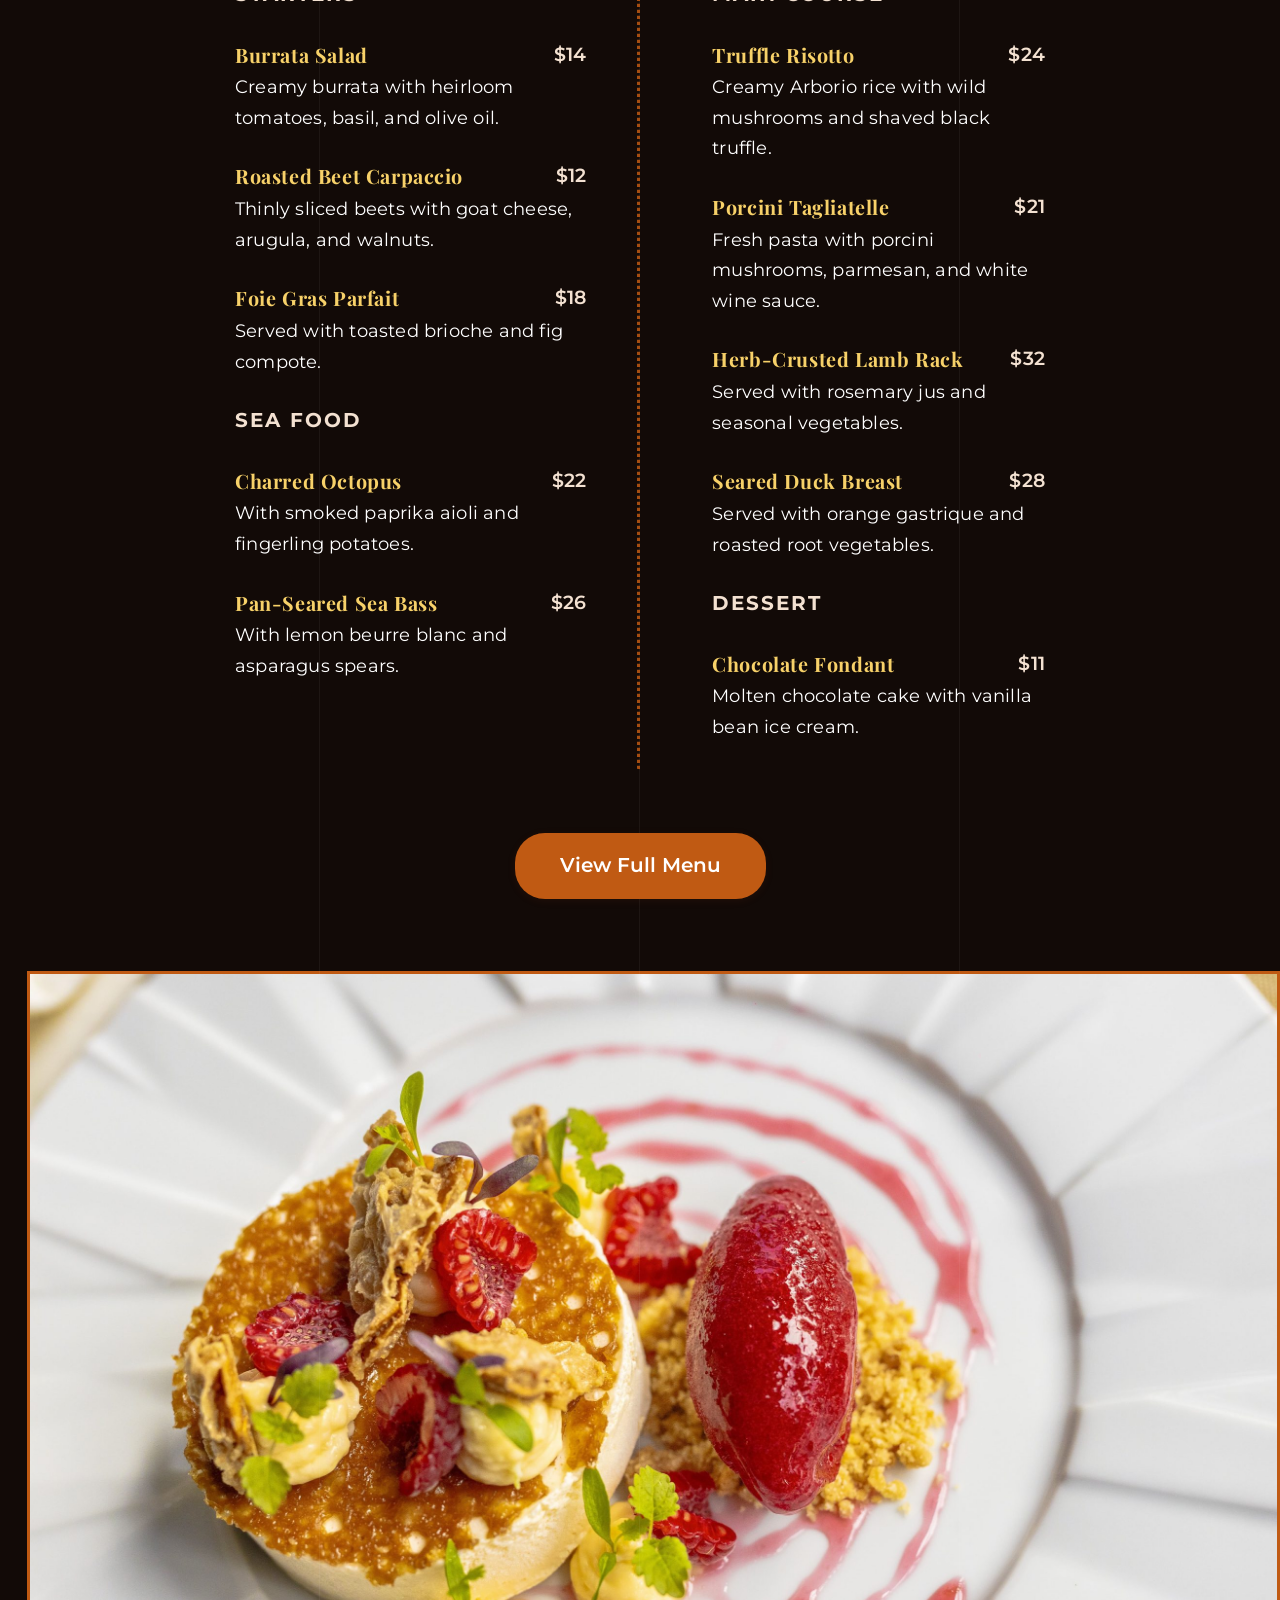
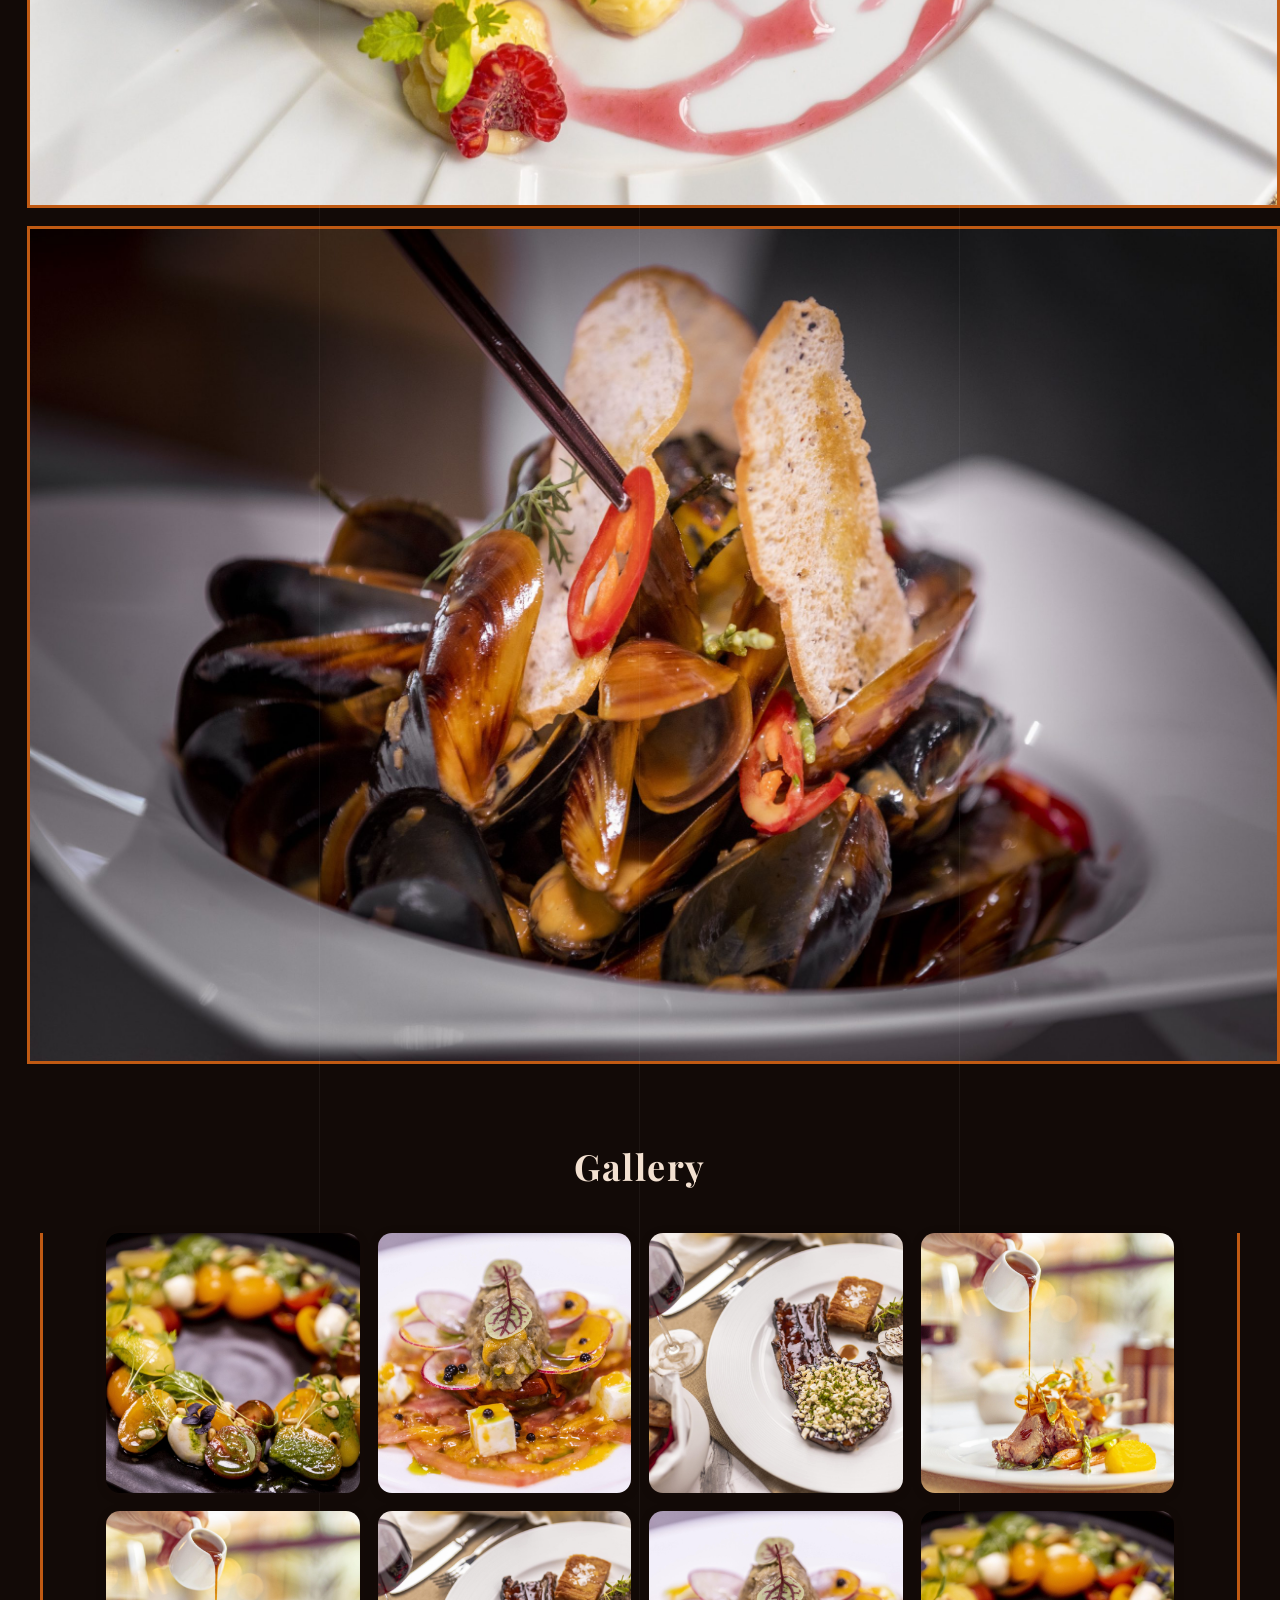
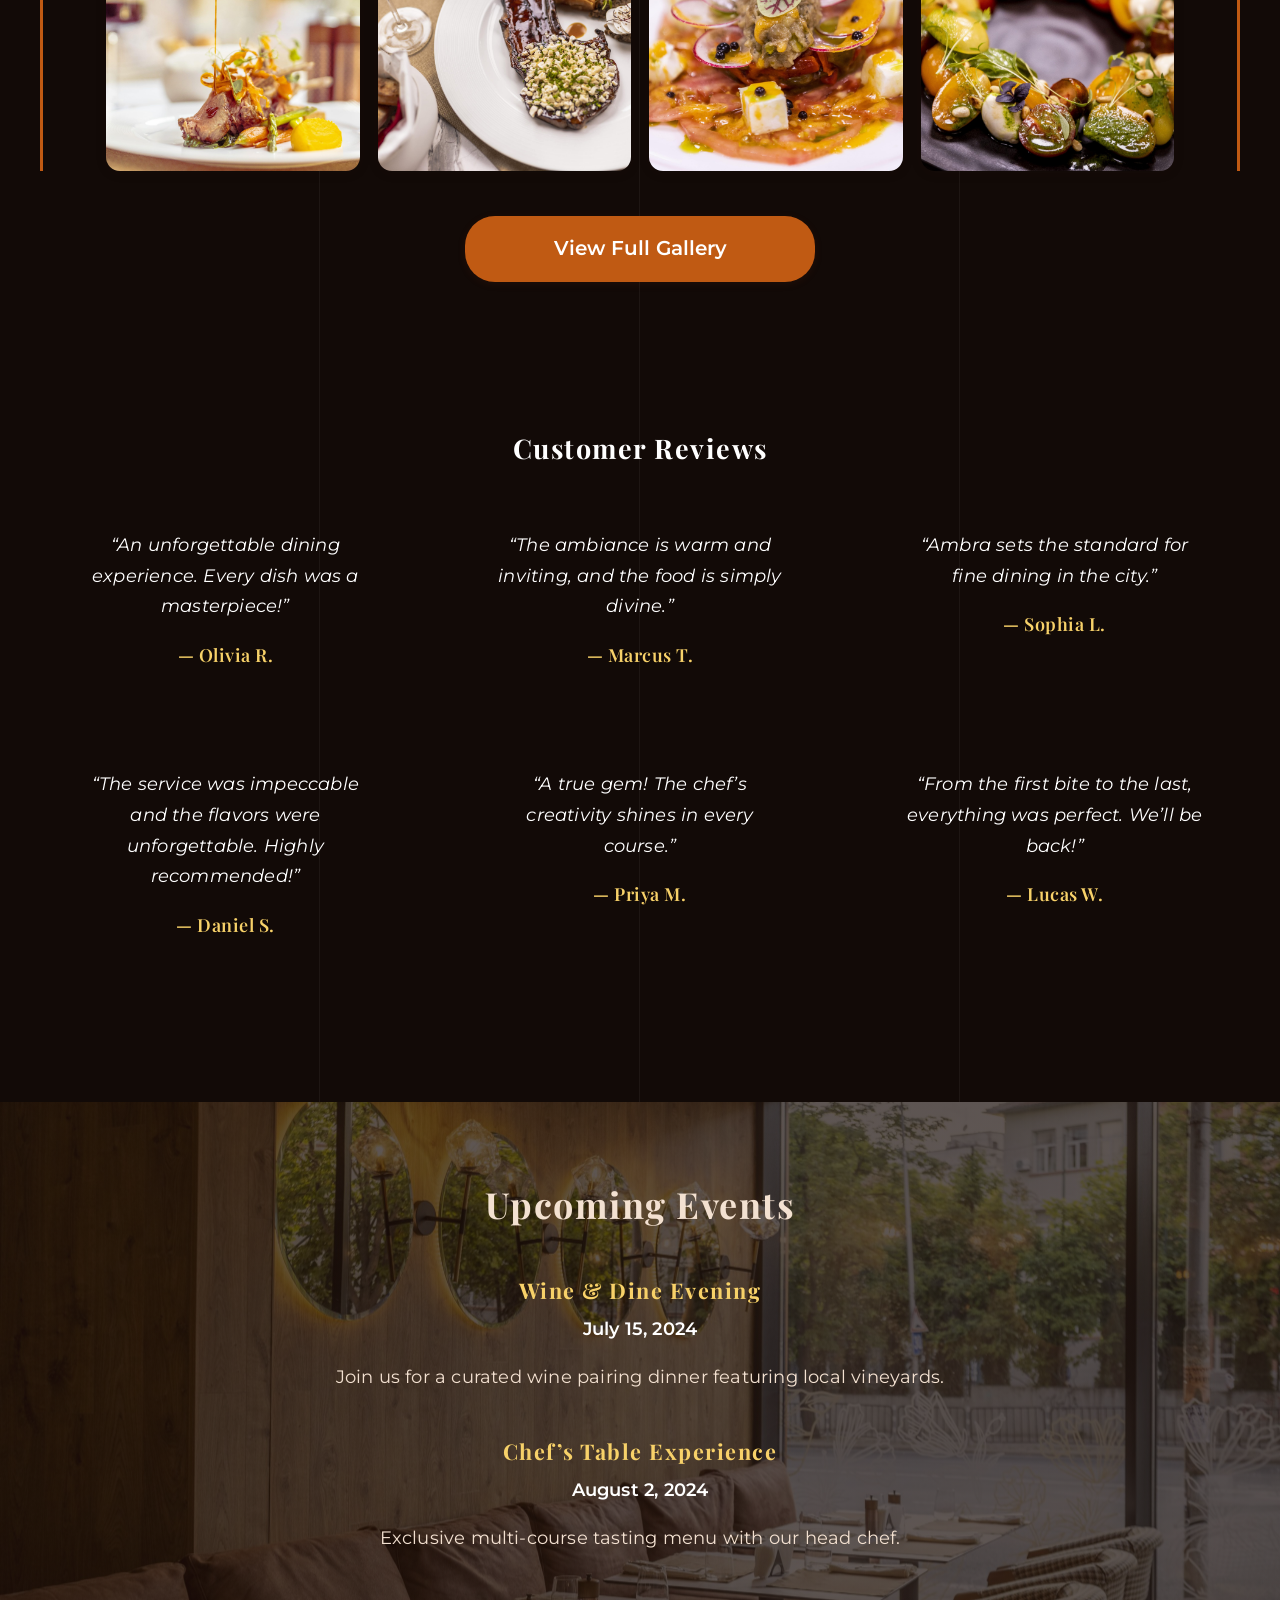
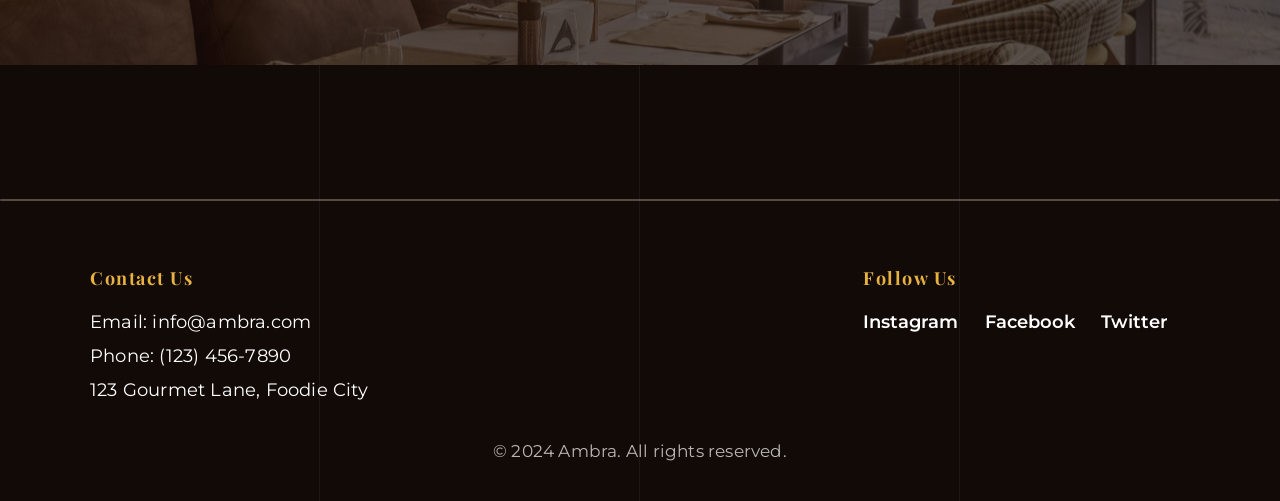
==== commit 4877e07c: "Mobile nav: overlay click-to-close + top-right X close button" ====
--- a/index.html
+++ b/index.html
@@ -34,6 +34,9 @@
                     </span>
                 </button>
                 <ul id="primary-navigation" class="nav-links">
+                    <li class="nav-close-item">
+                        <button class="nav-close" aria-label="Close menu"><span aria-hidden="true">&times;</span></button>
+                    </li>
                     <li><a href="full-menu.html">Menu</a></li>
                     <li><a href="#about">About Us</a></li>
                     <li><a href="#contact">Contact</a></li>
@@ -223,16 +226,20 @@
             <div class="footer-bottom">&copy; 2024 Ambra. All rights reserved.</div>
         </footer>
     </div>
+    <div class="nav-overlay" aria-hidden="true" tabindex="-1"></div>
     <script>
       (function(){
         var button = document.querySelector('.hamburger');
         var nav = document.getElementById('primary-navigation');
+        var overlay = document.querySelector('.nav-overlay');
+        var closeBtn = document.querySelector('.nav-close');
         if(!button || !nav) return;
         button.addEventListener('click', function(){
           var isOpen = button.getAttribute('aria-expanded') === 'true';
           button.setAttribute('aria-expanded', String(!isOpen));
           nav.classList.toggle('is-open');
           document.body.classList.toggle('nav-open');
+          if(overlay){ overlay.style.display = document.body.classList.contains('nav-open') ? 'block' : 'none'; }
         });
         // Close on link click (mobile)
         nav.addEventListener('click', function(e){
@@ -241,10 +248,30 @@
             button.setAttribute('aria-expanded', 'false');
             nav.classList.remove('is-open');
             document.body.classList.remove('nav-open');
+            if(overlay){ overlay.style.display = 'none'; }
           }
         });
+        // Close on overlay click
+        if(overlay){
+          overlay.addEventListener('click', function(){
+            button.setAttribute('aria-expanded', 'false');
+            nav.classList.remove('is-open');
+            document.body.classList.remove('nav-open');
+            overlay.style.display = 'none';
+          });
+        }
+        // Close on X button
+        if(closeBtn){
+          closeBtn.addEventListener('click', function(){
+            button.setAttribute('aria-expanded', 'false');
+            nav.classList.remove('is-open');
+            document.body.classList.remove('nav-open');
+            if(overlay){ overlay.style.display = 'none'; }
+          });
+        }
       })();
     </script>
 </body>
 
+</html>
 </html>
--- a/styles.css
+++ b/styles.css
@@ -1021,6 +1021,13 @@
   .logo { padding-left: 1rem; margin-left: 0; }
   .nav-links a { font-size: 1rem; }
   .phone-number { align-self: stretch; text-align: center; }
+  .nav-close-item { align-self: stretch; display: flex; justify-content: flex-end; }
+  .nav-close {
+    background: transparent; border: 0; color: #F3E1D1; font-size: 2rem; line-height: 1; padding: 0.25rem 0.5rem; cursor: pointer;
+  }
+  .nav-overlay {
+    position: fixed; inset: 0; background: rgba(0,0,0,0.4); display: none; z-index: 9998;
+  }
   .reviews-grid {
     grid-template-columns: 1fr;
     gap: 1.2rem;
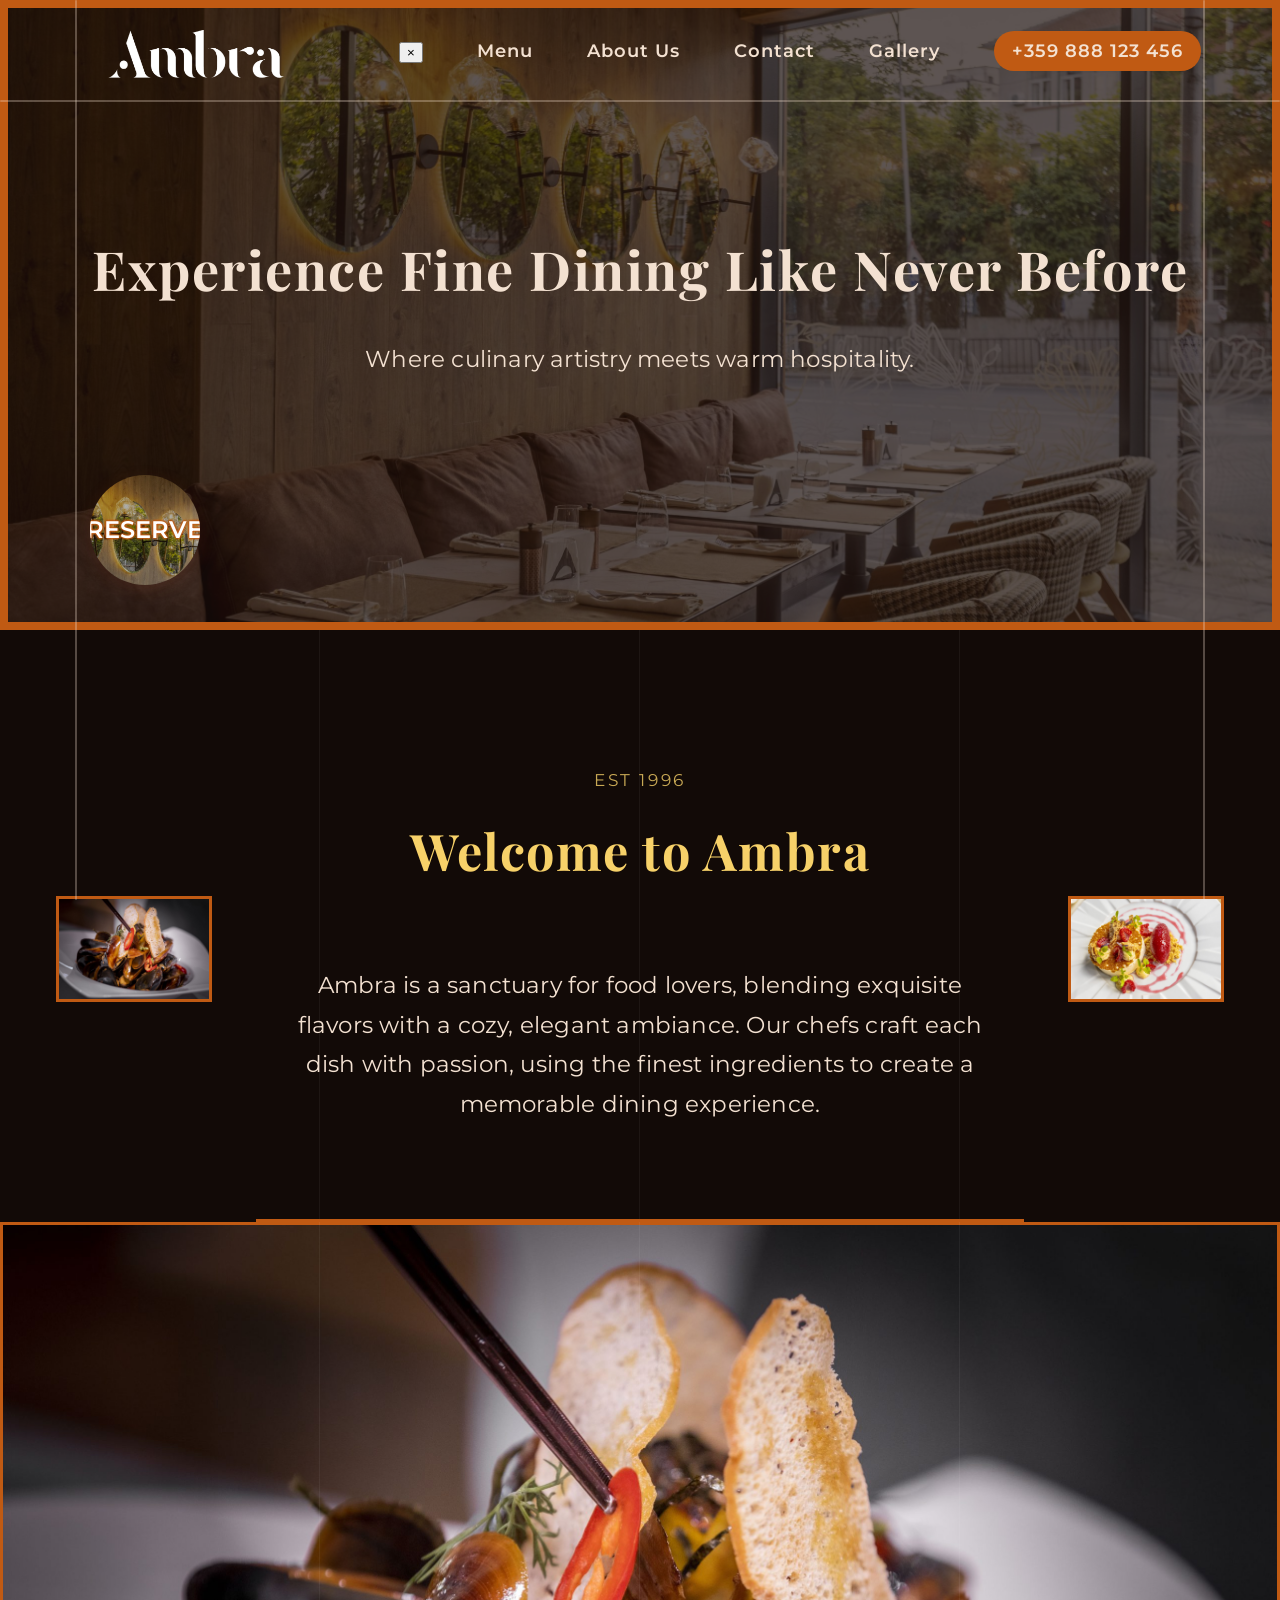
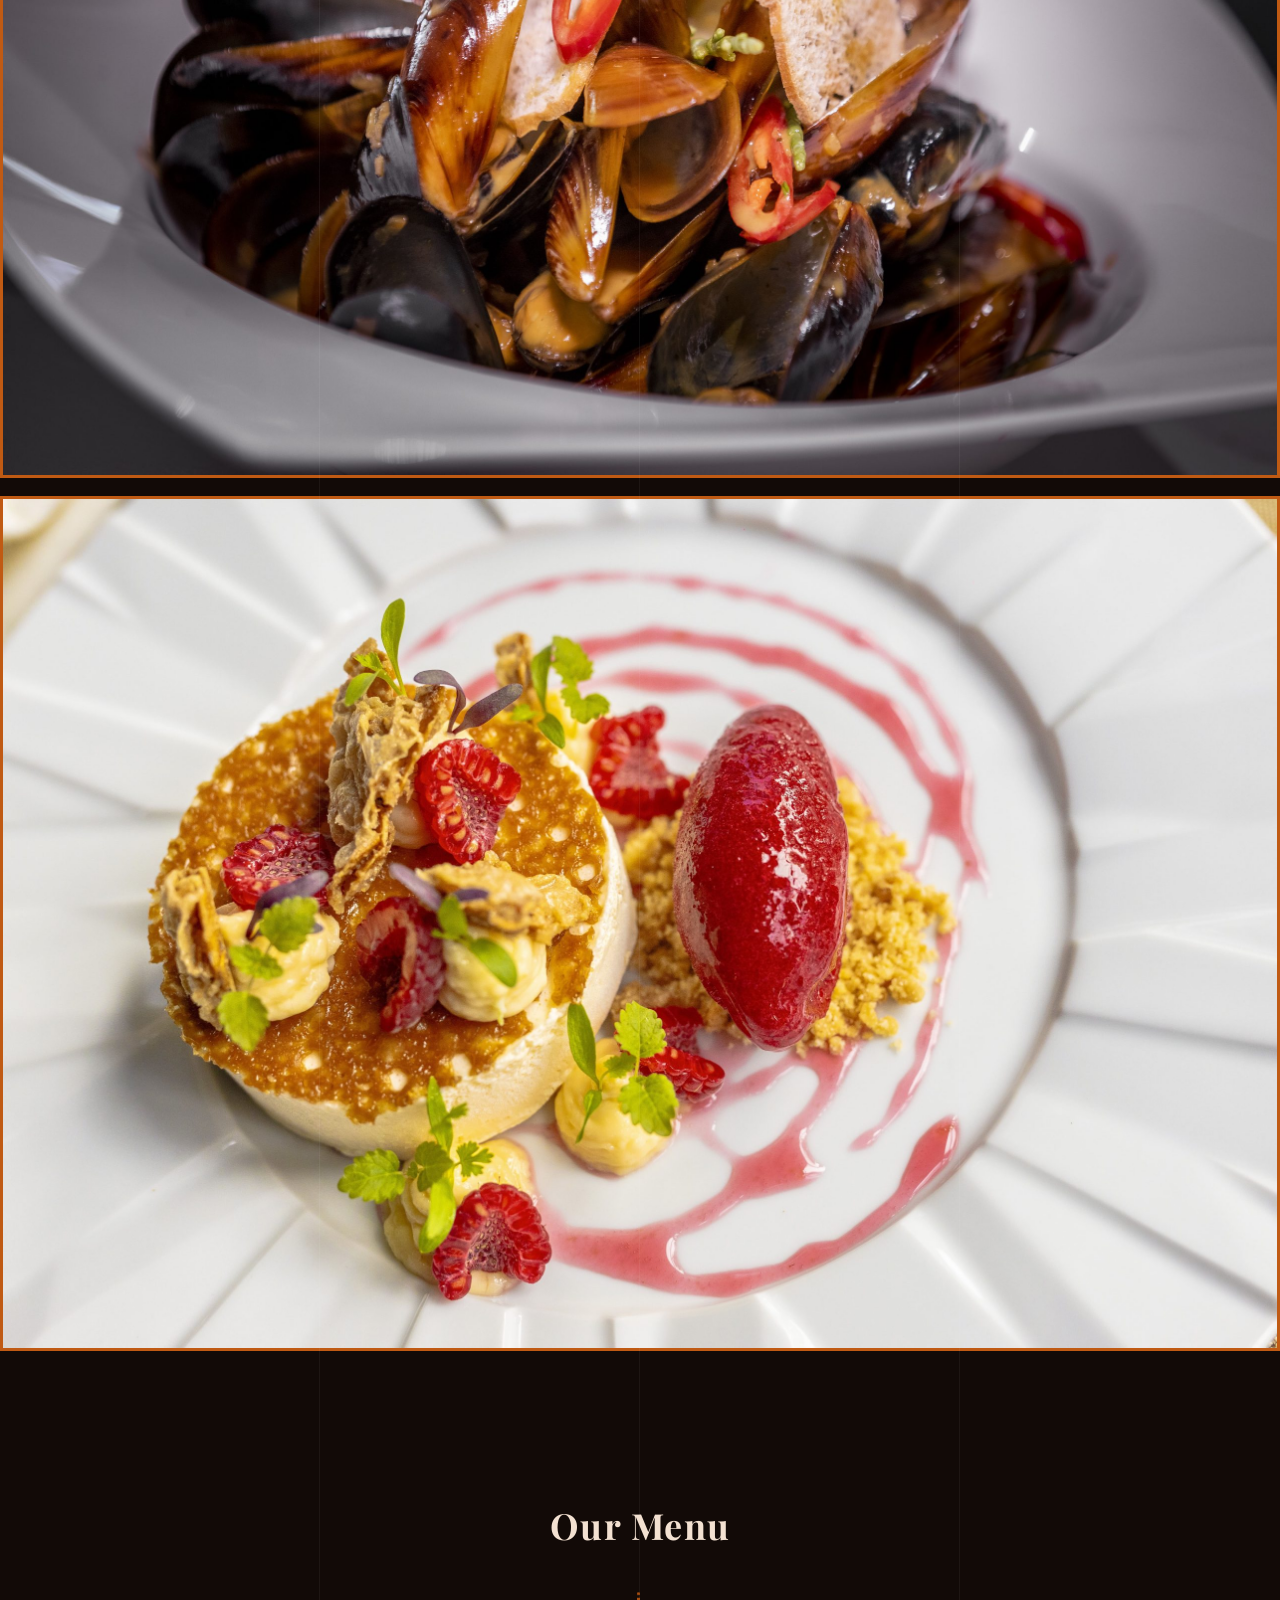
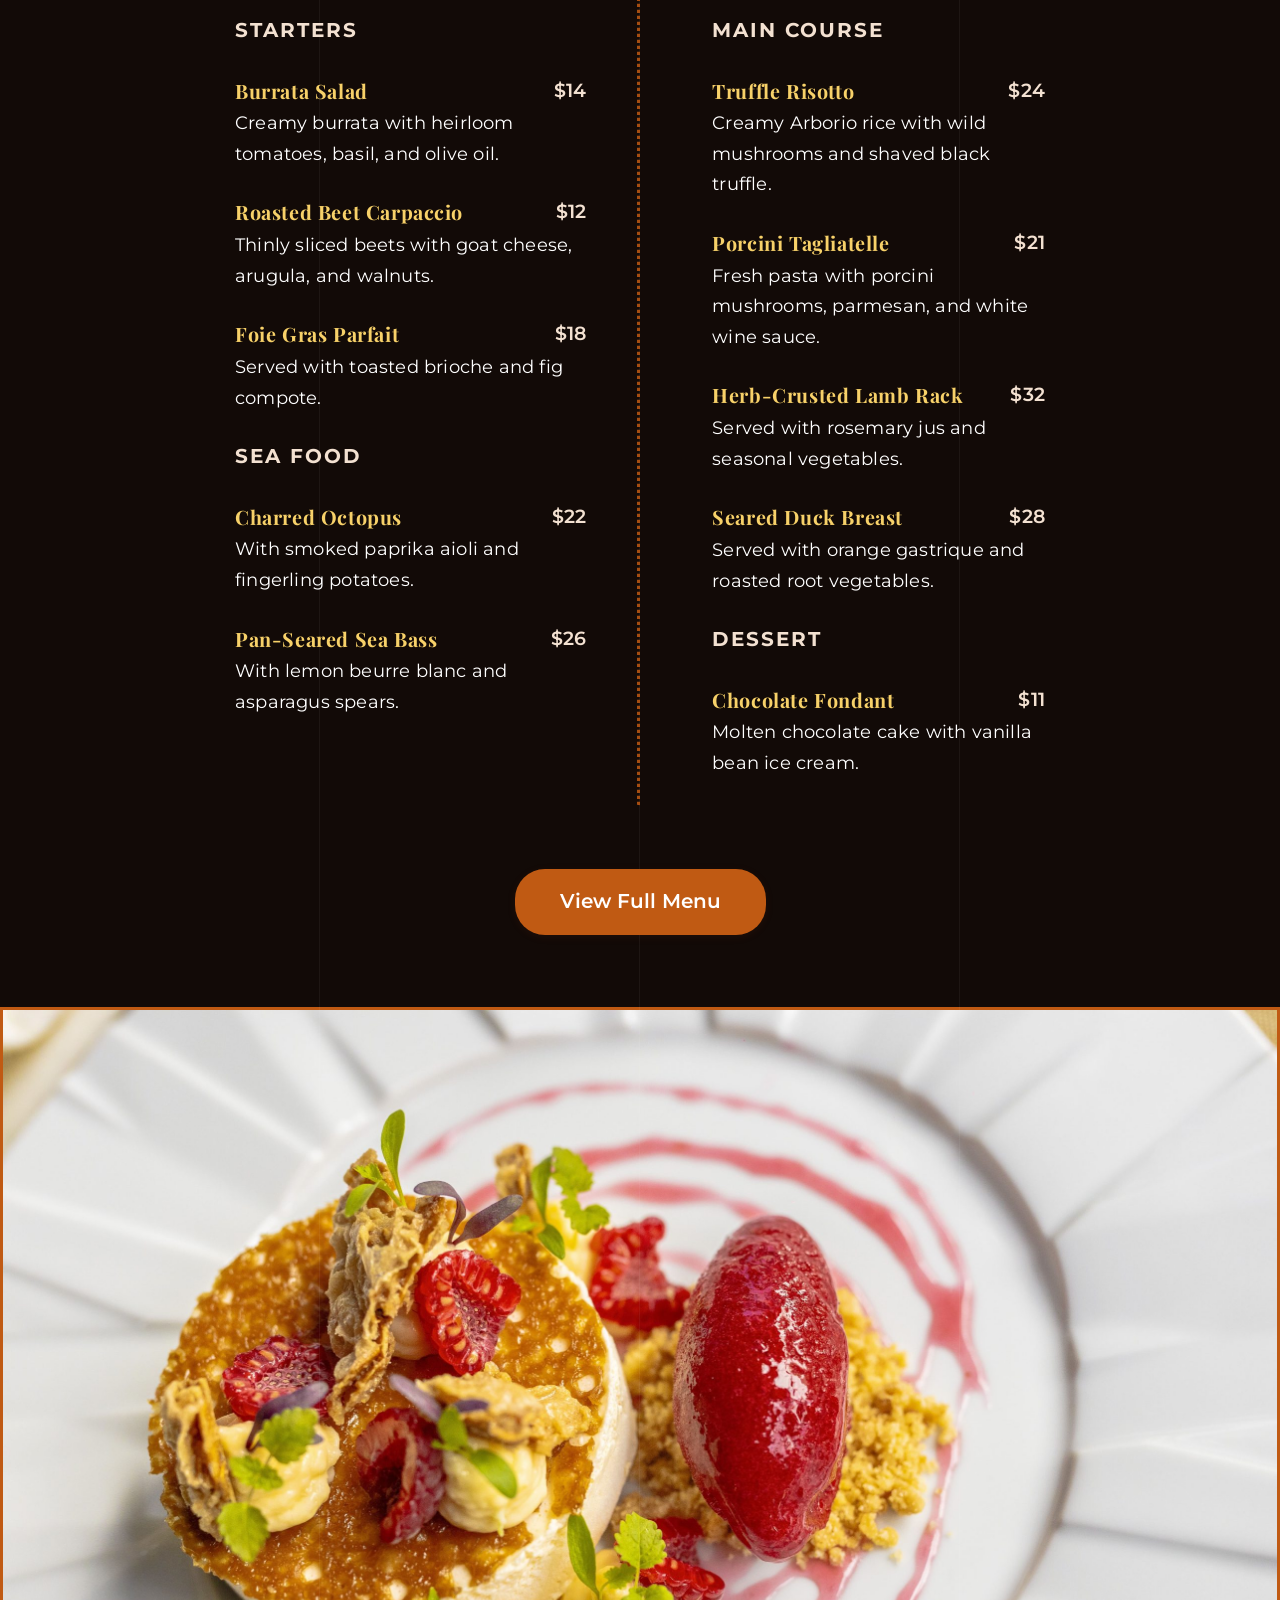
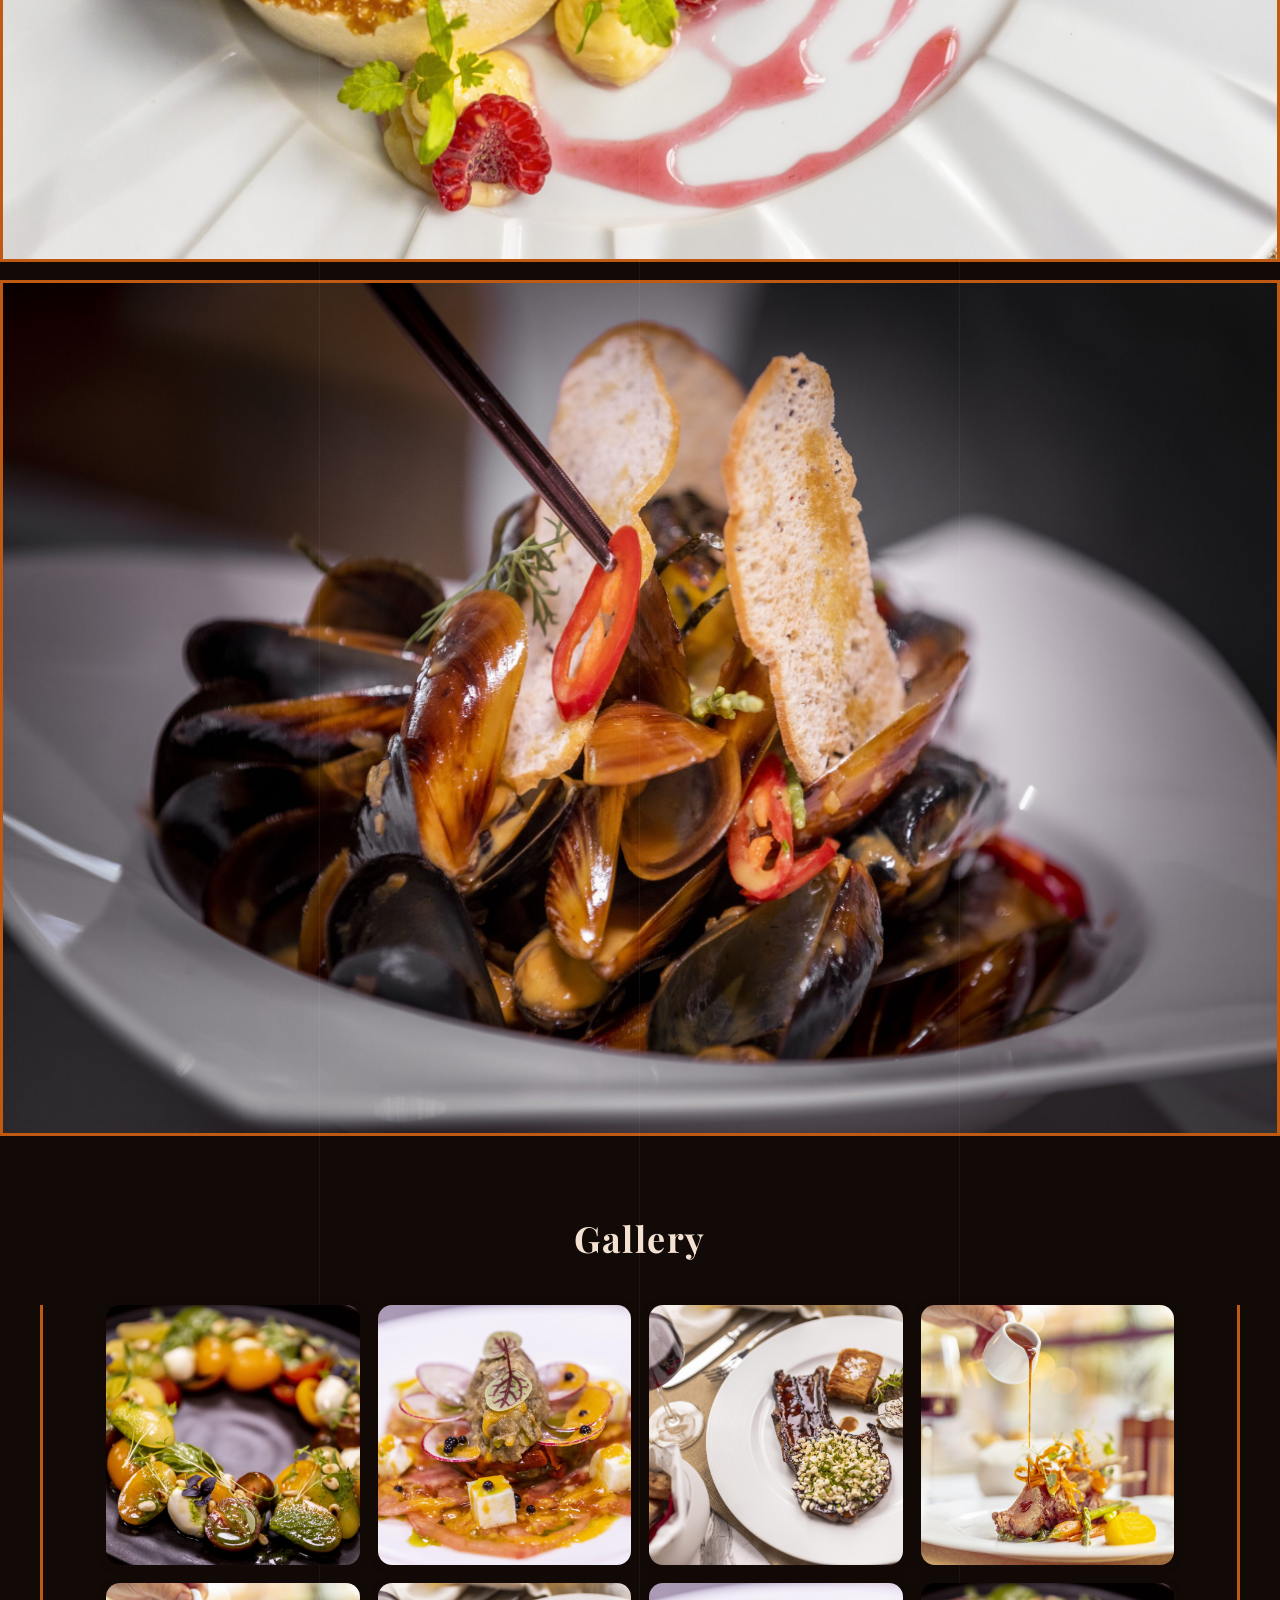
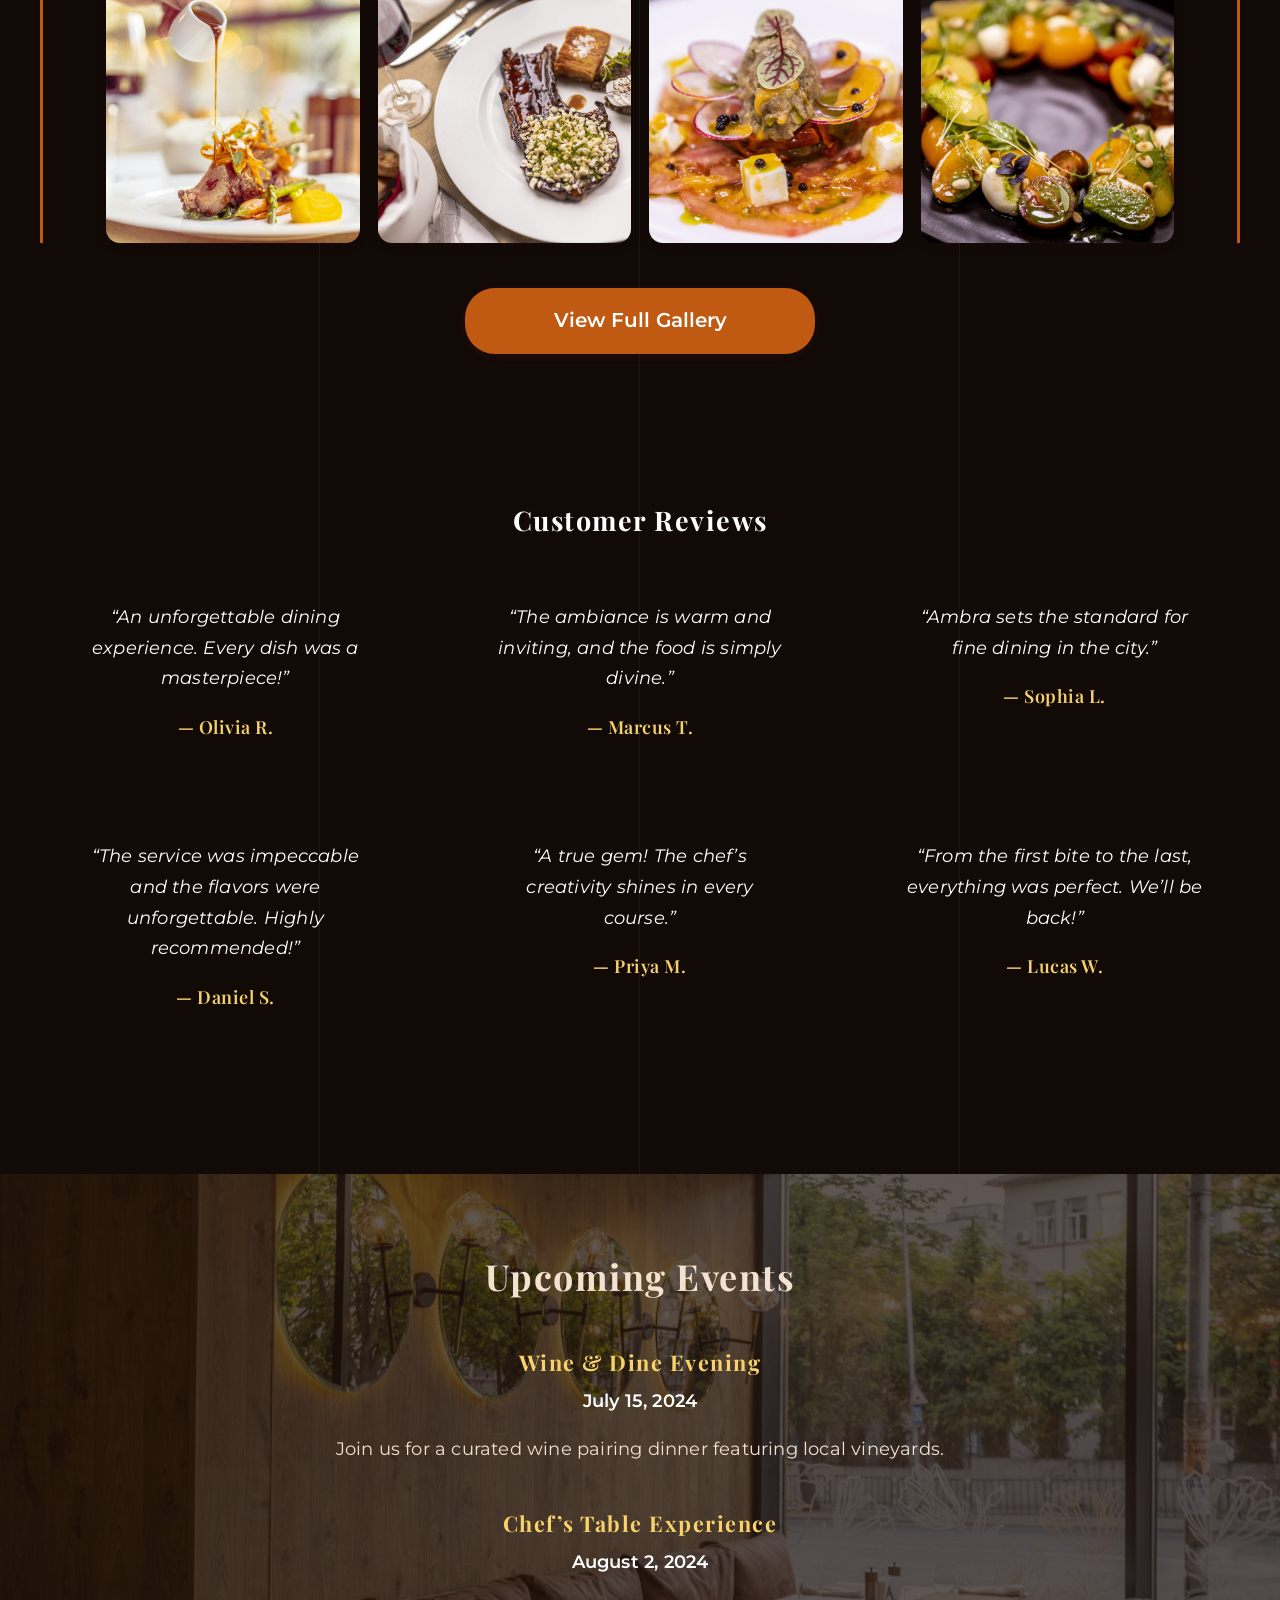
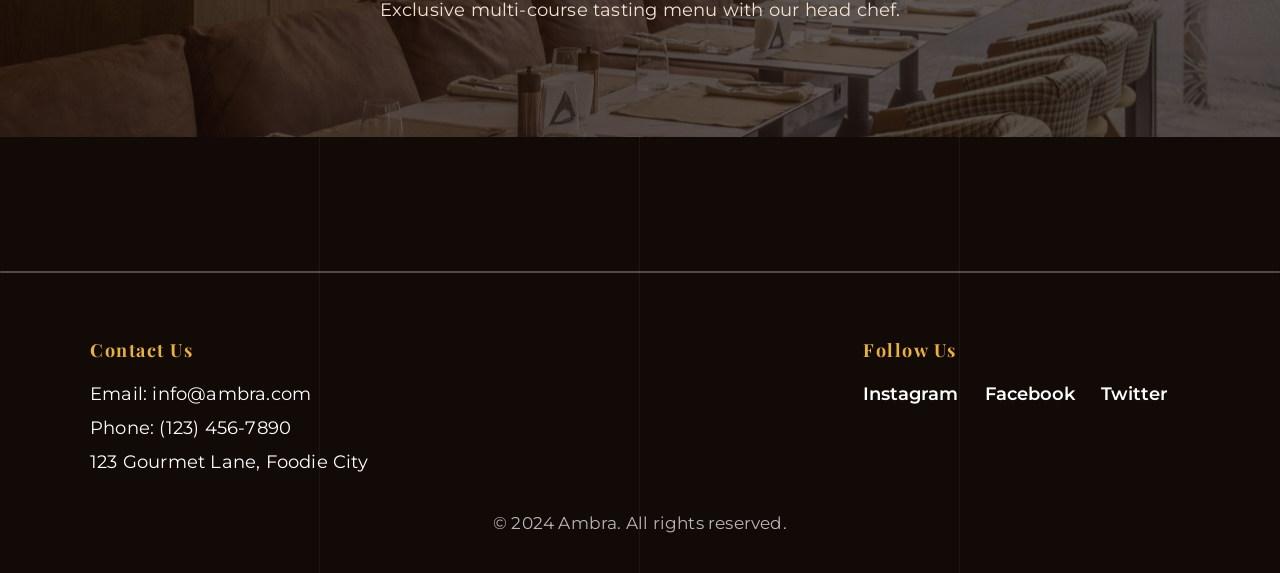
==== commit 07d19343: "Fix duplicate </html> and finalize mobile nav close interactions" ====
--- a/index.html
+++ b/index.html
@@ -273,5 +273,4 @@
     </script>
 </body>
 
-</html>
 </html>
--- a/styles.css
+++ b/styles.css
@@ -443,12 +443,6 @@
   overflow: hidden;
   margin: 0 auto;
 }
-.menu-side-image-left {
-  margin-right: 1.5rem;
-}
-.menu-side-image-right {
-  margin-left: 1.5rem;
-}
 .menu-side-image img {
   width: 100%;
   height: 95%;
@@ -982,7 +976,7 @@
       "small3 small4";
   }
   .site-header { margin-top: 12px; }
-  .logo { margin-left: 0; padding-left: 1rem; font-size: 1.6rem; }
+  .logo { margin-left: 0; padding-left: 1rem; font-size: 1.6rem; margin-bottom:2rem; }
   .nav-links { gap: 1rem; padding-right: 1rem; margin-right: 0; flex-wrap: wrap; }
   .hero { padding: 5rem 1rem 4rem 1rem; border-width: 6px; min-height: 60vh; }
   .menu-list-columns { flex-direction: column; gap: 2rem; align-items: center; }
@@ -1018,7 +1012,7 @@
   }
   .nav-links.is-open { transform: translateX(0); }
   body.nav-open { overflow: hidden; }
-  .logo { padding-left: 1rem; margin-left: 0; }
+  .logo { padding-left: 1rem; margin-left: 0; margin-bottom:2rem; }
   .nav-links a { font-size: 1rem; }
   .phone-number { align-self: stretch; text-align: center; }
   .nav-close-item { align-self: stretch; display: flex; justify-content: flex-end; }
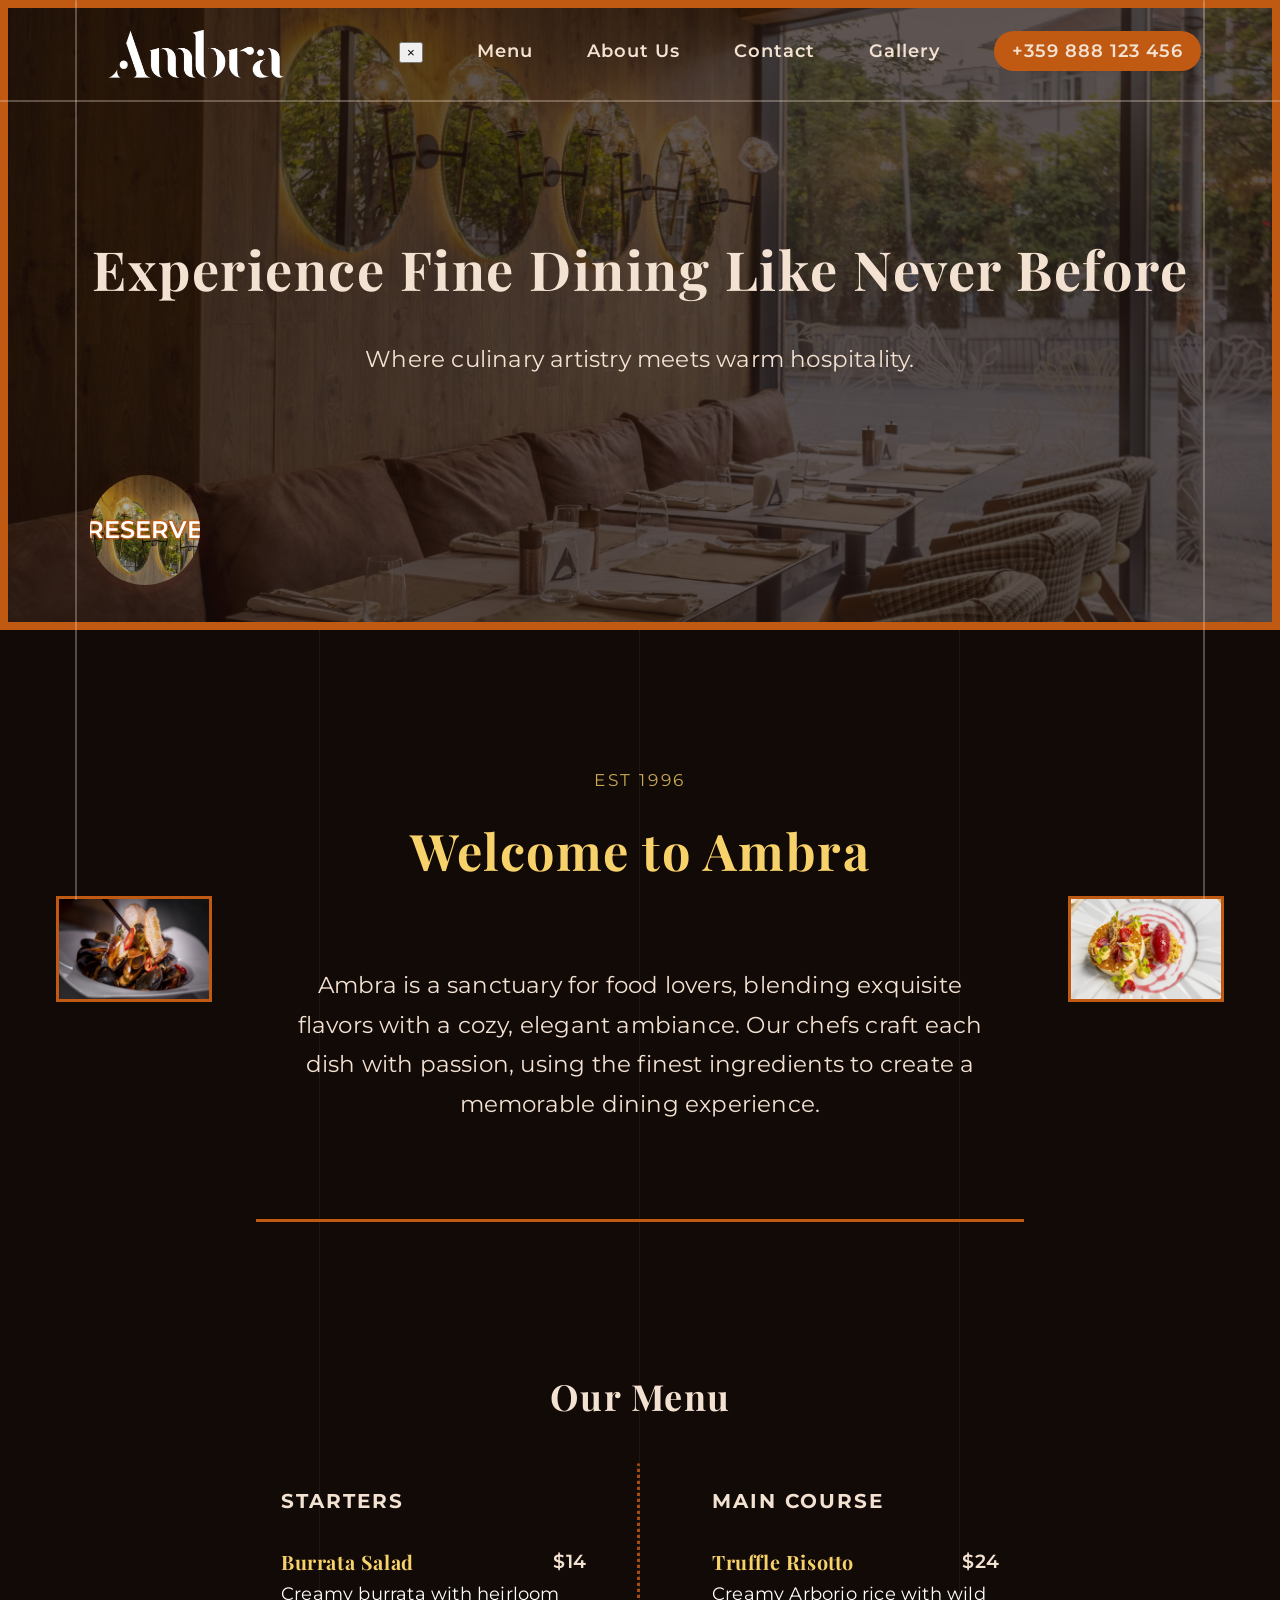
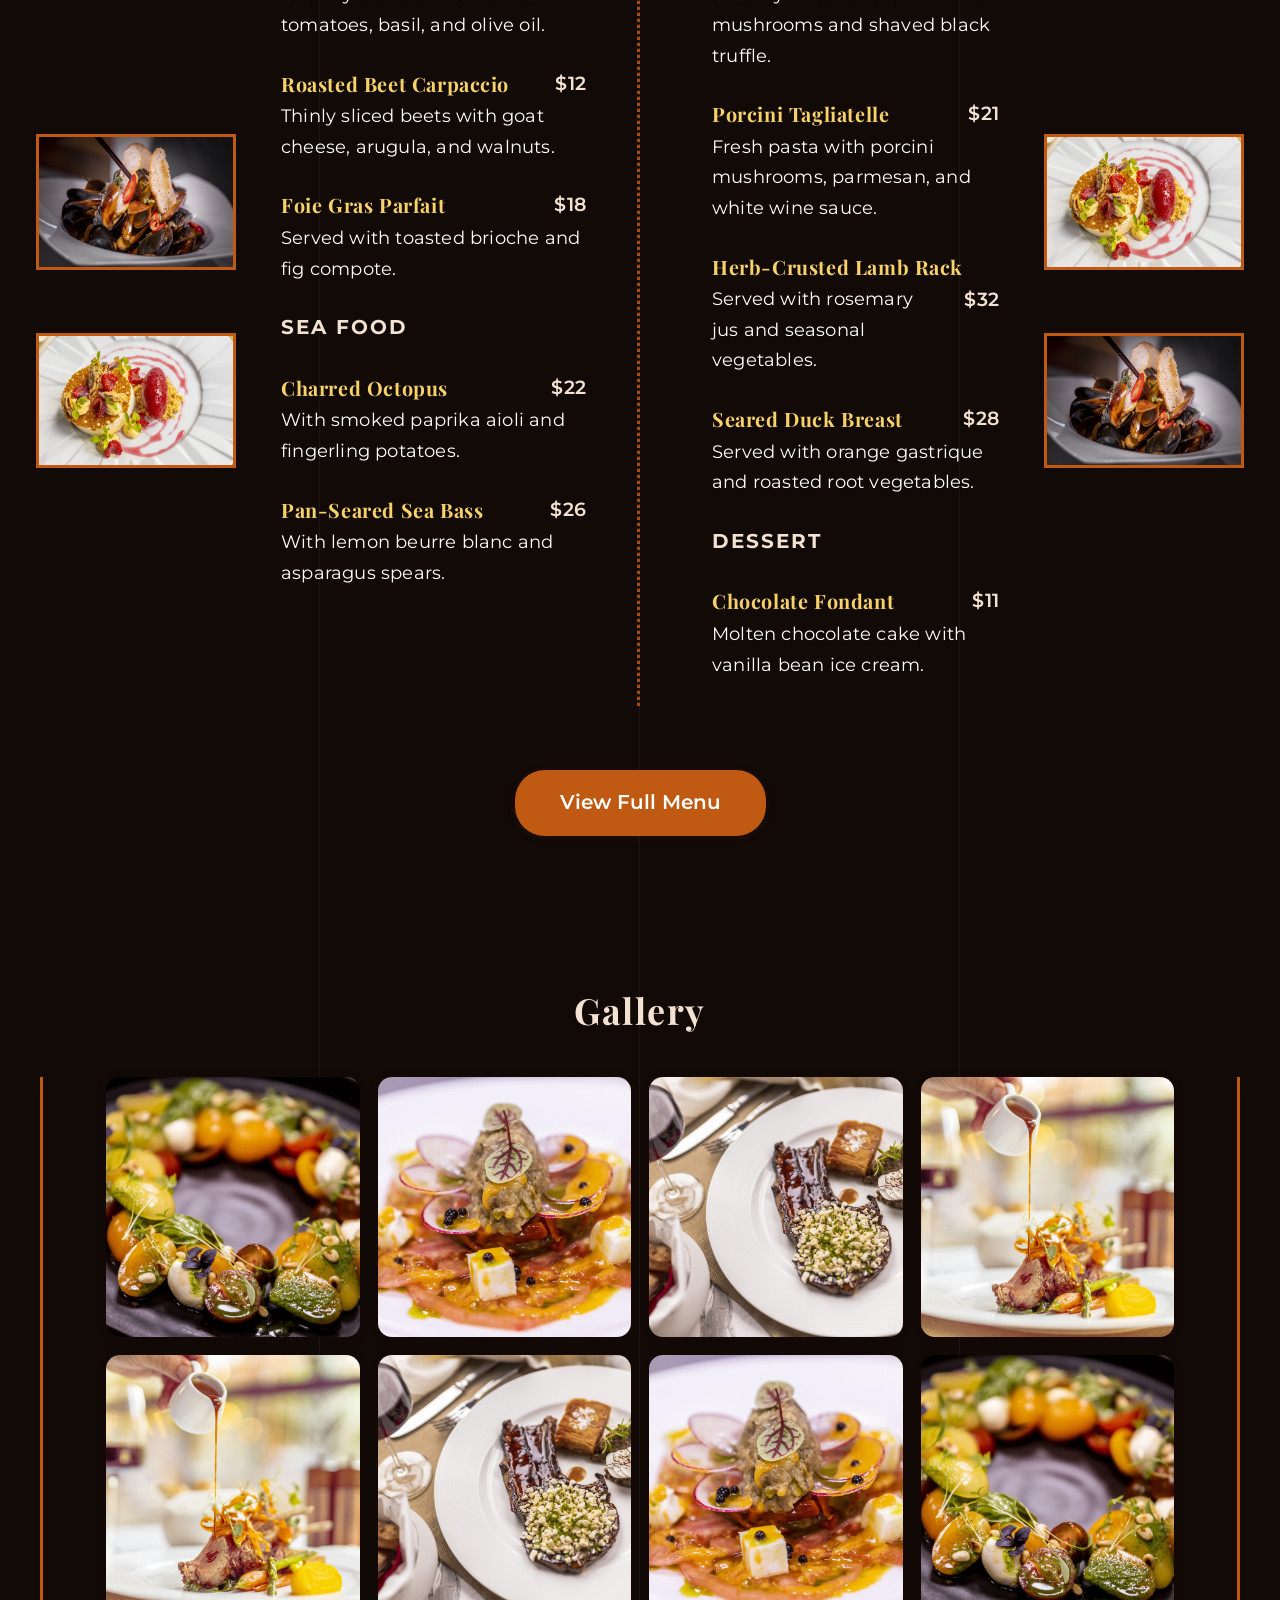
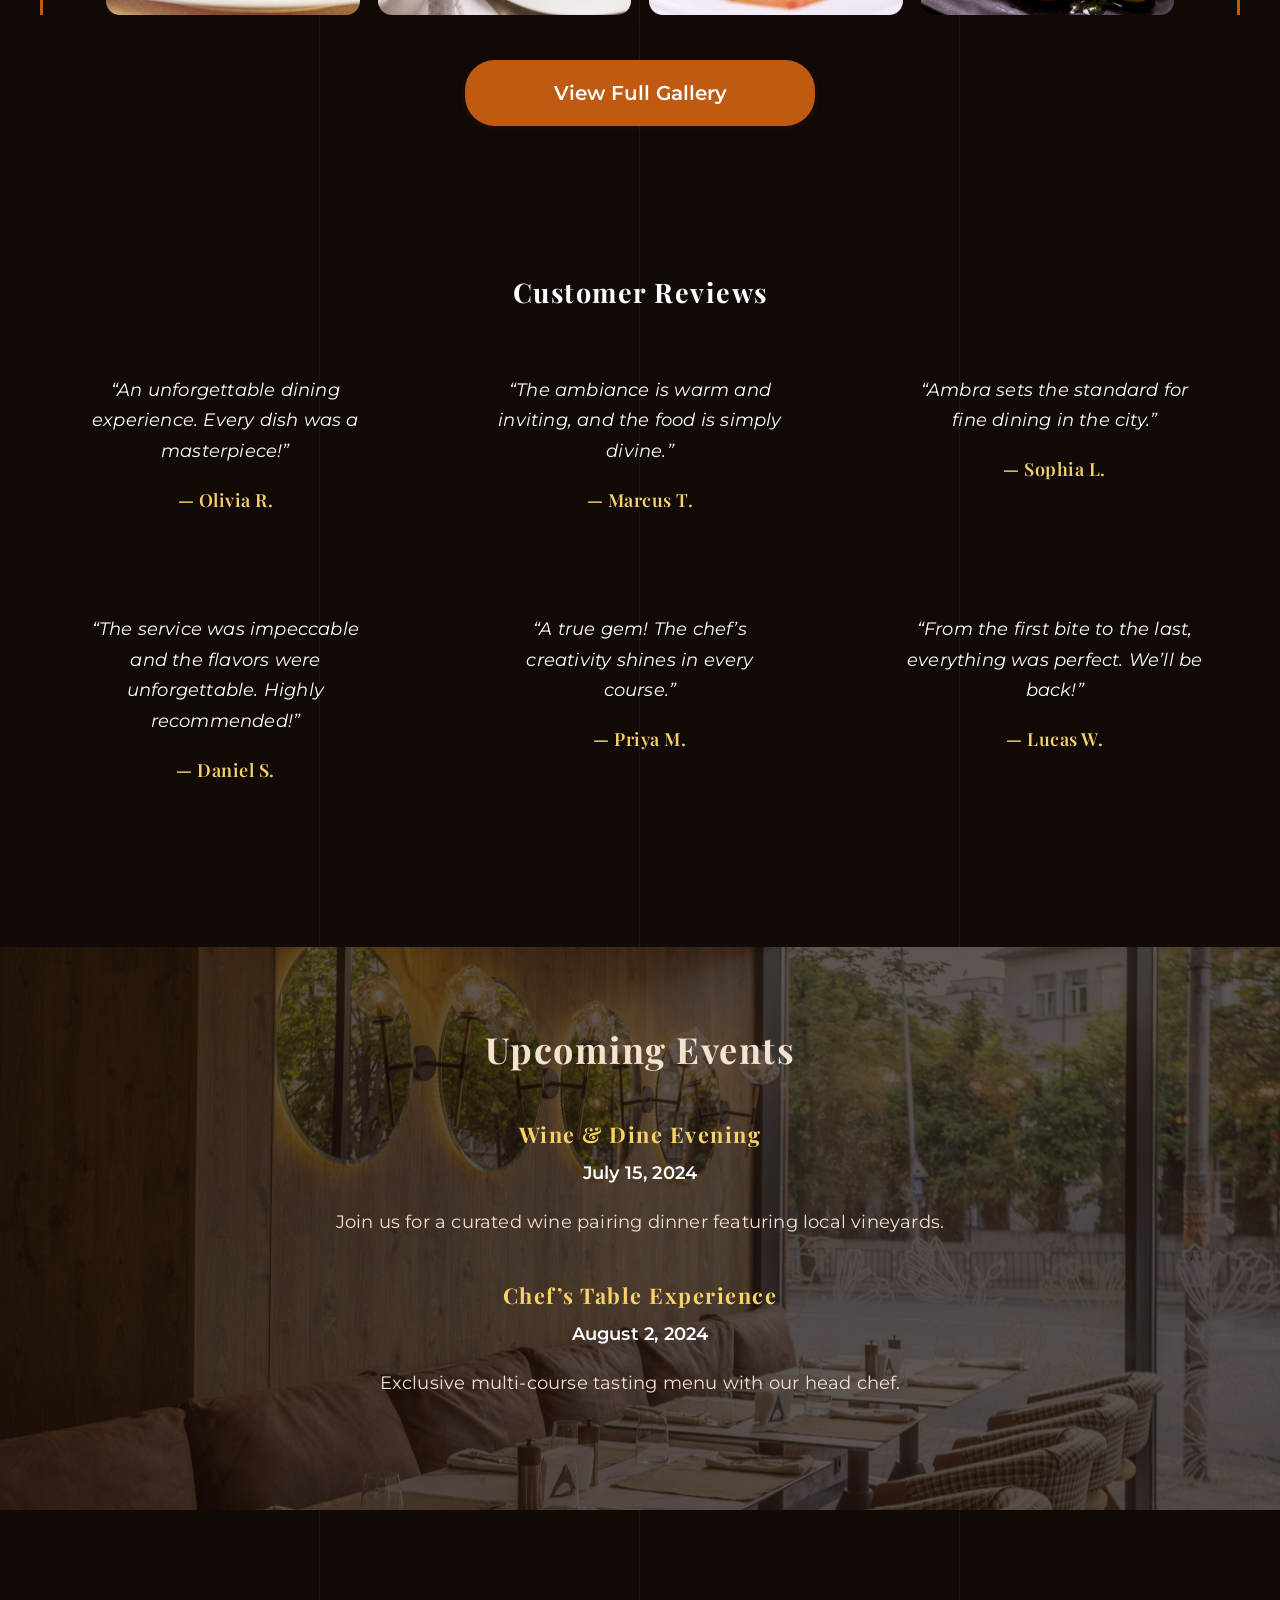
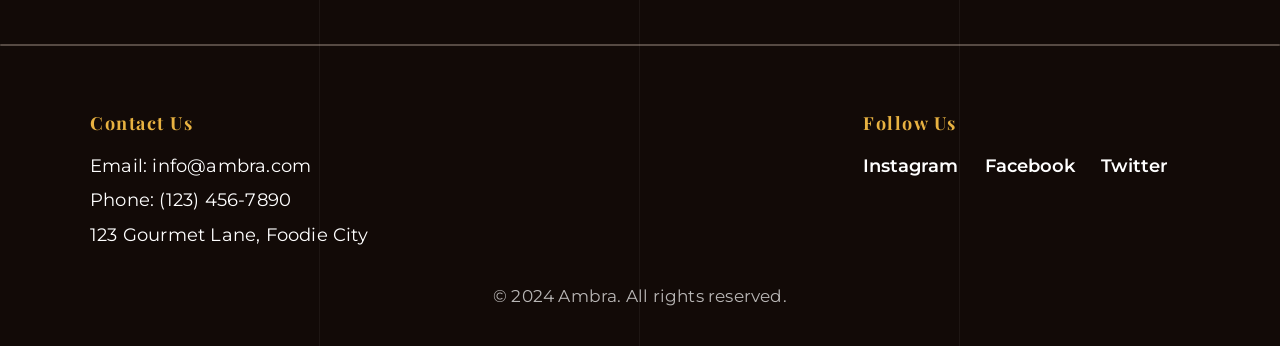
==== commit 54deda99: "Add favicon and adjust menu image spacing" ====
--- a/index.html
+++ b/index.html
@@ -5,6 +5,7 @@
     <meta charset="UTF-8">
     <meta name="viewport" content="width=device-width, initial-scale=1.0">
     <title>Ambra - Fine Dining Restaurant</title>
+    <link rel="icon" type="image/png" href="logo.png">
     <link rel="stylesheet" href="styles.css">
     <link rel="preconnect" href="https://fonts.googleapis.com">
     <link rel="preconnect" href="https://fonts.gstatic.com" crossorigin>
@@ -71,11 +72,11 @@
                 <img src="desert.jpg" alt="Ambra Desert Vertical Right">
             </div>
         </section>
-        <div class="menu-side-image menu-side-image-left">
-            <img src="shrimps.png" alt="Shrimps Above Left" class="menu-side-image-above">
-            <img src="desert.jpg" alt="Dessert Left" />
-        </div>
         <section id="menu" class="menu-section">
+            <div class="menu-side-image menu-side-image-left">
+                <img src="shrimps.png" alt="Shrimps Above Left" class="menu-side-image-above">
+                <img src="desert.jpg" alt="Dessert Left" />
+            </div>
             <div class="menu-content">
                 <h2>Our Menu</h2>
                 <div class="menu-list-columns">
@@ -140,11 +141,11 @@
                 </div>
                 <a href="full-menu.html" class="menu-link">View Full Menu</a>
             </div>
-        </section>
-        <div class="menu-side-image menu-side-image-right">
-            <img src="desert.jpg" alt="Desert Above Right" class="menu-side-image-above">
-            <img src="shrimps.png" alt="Shrimps Right" />
-        </div>
+            <div class="menu-side-image menu-side-image-right">
+                <img src="desert.jpg" alt="Desert Above Right" class="menu-side-image-above">
+                <img src="shrimps.png" alt="Shrimps Right" />
+            </div>
+        </section>
         <section id="gallery" class="gallery-section">
             <h2>Gallery</h2>
             <div class="gallery-grid-custom">
--- a/styles.css
+++ b/styles.css
@@ -348,7 +348,6 @@
 }
 .intro-image img {
   width: 100%;
-  height: 100%;
   max-height: 100%;
   object-fit: contain;
   border-radius: 0;
@@ -435,20 +434,23 @@
   justify-content: center;
 }
 .menu-side-image {
-  flex: 0 0 350px;
   display: flex;
   flex-direction: column;
   align-items: center;
-  justify-content: space-evenly;
+  justify-content: center;
   overflow: hidden;
   margin: 0 auto;
+  gap: 3.5rem;
+  width: 200px;
 }
 .menu-side-image img {
   width: 100%;
-  height: 95%;
-  object-fit: contain;
+  height: auto;
+  max-width: 200px;
+  object-fit: cover;
   display: block;
-  border-radius: 18px;
+  margin: 0 auto;
+  border-radius: 8px;
 }
 .menu-content {
   flex: 1 1 0;
@@ -1118,9 +1120,7 @@
 .intro-image img,
 .menu-side-image img {
   border: 3px solid #C05A13;
-  width: 100%;
   height: auto;
-  object-fit: contain;
 }
 .menu-side-image img {
   border-radius: 0;
